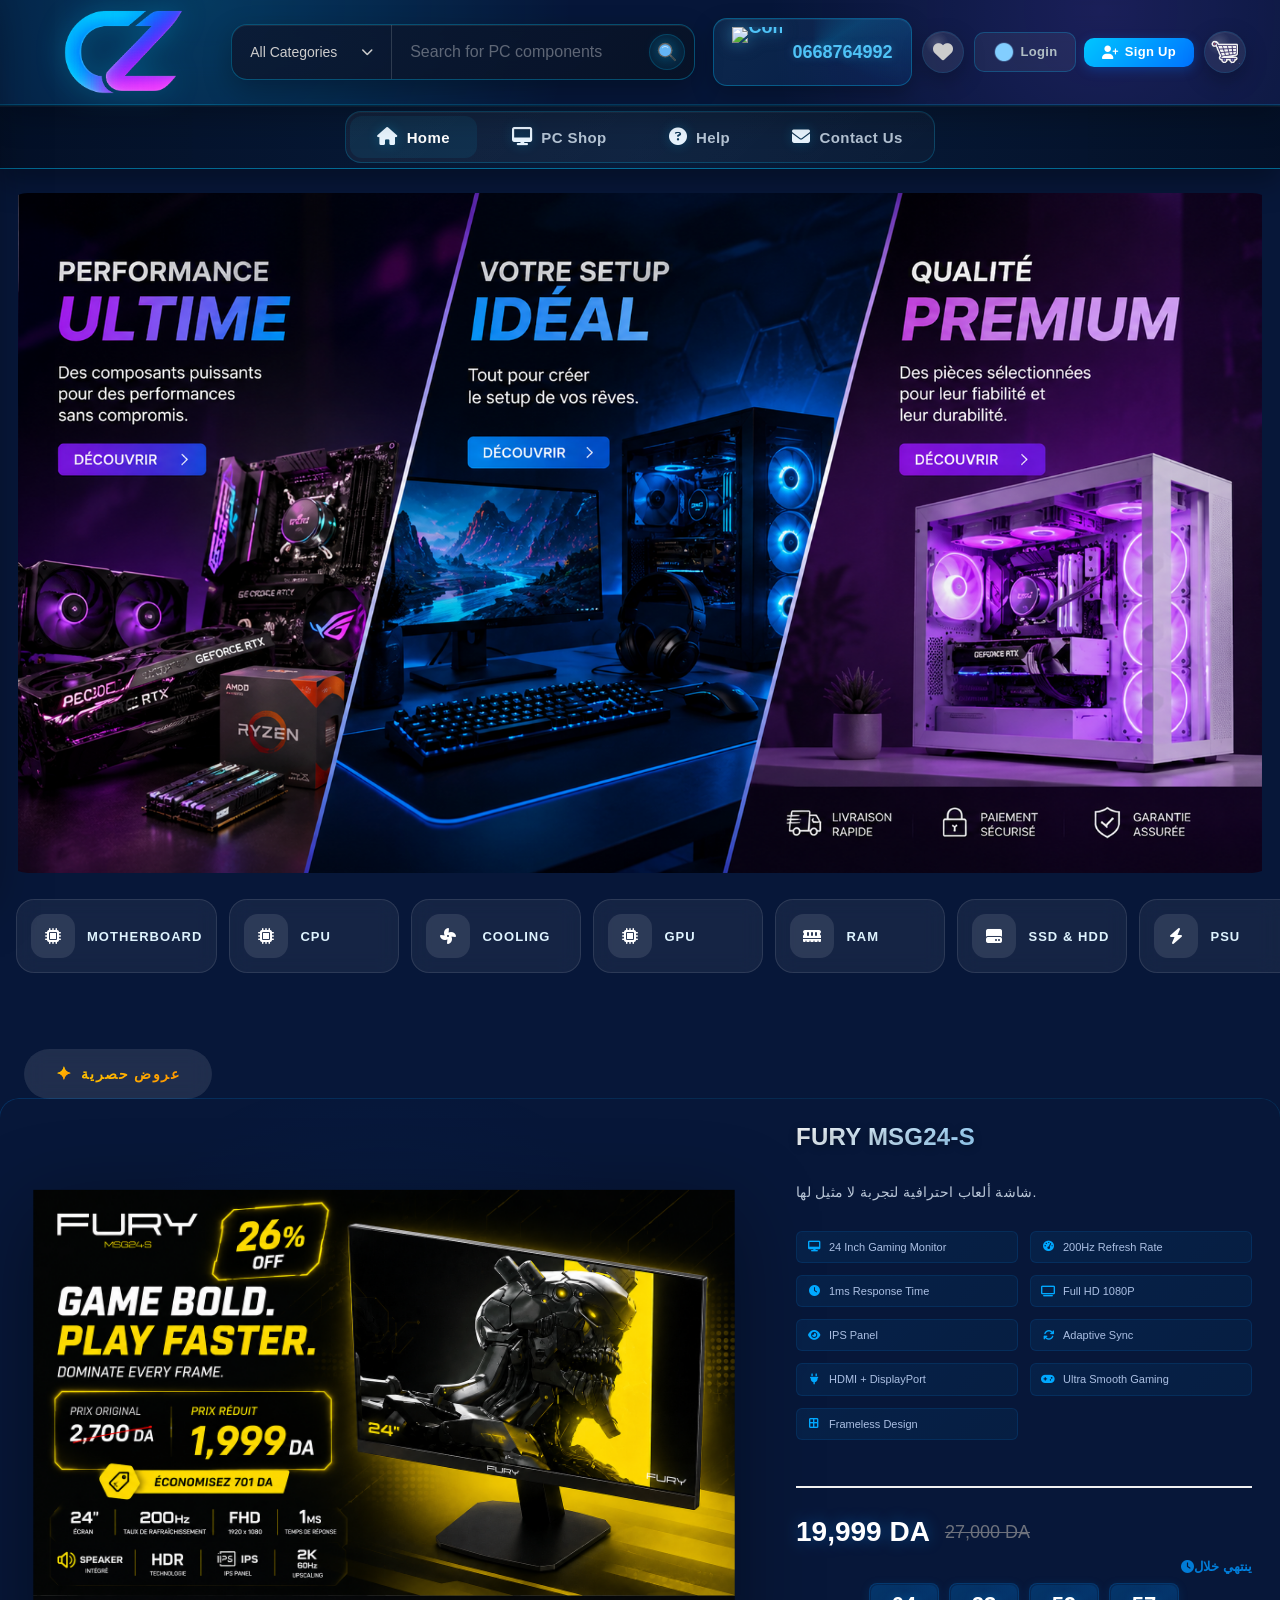
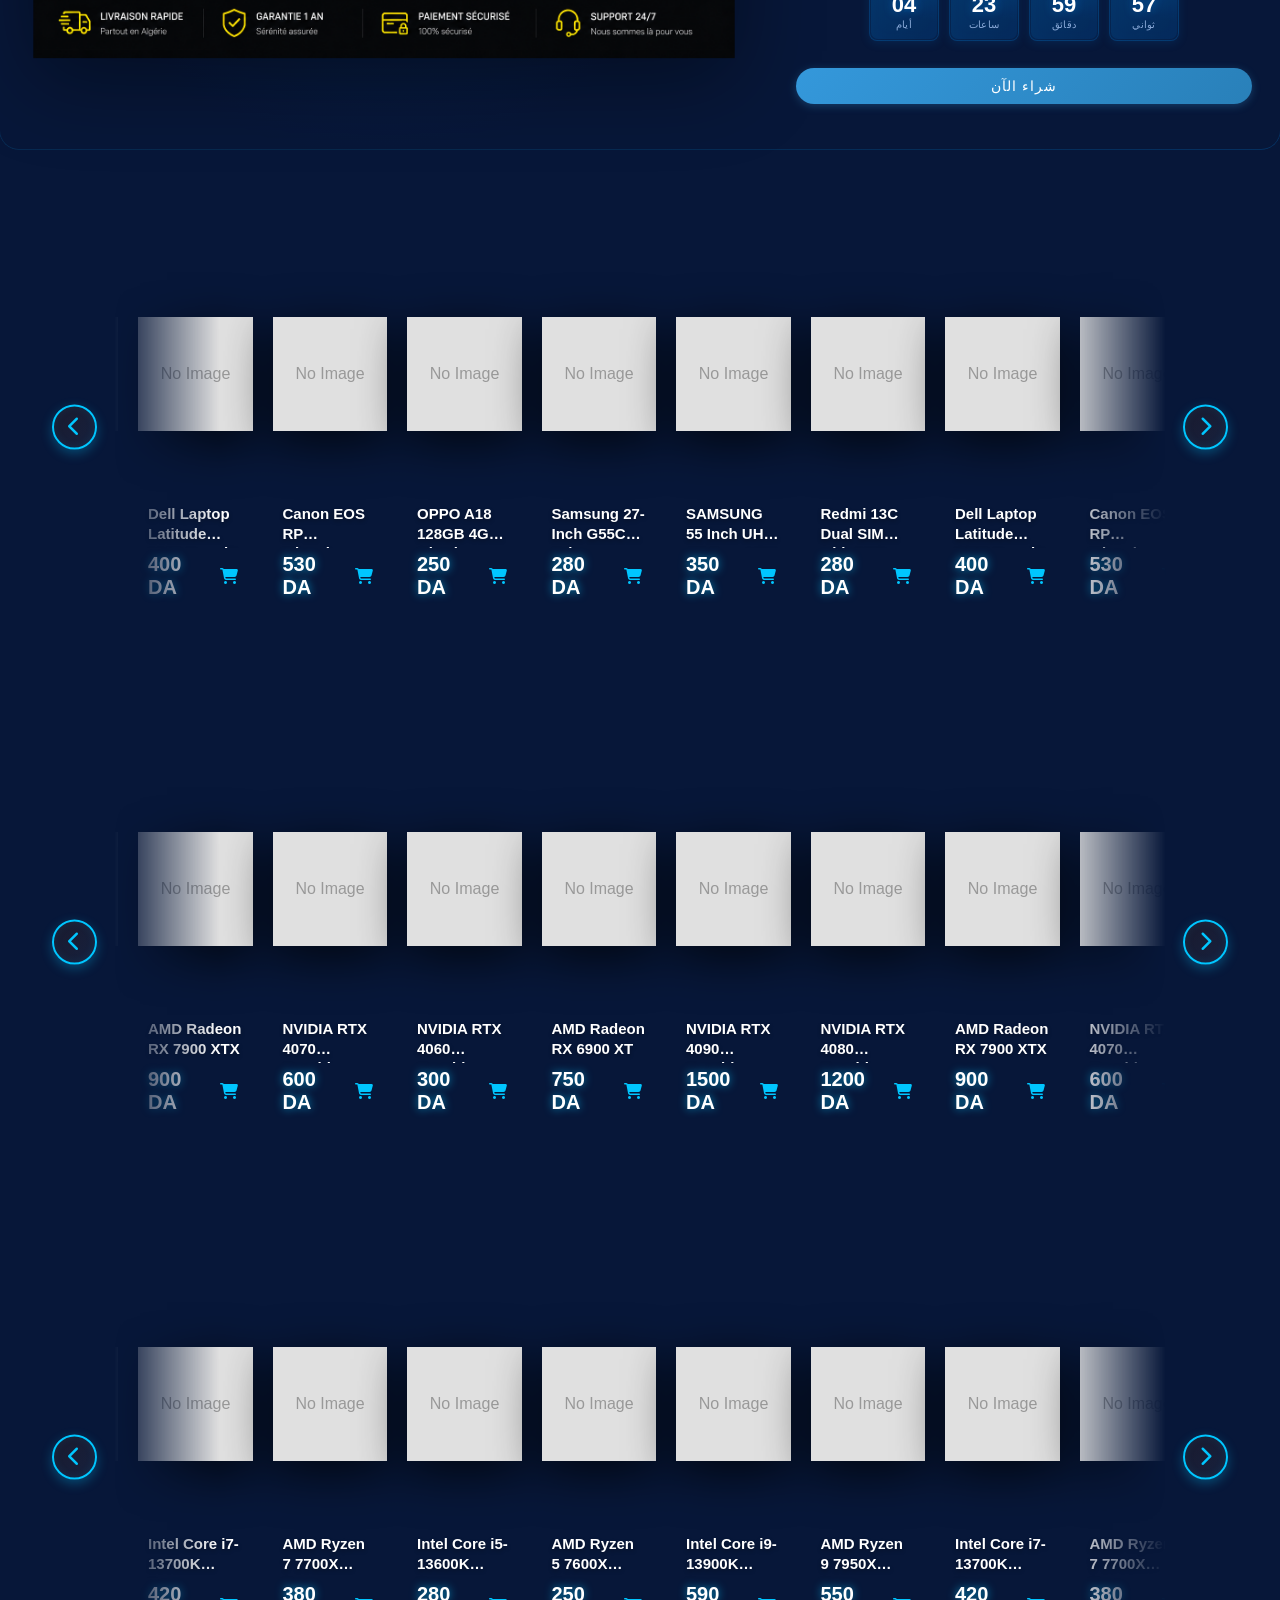
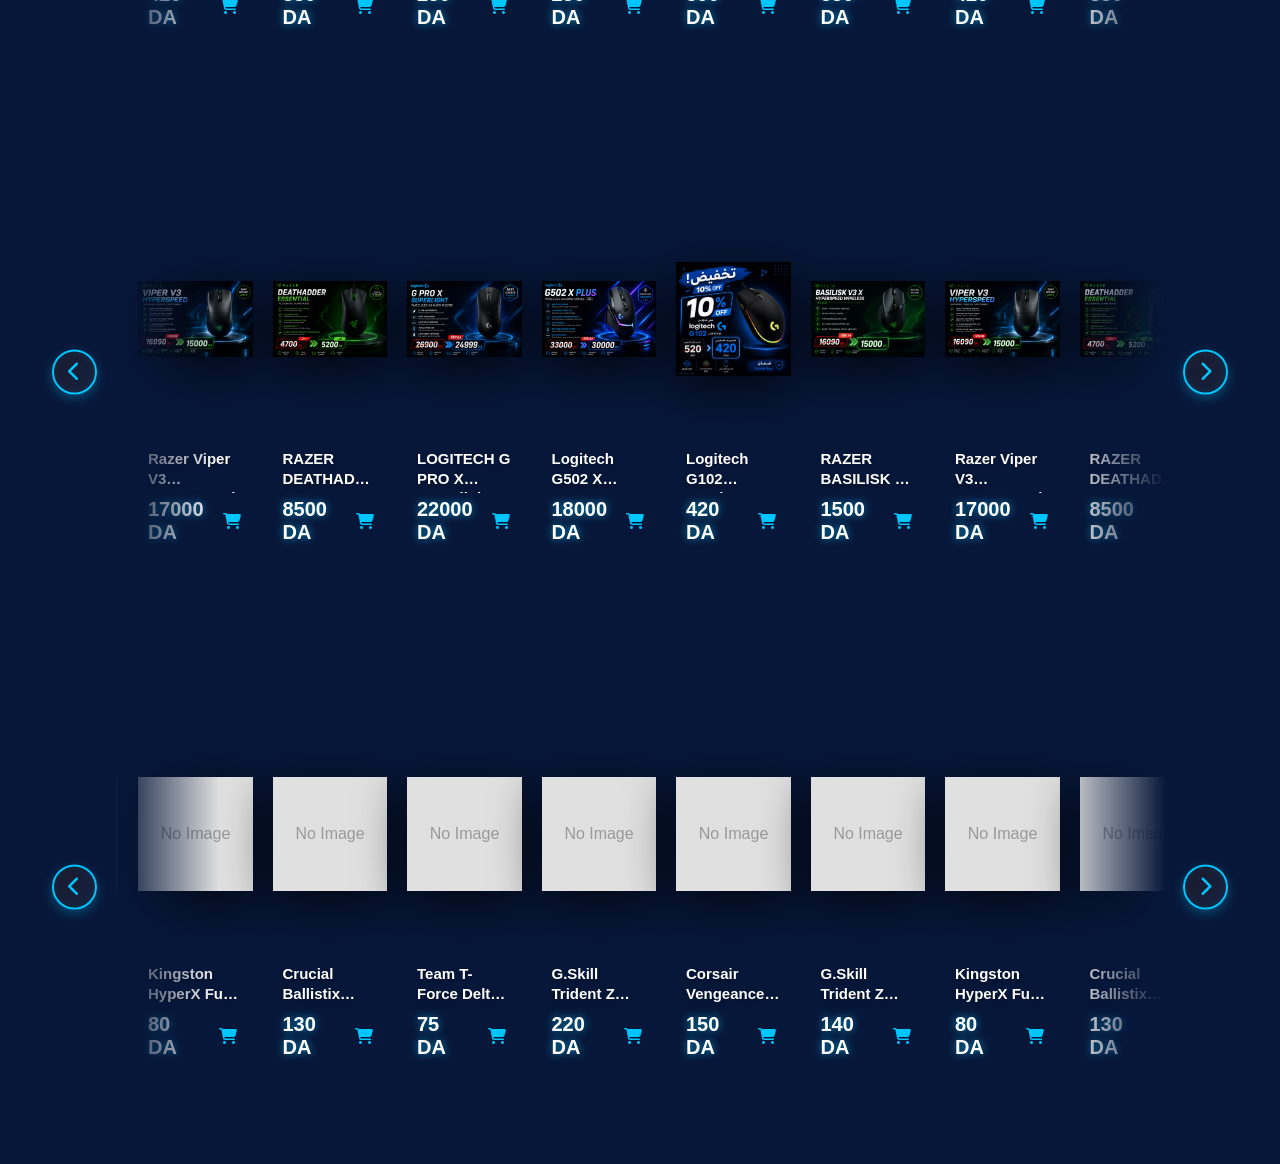
==== index.html @ 2bb11732 "first commit" ====
﻿<!DOCTYPE html>
<html lang="en">

<head>
    <meta charset="UTF-8">
    <meta name="viewport" content="width=device-width, initial-scale=1.0">

    <title>Core Zone</title>

    <!-- ICON -->
    <link rel="icon" href="IMAGE/core zone icon.png" type="image/png">

    <!-- CSS -->
    <link rel="stylesheet" href="CCS/style.css">
    <link rel="stylesheet" href="CCS/navbar-experiment.css">
    <link rel="stylesheet" href="CCS/promo-cards.css">
    <link rel="stylesheet" href="CCS/product-slider.css">

    <!-- FONT AWESOME -->
    <link rel="stylesheet"
    href="https://cdnjs.cloudflare.com/ajax/libs/font-awesome/6.5.1/css/all.min.css">

</head>

<body>

<header>

    <div class="top_header">

        <div class="container">

            <!-- LOGO (Left side) -->
            <a href="#" class="logo">
               <img src="IMAGE/core zone icon.png" alt="Core Zone Logo" class="real-logo">
            </a>

            <!-- SEARCH BOX (Middle) -->
            <form action="" class="search-box">

                <div class="custom-dropdown">
                    <div class="dropdown-toggle" id="categoryToggle">
                        <span>All Categories</span>
                        <i class="fas fa-chevron-down"></i>
                    </div>
                    <ul class="dropdown-menu" id="categoryMenu">
                        <li data-value="all" class="active"><i class="fas fa-th-large"></i> All Categories</li>
                        <li class="dropdown-group-title" data-group="pc-components"><img src="[data-uri]" alt="PC Components" style="width:30px; height:30px; vertical-align:middle; margin-right:8px;"> PC Components <i class="fas fa-chevron-down group-arrow"></i></li>
                        <ul class="dropdown-submenu" data-group="pc-components">
                            <li data-value="motherboard"><img src="[data-uri]" alt="Motherboard" style="width:22px; height:22px; vertical-align:middle; margin-right:6px;"> Motherboard</li>
                            <li data-value="cpu"><i class="fas fa-microchip"></i> CPU</li>
                            <li data-value="cooling"><i class="fas fa-fan"></i> Cooling</li>
                            <li data-value="gpu"><img src="[data-uri]" alt="GPU" style="width:22px; height:22px; vertical-align:middle; margin-right:6px;"> GPU</li>
                            <li data-value="ram"><i class="fas fa-memory"></i> RAM</li>
                            <li data-value="ssd-hdd"><i class="fas fa-hdd"></i> SSD & HDD</li>
                            <li data-value="psu"><img src="[data-uri]" alt="PSU" style="width:22px; height:22px; vertical-align:middle; margin-right:6px;"> PSU</li>
                            <li data-value="case"><img src="[data-uri]" alt="Case" style="width:22px; height:22px; vertical-align:middle; margin-right:6px;"> Case</li>
                            <li data-value="fans"><img src="[data-uri]" alt="Fans" style="width:22px; height:22px; vertical-align:middle; margin-right:6px;"> Fans</li>
                            <li data-value="thermal-paste"><img src="[data-uri]" alt="Thermal Paste" style="width:22px; height:22px; vertical-align:middle; margin-right:6px;"> Thermal Paste</li>
                        </ul>
                        <li class="dropdown-group-title" data-group="pc-peripherals"><img src="[data-uri]" alt="PC Peripherals" style="width:30px; height:30px; vertical-align:middle; margin-right:8px;"> PC Peripherals <i class="fas fa-chevron-down group-arrow"></i></li>
                        <ul class="dropdown-submenu" data-group="pc-peripherals">
                            <li data-value="monitor"><i class="fas fa-desktop"></i> Monitor</li>
                            <li data-value="headset"><i class="fas fa-headphones"></i> Headset</li>
                            <li data-value="keyboard"><i class="fas fa-keyboard"></i> Keyboard</li>
                            <li data-value="mouse"><img src="[data-uri]" alt="Mouse" style="width:22px; height:22px; vertical-align:middle; margin-right:6px;"> Mouse</li>
                            <li data-value="mousepad"><i class="fas fa-square"></i> Mousepad</li>
                            <li data-value="combo"><i class="fas fa-layer-group"></i> Combo</li>
                            <li data-value="controller"><img src="[data-uri]" alt="Controller" style="width:22px; height:22px; vertical-align:middle; margin-right:6px;"> Controller</li>
                            <li data-value="microphone"><i class="fas fa-microphone"></i> Microphone</li>
                            <li data-value="speaker"><img src="[data-uri]" alt="Speaker" style="width:22px; height:22px; vertical-align:middle; margin-right:6px;"> Speaker</li>
                            <li data-value="external-ssd-hdd"><img src="[data-uri]" alt="External SSD & HDD" style="width:22px; height:22px; vertical-align:middle; margin-right:6px;"> External SSD & HDD</li>
                            <li data-value="usb-flash"><img src="[data-uri]" alt="USB Flash Drive" style="width:22px; height:22px; vertical-align:middle; margin-right:6px;"> USB Flash Drive</li>
                            <li data-value="cables"><img src="[data-uri]" alt="Cables" style="width:22px; height:22px; vertical-align:middle; margin-right:6px;"> Cables</li>
                        </ul>
                        <li class="dropdown-group-title" data-group="console"><img src="[data-uri]" alt="Console" style="width:30px; height:30px; vertical-align:middle; margin-right:8px;"> Console <i class="fas fa-chevron-down group-arrow"></i></li>
                        <ul class="dropdown-submenu" data-group="console">
                            <li data-value="xbox"><i class="fab fa-xbox"></i> Xbox</li>
                            <li data-value="playstation"><i class="fab fa-playstation"></i> PlayStation</li>
                            <li data-value="other-consoles"><i class="fas fa-gamepad"></i> Other Consoles</li>
                            <li data-value="console-accessories"><i class="fas fa-puzzle-piece"></i> Accessories</li>
                        </ul>
                    </ul>
                    <input type="hidden" name="category" id="category" value="all">
                </div>

                <input
                    type="text"
                    name="search"
                    id="search"
                    placeholder="Search for PC components"
                >

                <button type="submit">
                    <svg xmlns="http://www.w3.org/2000/svg" x="0px" y="0px" width="22" height="22" viewBox="0 0 48 48"><path fill="#616161" d="M34.6 28.1H38.6V45.1H34.6z" transform="rotate(-45.001 36.586 36.587)"></path><path fill="#616161" d="M20 4A16 16 0 1 0 20 36A16 16 0 1 0 20 4Z"></path><path fill="#37474F" d="M36.2 32.1H40.2V44.400000000000006H36.2z" transform="rotate(-45.001 38.24 38.24)"></path><path fill="#64B5F6" d="M20 7A13 13 0 1 0 20 33A13 13 0 1 0 20 7Z"></path><path fill="#BBDEFB" d="M26.9,14.2c-1.7-2-4.2-3.2-6.9-3.2s-5.2,1.2-6.9,3.2c-0.4,0.4-0.3,1.1,0.1,1.4c0.4,0.4,1.1,0.3,1.4-0.1C16,13.9,17.9,13,20,13s4,0.9,5.4,2.5c0.2,0.2,0.5,0.4,0.8,0.4c0.2,0,0.5-0.1,0.6-0.2C27.2,15.3,27.2,14.6,26.9,14.2z"></path></svg>
                </button>


            </form>

            <!-- HEADER ICONS (Right side) -->
            <div class="header_icones">
                <a href="tel:0668764992" class="contact-phone">
                    <img src="https://img.icons8.com/external-happy-man-bomsymbols-/91/external-call-happy-man-human-resource-and-life-style-set-1-happy-man-bomsymbols--2.png" alt="Contact Us" style="width:50px; height:50px;">
                    <span>0668764992</span>
                </a>
                <a href="#" class="icon wishlist-icon">
                    <i class="fas fa-heart"></i>
                    <span class="badge wishlist-count">0</span>
                </a>

                <div class="auth-buttons">
                    <a href="#login" class="auth-login-btn">
                        <img src="[data-uri]" alt="Login">
                        <span>Login</span>
                    </a>
                    <a href="#signup" class="auth-signup-btn">
                        <i class="fas fa-user-plus"></i>
                        <span>Sign Up</span>
                    </a>
                </div>
                <a href="#" class="icon cart-icon">
                    <img src="[data-uri]" alt="shopping-cart" style="width:30px; height:30px;">
                    <span class="badge cart-count">0</span>
                </a>
            </div>
        </div>

    </div>

</header>

<!-- Gaming Navigation Menu -->
<nav class="gaming-nav">
    <div class="container">
        <ul>
            <li><a href="#"><i class="fas fa-home"></i> Home</a></li>
            <li><a href="#"><i class="fas fa-desktop"></i> PC Shop</a></li>
            <li><a href="#"><i class="fas fa-question-circle"></i> Help</a></li>
            <li><a href="#"><i class="fas fa-envelope"></i> Contact Us</a></li>
        </ul>
    </div>
</nav>

<!-- Hero Banner -->
<section class="hero-slider" aria-label="Main banner">
    <div class="swiper">
        <div class="swiper-wrapper">
            <div class="swiper-slide">
                <img src="IMAGE/banr 1.png" alt="Core Zone setup 1">
            </div>
            <div class="swiper-slide">
                <img src="IMAGE/baner2.png" alt="Core Zone setup 2">
            </div>
            <div class="swiper-slide">
                <img src="IMAGE/bnar3.png" alt="Core Zone setup 3">
            </div>
        </div>
        <div class="swiper-pagination"></div>
    </div>
</section>

<!-- Hardware Marquee -->
<section class="hero-brand-bar" aria-label="Hardware highlights">
    <div class="hero-brand-bar-header">
        <div class="bar-title">
            <span></span>
        </div>
    </div>
    <div class="brand-marquee">
        <div class="marquee-track">
            <div class="marquee-item">
                <div class="brand-icon motherboard"><i class="fas fa-microchip"></i></div>
                <span>Motherboard</span>
            </div>
            <div class="marquee-item">
                <div class="brand-icon cpu"><i class="fas fa-microchip"></i></div>
                <span>CPU</span>
            </div>
            <div class="marquee-item">
                <div class="brand-icon cooling"><i class="fas fa-fan"></i></div>
                <span>Cooling</span>
            </div>
            <div class="marquee-item">
                <div class="brand-icon gpu"><i class="fas fa-microchip"></i></div>
                <span>GPU</span>
            </div>
            <div class="marquee-item">
                <div class="brand-icon ram"><i class="fas fa-memory"></i></div>
                <span>RAM</span>
            </div>
            <div class="marquee-item">
                <div class="brand-icon storage"><i class="fas fa-hdd"></i></div>
                <span>SSD & HDD</span>
            </div>
            <div class="marquee-item">
                <div class="brand-icon psu"><i class="fas fa-bolt"></i></div>
                <span>PSU</span>
            </div>
            <div class="marquee-item">
                <div class="brand-icon case"><i class="fas fa-box"></i></div>
                <span>Case</span>
            </div>
            <div class="marquee-item">
                <div class="brand-icon fans"><i class="fas fa-fan"></i></div>
                <span>Fans</span>
            </div>
            <div class="marquee-item">
                <div class="brand-icon paste"><i class="fas fa-tint"></i></div>
                <span>Thermal Paste</span>
            </div>
            <div class="marquee-item">
                <div class="brand-icon monitor"><i class="fas fa-desktop"></i></div>
                <span>Monitor</span>
            </div>
            <div class="marquee-item">
                <div class="brand-icon headset"><i class="fas fa-headphones"></i></div>
                <span>Headset</span>
            </div>
            <div class="marquee-item">
                <div class="brand-icon keyboard"><i class="fas fa-keyboard"></i></div>
                <span>Keyboard</span>
            </div>
            <div class="marquee-item">
                <div class="brand-icon mouse"><i class="fas fa-mouse"></i></div>
                <span>Mouse</span>
            </div>
            <div class="marquee-item">
                <div class="brand-icon mousepad"><i class="fas fa-square"></i></div>
                <span>Mousepad</span>
            </div>
            <div class="marquee-item">
                <div class="brand-icon combo"><i class="fas fa-layer-group"></i></div>
                <span>Combo</span>
            </div>
            <div class="marquee-item">
                <div class="brand-icon controller"><i class="fas fa-gamepad"></i></div>
                <span>Controller</span>
            </div>
            <div class="marquee-item">
                <div class="brand-icon microphone"><i class="fas fa-microphone"></i></div>
                <span>Microphone</span>
            </div>
            <div class="marquee-item">
                <div class="brand-icon speaker"><i class="fas fa-volume-up"></i></div>
                <span>Speaker</span>
            </div>
            <div class="marquee-item">
                <div class="brand-icon ext-storage"><i class="fas fa-hdd"></i></div>
                <span>External SSD & HDD</span>
            </div>
            <div class="marquee-item">
                <div class="brand-icon usb"><i class="fas fa-usb"></i></div>
                <span>USB Flash Drive</span>
            </div>
            <div class="marquee-item">
                <div class="brand-icon xbox"><i class="fab fa-xbox"></i></div>
                <span>Xbox</span>
            </div>
            <div class="marquee-item">
                <div class="brand-icon playstation"><i class="fab fa-playstation"></i></div>
                <span>PlayStation</span>
            </div>
            <div class="marquee-item">
                <div class="brand-icon console"><i class="fas fa-gamepad"></i></div>
                <span>Other Consoles</span>
            </div>
            <div class="marquee-item">
                <div class="brand-icon motherboard"><i class="fas fa-microchip"></i></div>
                <span>Motherboard</span>
            </div>
            <div class="marquee-item">
                <div class="brand-icon cpu"><i class="fas fa-microchip"></i></div>
                <span>CPU</span>
            </div>
            <div class="marquee-item">
                <div class="brand-icon gpu"><i class="fas fa-microchip"></i></div>
                <span>GPU</span>
            </div>
            <div class="marquee-item">
                <div class="brand-icon ram"><i class="fas fa-memory"></i></div>
                <span>RAM</span>
            </div>
        </div>
    </div>
</section>

<!-- Promo Banner Under Slider -->
<section class="promo-banner" aria-label="Limited time product offers">
    <div class="promo-banner-header">
        <div>
            <div class="exclusive-container">
    <div class="exclusive-text">عروض حصرية</div>
</div>
        </div>
    </div>
    <div class="promo-slider">
        <article class="promo-slide active" data-offer-id="cpu-1" data-duration-days="5">
            <div class="promo-card">
                <div class="promo-card-image">
                    <img src="IMAGE/fury.png" alt="CPU Fury discount">
                    
                </div>
                <div class="promo-card-content">
                    <div class="promo-card-header">
                        <h3>FURY MSG24-S</h3>
                    </div>
                    <p>شاشة ألعاب احترافية لتجربة لا مثيل لها.</p>
                    <div class="product-specs">
                        <div class="spec-item"><i class="fas fa-desktop"></i><span>24 Inch Gaming Monitor</span></div>
                        <div class="spec-item"><i class="fas fa-tachometer-alt"></i><span>200Hz Refresh Rate</span></div>
                        <div class="spec-item"><i class="fas fa-clock"></i><span>1ms Response Time</span></div>
                        <div class="spec-item"><i class="fas fa-tv"></i><span>Full HD 1080P</span></div>
                        <div class="spec-item"><i class="fas fa-eye"></i><span>IPS Panel</span></div>
                        <div class="spec-item"><i class="fas fa-sync"></i><span>Adaptive Sync</span></div>
                        <div class="spec-item"><i class="fas fa-plug"></i><span>HDMI + DisplayPort</span></div>
                        <div class="spec-item"><i class="fas fa-gamepad"></i><span>Ultra Smooth Gaming</span></div>
                        <div class="spec-item"><i class="fas fa-border-all"></i><span>Frameless Design</span></div>
                    </div>
                    <div class="promo-card-footer">
                        <div class="promo-card-price">
                            <span class="current-price">19,999 DA</span>
                            <span class="old-price">27,000 DA</span>
                        </div>
                        <div class="promo-card-timer">
                            <div class="timer-item"><div class="timer-content"><span class="promo-days">05</span><small>أيام</small></div></div>
                            <div class="timer-item"><div class="timer-content"><span class="promo-hours">00</span><small>ساعات</small></div></div>
                            <div class="timer-item"><div class="timer-content"><span class="promo-minutes">00</span><small>دقائق</small></div></div>
                            <div class="timer-item"><div class="timer-content"><span class="promo-seconds">00</span><small>ثواني</small></div></div>
                        </div>
                        <button class="promo-card-buy-btn">شراء الآن</button>
                    </div>
                </div>
            </div>
        </article>
        <article class="promo-slide" data-offer-id="gpu-2" data-duration-days="10">
            <div class="promo-card">
                <div class="promo-card-image">
                    <img src="IMAGE/3060.png" alt="GPU 3060 discount">
                    
                </div>
                <div class="promo-card-content">
                    <div class="promo-card-header">
                        <h3>RTX 3060</h3>
                    </div>
                    <p>كارت شاشة NVIDIA 3060 بعرض قوي لتجربة ألعاب ممتازة.</p>
                    <p class="product-description">The ASUS GeForce RTX Dual 3060 O12G LHR graphics card features 12GB of next generation GDDR6 video memory. This model features high operating frequencies and an improved cooling system for long-term reliability and performance.</p>
                    <div class="promo-card-footer">
                        <div class="promo-card-price">
                            <span class="current-price">6,000 DA</span>
                            <span class="old-price">7,000 DA</span>
                        </div>
                        <div class="promo-card-timer">
                            <div class="timer-item"><div class="timer-content"><span class="promo-days">10</span><small>أيام</small></div></div>
                            <div class="timer-item"><div class="timer-content"><span class="promo-hours">00</span><small>ساعات</small></div></div>
                            <div class="timer-item"><div class="timer-content"><span class="promo-minutes">00</span><small>دقائق</small></div></div>
                            <div class="timer-item"><div class="timer-content"><span class="promo-seconds">00</span><small>ثواني</small></div></div>
                        </div>
                        <button class="promo-card-buy-btn">شراء الآن</button>
                    </div>
                </div>
            </div>
        </article>
        <article class="promo-slide" data-offer-id="ram-3" data-duration-days="36">
            <div class="promo-card">
                <div class="promo-card-image">
                    <img src="IMAGE/pc build.png" alt="RAM PC Build discount">
                    
                </div>
                <div class="promo-card-content">
                    <div class="promo-card-header">
                        <h3>PC BUILD</h3>
                    </div>
                    <p>ذاكرة قوية لبناء جهاز الألعاب المثالي وتسريع النظام.</p>
                    <div class="product-specs">
                        <div class="spec-item"><i class="fas fa-microchip"></i><span>Ryzen 7 5700X</span></div>
                        <div class="spec-item"><i class="fas fa-desktop"></i><span>RTX 3060 12GB</span></div>
                        <div class="spec-item"><i class="fas fa-memory"></i><span>16GB RAM DDR4</span></div>
                        <div class="spec-item"><i class="fas fa-hdd"></i><span>1TB NVMe SSD</span></div>
                        <div class="spec-item"><i class="fas fa-bolt"></i><span>750W Power Supply</span></div>
                        <div class="spec-item"><i class="fas fa-box"></i><span>RGB Gaming Case</span></div>
                        <div class="spec-item"><i class="fas fa-fan"></i><span>Liquid Cooling</span></div>
                        <div class="spec-item"><i class="fab fa-windows"></i><span>Windows 11 Pro</span></div>
                        <div class="spec-item"><i class="fas fa-wifi"></i><span>Wi-Fi Ready</span></div>
                    </div>
                    <div class="promo-card-footer">
                        <div class="promo-card-price">
                            <span class="current-price">15,000 DA</span>
                            <span class="old-price">20,000 DA</span>
                        </div>
                        <div class="promo-card-timer">
                            <div class="timer-item"><div class="timer-content"><span class="promo-days">36</span><small>أيام</small></div></div>
                            <div class="timer-item"><div class="timer-content"><span class="promo-hours">00</span><small>ساعات</small></div></div>
                            <div class="timer-item"><div class="timer-content"><span class="promo-minutes">00</span><small>دقائق</small></div></div>
                            <div class="timer-item"><div class="timer-content"><span class="promo-seconds">00</span><small>ثواني</small></div></div>
                        </div>
                        <button class="promo-card-buy-btn">شراء الآن</button>
                    </div>
                </div>
            </div>
        </article>
    </div>
</section>

<!-- Sidebar Panel -->
<div class="sidebar-panel" id="sidebarPanel">
        <div class="sidebar-header">
            <a href="#" class="sidebar-logo">
                <img src="IMAGE/CZ.png" alt="Core Zone Logo">
            </a>
            <button class="sidebar-close-btn" id="sidebarCloseBtn" aria-label="Close Menu">
                <i class="fas fa-times"></i>
            </button>
        </div>
        <ul class="sidebar-links">
            <li><a href="index.html" class="active"><img src="[data-uri]" alt="home-page"> Home</a></li>
            <li><a href="#pc-shop"><i class="fas fa-desktop"></i> PC Shop</a></li>
            <li><a href="#help"><i class="fas fa-question-circle"></i> Help</a></li>
            <li><a href="#contact-us"><i class="fas fa-envelope"></i> Contact Us</a></li>
        </ul>
        <div class="sidebar-divider"></div>
        <div class="sidebar-auth">
            <a href="#login" class="sidebar-login-btn"><i class="fas fa-sign-in-alt"></i> Login</a>
            <a href="#signup" class="sidebar-signup-btn"><i class="fas fa-user-plus"></i> Sign Up</a>
        </div>
    </div>

<!-- Sidebar Overlay -->
<div class="sidebar-overlay" id="sidebarOverlay"></div>


<script>
    const toggle = document.getElementById('categoryToggle');
    const menu = document.getElementById('categoryMenu');
    const hiddenInput = document.getElementById('category');
    const groupTitles = menu.querySelectorAll('.dropdown-group-title');
    const submenus = menu.querySelectorAll('.dropdown-submenu');

    toggle.addEventListener('click', function(e) {
        e.stopPropagation();
        toggle.classList.toggle('open');
        menu.classList.toggle('open');
    });

    // Toggle submenus on group title click
    groupTitles.forEach(function(title) {
        title.addEventListener('click', function(e) {
            e.stopPropagation();
            const group = title.getAttribute('data-group');
            const submenu = menu.querySelector('.dropdown-submenu[data-group="' + group + '"]');
            const isOpen = submenu.classList.contains('open');

            // Close all submenus
            submenus.forEach(function(s) { s.classList.remove('open'); });
            groupTitles.forEach(function(t) { t.classList.remove('expanded'); });

            // Open clicked one if it was closed
            if (!isOpen) {
                submenu.classList.add('open');
                title.classList.add('expanded');
            }
        });
    });

    // Select category item
    submenus.forEach(function(submenu) {
        const items = submenu.querySelectorAll('li');
        items.forEach(function(item) {
            item.addEventListener('click', function() {
                // Remove active from all items
                menu.querySelectorAll('li[data-value]').forEach(function(i) { i.classList.remove('active'); });
                item.classList.add('active');
                toggle.querySelector('span').textContent = item.textContent.trim();
                hiddenInput.value = item.getAttribute('data-value');
                toggle.classList.remove('open');
                menu.classList.remove('open');
                // Close all submenus
                submenus.forEach(function(s) { s.classList.remove('open'); });
                groupTitles.forEach(function(t) { t.classList.remove('expanded'); });
            });
        });
    });

    // All Categories click
    const allItem = menu.querySelector('li[data-value="all"]');
    if (allItem) {
        allItem.addEventListener('click', function() {
            menu.querySelectorAll('li[data-value]').forEach(function(i) { i.classList.remove('active'); });
            allItem.classList.add('active');
            toggle.querySelector('span').textContent = 'All Categories';
            hiddenInput.value = 'all';
            toggle.classList.remove('open');
            menu.classList.remove('open');
            submenus.forEach(function(s) { s.classList.remove('open'); });
            groupTitles.forEach(function(t) { t.classList.remove('expanded'); });
        });
    }

    document.addEventListener('click', function(e) {
        if (!e.target.closest('.custom-dropdown')) {
            toggle.classList.remove('open');
            menu.classList.remove('open');
            submenus.forEach(function(s) { s.classList.remove('open'); });
            groupTitles.forEach(function(t) { t.classList.remove('expanded'); });
        }
    });

    // Sidebar Navigation
    const sidebarToggleBtn = document.getElementById('sidebarToggleBtn');
    const sidebarPanel = document.getElementById('sidebarPanel');
    const sidebarCloseBtn = document.getElementById('sidebarCloseBtn');
    const sidebarOverlay = document.getElementById('sidebarOverlay');

    function openSidebar() {
        sidebarPanel.classList.add('active');
        sidebarOverlay.classList.add('active');
        document.body.style.overflow = 'hidden';
    }

    function closeSidebar() {
        sidebarPanel.classList.remove('active');
        sidebarOverlay.classList.remove('active');
        document.body.style.overflow = '';
    }

    sidebarToggleBtn.addEventListener('click', function(e) {
        e.preventDefault();
        openSidebar();
    });

    sidebarCloseBtn.addEventListener('click', function(e) {
        e.preventDefault();
        closeSidebar();
    });

    sidebarOverlay.addEventListener('click', function() {
        closeSidebar();
    });

    // Close sidebar when clicking a nav link
    const sidebarLinks = sidebarPanel.querySelectorAll('.sidebar-links a');
    sidebarLinks.forEach(function(link) {
        link.addEventListener('click', function() {
            closeSidebar();
        });
    });

    // Close sidebar on ESC key
    document.addEventListener('keydown', function(e) {
        if (e.key === 'Escape') {
            closeSidebar();
        }
    });
</script>

<script>
    document.addEventListener('DOMContentLoaded', function() {
        const swiper = document.querySelector('.swiper');
        const wrapper = swiper ? swiper.querySelector('.swiper-wrapper') : null;
        const pagination = swiper ? swiper.querySelector('.swiper-pagination') : null;
        const prevButton = swiper ? swiper.querySelector('.swiper-button-prev') : null;
        const nextButton = swiper ? swiper.querySelector('.swiper-button-next') : null;
        if (!swiper || !wrapper) {
            console.error('Slider elements not found');
            return;
        }

        const slides = Array.from(wrapper.querySelectorAll('.swiper-slide'));
        if (!slides.length) return;

        slides.forEach(function(slide) {
            slide.style.flex = '0 0 100%';
            slide.style.maxWidth = '100%';
        });

        const firstClone = slides[0].cloneNode(true);
        const lastClone = slides[slides.length - 1].cloneNode(true);
        firstClone.classList.add('clone');
        lastClone.classList.add('clone');
        wrapper.appendChild(firstClone);
        wrapper.insertBefore(lastClone, wrapper.firstChild);

        const allSlides = Array.from(wrapper.querySelectorAll('.swiper-slide'));
        const totalSlides = slides.length;
        let currentIndex = 1;
        let isTransitioning = false;
        const transitionSpeed = 800;
        const autoplayDelay = 3000;
        let autoplayId = null;

        function setSlide(index, animate = true) {
            wrapper.style.transition = animate ? `transform ${transitionSpeed}ms ease` : 'none';
            wrapper.style.transform = `translateX(-${index * 100}%)`;
            currentIndex = index;
        }

        function getRealIndex() {
            if (currentIndex === 0) return totalSlides - 1;
            if (currentIndex === allSlides.length - 1) return 0;
            return currentIndex - 1;
        }

        function updatePagination() {
            if (!pagination) return;
            const bullets = Array.from(pagination.querySelectorAll('.swiper-pagination-bullet'));
            bullets.forEach(function(bullet, index) {
                bullet.classList.toggle('swiper-pagination-bullet-active', index === getRealIndex());
            });
        }

        function createPagination() {
            if (!pagination) return;
            pagination.innerHTML = '';
            slides.forEach(function() {
                const bullet = document.createElement('button');
                bullet.type = 'button';
                bullet.className = 'swiper-pagination-bullet';
                pagination.appendChild(bullet);
            });

            const bullets = Array.from(pagination.querySelectorAll('.swiper-pagination-bullet'));
            bullets.forEach(function(bullet, index) {
                bullet.addEventListener('click', function() {
                    if (isTransitioning) return;
                    setSlide(index + 1, true);
                    updatePagination();
                    restartAutoplay();
                });
            });
        }

        function nextSlide() {
            if (isTransitioning) return;
            setSlide(currentIndex + 1, true);
        }

        function prevSlide() {
            if (isTransitioning) return;
            setSlide(currentIndex - 1, true);
        }

        function restartAutoplay() {
            clearInterval(autoplayId);
            autoplayId = setInterval(nextSlide, autoplayDelay);
        }

        wrapper.addEventListener('transitionstart', function() {
            isTransitioning = true;
        });

        wrapper.addEventListener('transitionend', function() {
            isTransitioning = false;
            if (currentIndex === allSlides.length - 1) {
                setSlide(1, false);
            } else if (currentIndex === 0) {
                setSlide(totalSlides, false);
            }
            updatePagination();
        });

        if (prevButton) {
            prevButton.addEventListener('click', function() {
                prevSlide();
                restartAutoplay();
            });
        }

        if (nextButton) {
            nextButton.addEventListener('click', function() {
                nextSlide();
                restartAutoplay();
            });
        }

        createPagination();
        setSlide(1, false);
        updatePagination();
        restartAutoplay();
        swiper.style.visibility = 'visible';
        swiper.style.opacity = '1';
    });
</script>
<script>
    document.addEventListener('DOMContentLoaded', function() {
        const marqueeTrack = document.querySelector('.brand-marquee .marquee-track');
        if (marqueeTrack) {
            const items = Array.from(marqueeTrack.children);
            items.forEach(function(item) {
                marqueeTrack.appendChild(item.cloneNode(true));
            });
        }

        const promoSlides = document.querySelectorAll('.promo-slide');
        let activeSlide = 0;
        const promoStorageKey = 'promoOfferTimers';
        const replacements = [
            {
                offerId: 'bundle-1',
                durationDays: 12,
                image: 'IMAGE/baner2.png',
                badge: '12 يوم فقط',
                title: 'عرض باقة تجميع',
                desc: 'عرض بديل على مجموعة مكونات للألعاب.'
            },
            {
                offerId: 'monitor-1',
                durationDays: 8,
                image: 'IMAGE/fury.png',
                badge: '8 أيام فقط',
                title: 'شاشة الألعاب',
                desc: 'شاشة عالية الجودة بتخفيض خاص.'
            }
        ];

        function loadPromoTimers() {
            const stored = localStorage.getItem(promoStorageKey);
            let saved = {};
            if (stored) {
                try {
                    saved = JSON.parse(stored) || {};
                } catch (e) {
                    saved = {};
                }
            }
            return saved;
        }

        function savePromoTimers(timers) {
            localStorage.setItem(promoStorageKey, JSON.stringify(timers));
        }

        function getSlideEndTime(slide, saved) {
            const offerId = slide.dataset.offerId;
            const durationDays = parseInt(slide.dataset.durationDays || '0', 10);
            if (offerId && saved[offerId]) {
                const endTime = new Date(saved[offerId]);
                if (endTime > new Date()) {
                    return endTime;
                }
            }
            const endTime = new Date();
            endTime.setDate(endTime.getDate() + durationDays);
            if (offerId) {
                saved[offerId] = endTime.toISOString();
            }
            return endTime;
        }

        function createReplacementSlide(offer) {
            const article = document.createElement('article');
            article.className = 'promo-slide';
            article.dataset.offerId = offer.offerId;
            article.dataset.durationDays = offer.durationDays;
            article.innerHTML = `
                <div class="promo-card">
                    <div class="promo-card-image">
                        <img src="${offer.image}" alt="${offer.title}">
                        <span class="promo-card-badge">${offer.badge}</span>
                    </div>
                    <div class="promo-card-content">
                        <h3>${offer.title}</h3>
                        <p>${offer.desc}</p>
                        <div class="promo-card-timer">
                            <div class="timer-item"><span class="promo-days">00</span><small>أيام</small></div>
                            <div class="timer-item"><span class="promo-hours">00</span><small>ساعات</small></div>
                            <div class="timer-item"><span class="promo-minutes">00</span><small>دقائق</small></div>
                            <div class="timer-item"><span class="promo-seconds">00</span><small>ثواني</small></div>
                        </div>
                    </div>
                </div>
            `;
            return article;
        }

        function buildPromoTimers() {
            const saved = loadPromoTimers();
            const timers = [];
            promoSlides.forEach(function(slide) {
                const endTime = getSlideEndTime(slide, saved);
                timers.push({ slide, endTime });
            });
            savePromoTimers(saved);
            return timers;
        }

        let promoTimers = buildPromoTimers();

        function updatePromoTimer() {
            const now = new Date();
            const saved = loadPromoTimers();
            promoTimers = promoTimers.filter(function(item) {
                const remaining = item.endTime - now;
                if (remaining <= 0) {
                    removeExpiredSlide(item.slide);
                    delete saved[item.slide.dataset.offerId];
                    return false;
                }
                const days = Math.floor(remaining / (1000 * 60 * 60 * 24));
                const hours = Math.floor((remaining / (1000 * 60 * 60)) % 24);
                const minutes = Math.floor((remaining / (1000 * 60)) % 60);
                const seconds = Math.floor((remaining / 1000) % 60);
                const daysText = String(days).padStart(2, '0');
                const hoursText = String(hours).padStart(2, '0');
                const minutesText = String(minutes).padStart(2, '0');
                const secondsText = String(seconds).padStart(2, '0');
                const daysEls = item.slide.querySelectorAll('.promo-days');
                const hoursEls = item.slide.querySelectorAll('.promo-hours');
                const minutesEls = item.slide.querySelectorAll('.promo-minutes');
                const secondsEls = item.slide.querySelectorAll('.promo-seconds');
                daysEls.forEach(function(el) { el.textContent = daysText; });
                hoursEls.forEach(function(el) { el.textContent = hoursText; });
                minutesEls.forEach(function(el) { el.textContent = minutesText; });
                secondsEls.forEach(function(el) { el.textContent = secondsText; });
                if (item.slide.dataset.offerId) {
                    saved[item.slide.dataset.offerId] = item.endTime.toISOString();
                }
                return true;
            });
            savePromoTimers(saved);
            if (promoTimers.length === 0) {
                showEmptyState();
            }
        }

        function removeExpiredSlide(slide) {
            if (slide.classList.contains('active')) {
                slide.classList.remove('active');
                activeSlide = 0;
            }
            const nextOffer = replacements.shift();
            if (nextOffer) {
                const newSlide = createReplacementSlide(nextOffer);
                document.querySelector('.promo-slider').appendChild(newSlide);
                promoTimers.push({ slide: newSlide, endTime: getSlideEndTime(newSlide, loadPromoTimers()) });
                updateActiveSlideAfterRemoval();
            }
            slide.remove();
        }

        function updateActiveSlideAfterRemoval() {
            const slides = Array.from(document.querySelectorAll('.promo-slide'));
            if (slides.length === 0) return;
            slides.forEach(function(slide) { slide.classList.remove('active'); });
            activeSlide = Math.min(activeSlide, slides.length - 1);
            slides[activeSlide].classList.add('active');
        }

        function rotatePromoSlides() {
            promoSlides[activeSlide].classList.remove('active');
            activeSlide = (activeSlide + 1) % promoSlides.length;
            promoSlides[activeSlide].classList.add('active');
        }

        updatePromoTimer();
        setInterval(updatePromoTimer, 1000);
        setInterval(rotatePromoSlides, 5000);
    });
</script>

<!-- منزلق المنتجات - أفضل المنتجات (مختلطة) -->
<section class="product-slider-section" style="margin-top: 40px; margin-bottom: 40px;">
    <div class="container">

        
        <div class="slider-container-new">
            <div class="slider-wrapper-new">
                <div class="slider-new" id="bestProductsSlider">
                    <!-- المنتجات سيتم إدراجها هنا -->
                </div>
            </div>
            
            <!-- أزرار التنقل الجديدة -->
            <button class="slider-btn-new prev-btn-new" id="bestProductsPrevBtn">
                <i class="fas fa-chevron-left"></i>
            </button>
            <button class="slider-btn-new next-btn-new" id="bestProductsNextBtn">
                <i class="fas fa-chevron-right"></i>
            </button>
            

        </div>
    </div>
</section>

<!-- GPU Section -->
<section class="product-slider-section" style="margin-top: 40px; margin-bottom: 40px;">
    <div class="container">

<style>
    @keyframes fadeInUp {
        from {
            opacity: 0;
            transform: translateY(20px);
        }
        to {
            opacity: 1;
            transform: translateY(0);
        }
    }
    @keyframes pulse {
        0%, 100% {
            transform: scale(1);
        }
        50% {
            transform: scale(1.1);
        }
    }
</style>
        
        <div class="slider-container-new">
            <div class="slider-wrapper-new">
                <div class="slider-new" id="gpuSlider">
                    <!-- المنتجات سيتم إدراجها هنا -->
                </div>
            </div>
            
            <!-- أزرار التنقل الجديدة -->
            <button class="slider-btn-new prev-btn-new" id="gpuPrevBtn">
                <i class="fas fa-chevron-left"></i>
            </button>
            <button class="slider-btn-new next-btn-new" id="gpuNextBtn">
                <i class="fas fa-chevron-right"></i>
            </button>
            

        </div>
    </div>
</section>

<!-- CPU Section -->
<section class="product-slider-section" style="margin-top: 40px; margin-bottom: 40px;">
    <div class="container">

        
        <div class="slider-container-new">
            <div class="slider-wrapper-new">
                <div class="slider-new" id="cpuSlider">
                    <!-- المنتجات سيتم إدراجها هنا -->
                </div>
            </div>
            
            <!-- أزرار التنقل الجديدة -->
            <button class="slider-btn-new prev-btn-new" id="cpuPrevBtn">
                <i class="fas fa-chevron-left"></i>
            </button>
            <button class="slider-btn-new next-btn-new" id="cpuNextBtn">
                <i class="fas fa-chevron-right"></i>
            </button>
            

        </div>
    </div>
</section>

<!-- MOUSE Section -->
<section class="product-slider-section" style="margin-top: 40px; margin-bottom: 40px;">
    <div class="container">

        
        <div class="slider-container-new">
            <div class="slider-wrapper-new">
                <div class="slider-new" id="mouseSlider">
                    <!-- المنتجات سيتم إدراجها هنا -->
                </div>
            </div>
            
            <!-- أزرار التنقل الجديدة -->
            <button class="slider-btn-new prev-btn-new" id="mousePrevBtn">
                <i class="fas fa-chevron-left"></i>
            </button>
            <button class="slider-btn-new next-btn-new" id="mouseNextBtn">
                <i class="fas fa-chevron-right"></i>
            </button>
            

        </div>
    </div>
</section>

<!-- RAM Section -->
<section class="product-slider-section" style="margin-top: 40px; margin-bottom: 40px;">
    <div class="container">

        
        <div class="slider-container-new">
            <div class="slider-wrapper-new">
                <div class="slider-new" id="ramSlider">
                    <!-- المنتجات سيتم إدراجها هنا -->
                </div>
            </div>
            
            <!-- أزرار التنقل الجديدة -->
            <button class="slider-btn-new prev-btn-new" id="ramPrevBtn">
                <i class="fas fa-chevron-left"></i>
            </button>
            <button class="slider-btn-new next-btn-new" id="ramNextBtn">
                <i class="fas fa-chevron-right"></i>
            </button>
            

        </div>
    </div>
</section>

<!-- Featured Products Sections Container (HIDDEN - GPU, MOUSE, KEYBOARD) -->
<div id="products-container" style="display: none;"></div>

<!-- Featured Products Sections by Category -->
<script>
const categories = [
    // GPU, MOUSE, KEYBOARD تم حذفها
];

let allProducts = [];

document.addEventListener('DOMContentLoaded', async function() {
    try {
        const response = await fetch('products.json');
        allProducts = await response.json();
        
        const mainContainer = document.getElementById('products-container');
        
        categories.forEach(category => {
            const filtered = allProducts.filter(p => p.catetory === category.id).slice(0, 10);
            
            if (filtered.length === 0) return;
            
            const section = document.createElement('section');
            section.className = 'featured-products category-section';
            section.innerHTML = `
                <div class="container">
                    <div class="category-header-with-nav">
                        <h2>${category.name}</h2>
                        <div class="featured-products-nav">
                            <button class="scroll-btn scroll-left-${category.id}">
                                <i class="fas fa-chevron-right"></i>
                            </button>
                            <button class="scroll-btn scroll-right-${category.id}">
                                <i class="fas fa-chevron-left"></i>
                            </button>
                        </div>
                    </div>
                    
                    <div class="featured-products-container">
                        <div class="featured-products-list products-${category.id}" data-category="${category.id}">
                            <!-- Products will be loaded here -->
                        </div>
                    </div>
                </div>
            `;
            
            mainContainer.appendChild(section);
        });
        
        // Load and render all products
        loadAllCategoryProducts();
        
    } catch (error) {
        console.error('Error loading products:', error);
    }
});

function loadAllCategoryProducts() {
    categories.forEach(category => {
        const filtered = allProducts.filter(p => p.catetory === category.id).slice(0, 10);
        const listContainer = document.querySelector(`.products-${category.id}`);
        
        if (!listContainer) return;
        
        filtered.forEach(product => {
            const card = document.createElement('div');
            card.className = 'featured-product-card';
            
            const oldPrice = product.old_price ? `<span class="featured-product-old-price">${product.old_price} د.إ</span>` : '';
            
            card.innerHTML = `
                <div class="featured-product-image">
                    <div class="placeholder">
                        <i class="fas fa-image"></i>
                    </div>
                </div>
                <div class="featured-product-info">
                    <div class="featured-product-name">${product.name}</div>
                    <div class="featured-product-price">
                        ${oldPrice}${product.price} د.إ
                    </div>
                    <div class="featured-product-footer">
                        <span class="featured-product-rating">
                            <i class="fas fa-star"></i>4.5
                        </span>
                    </div>
                </div>
            `;
            
            listContainer.appendChild(card);
        });
        
        // Setup scroll for this category
        setupCategoryScroll(category.id);
    });
}

function setupCategoryScroll(categoryId) {
    const scrollContainer = document.querySelector(`.products-${categoryId}`);
    const scrollLeftBtn = document.querySelector(`.scroll-left-${categoryId}`);
    const scrollRightBtn = document.querySelector(`.scroll-right-${categoryId}`);
    
    const cardWidth = 260; // Card width + gap (200 + 20 + 40 padding)
    
    scrollLeftBtn.addEventListener('click', () => {
        scrollContainer.scrollBy({
            left: -cardWidth,
            behavior: 'smooth'
        });
    });
    
    scrollRightBtn.addEventListener('click', () => {
        scrollContainer.scrollBy({
            left: cardWidth,
            behavior: 'smooth'
        });
    });
    
    // Enable drag functionality
    let isDown = false;
    let startX;
    let scrollLeft;
    
    scrollContainer.addEventListener('mousedown', (e) => {
        isDown = true;
        startX = e.pageX - scrollContainer.offsetLeft;
        scrollLeft = scrollContainer.scrollLeft;
        scrollContainer.style.cursor = 'grabbing';
    });
    
    scrollContainer.addEventListener('mouseleave', () => {
        isDown = false;
        scrollContainer.style.cursor = 'grab';
    });
    
    scrollContainer.addEventListener('mouseup', () => {
        isDown = false;
        scrollContainer.style.cursor = 'grab';
    });
    
    scrollContainer.addEventListener('mousemove', (e) => {
        if (!isDown) return;
        e.preventDefault();
        const x = e.pageX - scrollContainer.offsetLeft;
        const walk = (x - startX) * 1.5;
        scrollContainer.scrollLeft = scrollLeft - walk;
    });
}
</script>

<!-- منزلق المنتجات - سكريبت JavaScript -->
<script src="JS/infinite-slider.js"></script>

</div>
    </div>
    </div>
    </div>
</div>
   </div> 
</div>
</div>
---- CCS/style.css ----
*{
    margin: 0;
    padding: 0;
    box-sizing: border-box;
}

body{
    background: #071739;
    font-family: Arial;
    margin: 0;
    padding: 0;
}

.top_header{
    background: rgba(7, 23, 57, 0.85);
    backdrop-filter: blur(20px);
    -webkit-backdrop-filter: blur(20px);
    padding: 8px 0;
    margin: 0;
    line-height: 0;
    position: sticky;
    top: 0;
    z-index: 1000;
    border-bottom: 1px solid rgba(255, 255, 255, 0.08);
    box-shadow: 0 8px 32px rgba(0, 0, 0, 0.3);
}

.container{
    display: flex;
    align-items: center;
    gap: 22px;
    width: 100%;
    max-width: 1800px;
    margin: 0 auto;
    direction: ltr;
    padding: 0 34px;
    justify-content: space-between;
}

.logo{
    width: clamp(150px, 14vw, 250px);
    height: auto;
    overflow: visible;
    display: inline-flex;
    align-items: center;
    justify-content: center;
    line-height: 0;
    cursor: pointer;
    flex: 0 0 auto;
    margin: 0;
    padding: 0;
}

.logo img.real-logo{
    width: 100%;
    height: auto;
    max-width: 250px;
    max-height: 88px;
    object-fit: contain;
    object-position: center;
    display: block;
    transition: all 0.4s cubic-bezier(0.4, 0, 0.2, 1);
}

.logo:hover img.real-logo{
    transform: scale(1.05);
    filter: drop-shadow(0 0 20px rgba(0, 198, 255, 0.5)) drop-shadow(0 0 40px rgba(0, 114, 255, 0.3));
}

.logo img{
    width: 100%;
    height: auto;
    max-width: 250px;
    max-height: 88px;
    object-fit: contain;
    object-position: center;
    display: block;
    transition: all 0.4s cubic-bezier(0.4, 0, 0.2, 1);
}

.logo:hover img{
    transform: scale(1.05);
    filter: drop-shadow(0 0 20px rgba(0, 198, 255, 0.5)) drop-shadow(0 0 40px rgba(0, 114, 255, 0.3));
}

/* Responsive Logo */
@media (max-width: 768px) {
    .logo{
        width: 118px;
        height: auto;
    }
    .logo img,
    .logo img.real-logo{
        max-width: 118px;
        max-height: 84px;
    }
    
    .container {
        padding: 0 20px;
    }
    
    .search-box {
        min-width: 200px;
        height: 48px;
        flex: 0 1 400px;
        max-width: 400px;
    }
    
    .search-box input {
        font-size: 14px;
        padding: 0 14px;
    }
    
    .search-btn {
        width: 36px;
        height: 36px;
        margin: 0 10px;
    }
}

@media (max-width: 480px) {
    .logo{
        width: 108px;
        height: auto;
    }
    .logo img,
    .logo img.real-logo{
        max-width: 108px;
        max-height: 78px;
    }
    
    .container {
        padding: 0 15px;
        gap: 15px;
    }
    
    .search-box {
        min-width: 150px;
        height: 44px;
        flex: 0 1 300px;
        max-width: 300px;
    }
    
    .search-box input {
        font-size: 13px;
        padding: 0 12px;
    }
    
    .search-btn {
        width: 34px;
        height: 34px;
        margin: 0 8px;
    }
    
    .top_header {
        padding: 6px 0;
    }
}

.search-box{
    display: flex;
    align-items: center;
    background: rgba(17, 24, 39, 0.75);
    backdrop-filter: blur(10px);
    -webkit-backdrop-filter: blur(10px);
    border-radius: 16px;
    overflow: visible;
    position: relative;
    min-width: 280px;
    height: 56px;
    flex: 0 1 560px;
    max-width: 560px;
    margin: 0;
    border: 1.5px solid rgba(79, 195, 247, 0.2);
    box-shadow: 0 4px 20px rgba(0, 0, 0, 0.3), inset 0 1px 0 rgba(255, 255, 255, 0.06);
    transition: all 0.5s cubic-bezier(0.4, 0, 0.2, 1);
}

.search-box:focus-within{
    flex: 1 1 780px;
    max-width: 780px;
    border-color: rgba(79, 195, 247, 0.5);
    box-shadow: 0 8px 32px rgba(0, 114, 255, 0.25), 0 0 30px rgba(79, 195, 247, 0.15), inset 0 1px 0 rgba(255, 255, 255, 0.1);
    transform: none;
}

.search-box::before{
    content: '';
    position: absolute;
    inset: -2px;
    border-radius: 18px;
    background: linear-gradient(135deg, rgba(0, 198, 255, 0), rgba(0, 114, 255, 0), rgba(0, 198, 255, 0));
    z-index: -1;
    transition: all 0.5s cubic-bezier(0.4, 0, 0.2, 1);
    filter: blur(8px);
}

.search-box:focus-within{
    border-color: rgba(79, 195, 247, 0.6);
    box-shadow: 0 8px 32px rgba(0, 114, 255, 0.3), 0 0 40px rgba(79, 195, 247, 0.2), inset 0 1px 0 rgba(255, 255, 255, 0.1);
    transform: translateY(-1px);
}

.search-box:focus-within::before{
    background: linear-gradient(135deg, rgba(0, 198, 255, 0.4), rgba(0, 114, 255, 0.4), rgba(0, 198, 255, 0.4));
    filter: blur(12px);
}

.search-box input{
    height: 100%;
    border: none;
    outline: none;
    background: transparent !important;
    color: #ffffff;
    padding: 0 18px;
    flex: 1;
    min-width: 150px;
    width: 0;
    font-size: 16px;
    font-family: inherit;
    box-shadow: none !important;
    caret-color: #00c6ff;
    transition: all 0.5s cubic-bezier(0.4, 0, 0.2, 1);
}

.search-btn{
    width: 40px;
    height: 40px;
    border: none;
    background: linear-gradient(135deg, #00c6ff, #0072ff);
    border-radius: 50%;
    display: flex;
    align-items: center;
    justify-content: center;
    cursor: pointer;
    margin: 0 12px;
    transition: all 0.4s cubic-bezier(0.4, 0, 0.2, 1);
    box-shadow: 0 4px 15px rgba(0, 114, 255, 0.3);
}

.search-btn:hover{
    transform: scale(1.1) rotate(90deg);
    box-shadow: 0 6px 20px rgba(0, 114, 255, 0.5);
}

.search-btn:active{
    transform: scale(0.95) rotate(90deg);
}

.search-btn i{
    color: white;
    font-size: 18px;
    transition: all 0.3s ease;
}

.search-box:focus-within input{
    min-width: 240px;
    width: auto;
    flex: 1;
}

.search-box input:invalid,
.search-box input:valid,
.search-box input:focus,
.search-box input:active{
    background: transparent !important;
    box-shadow: none !important;
    outline: none !important;
    border: none;
    color: #ffffff;
}

.search-box input::placeholder{
    color: rgba(255, 255, 255, 0.35);
}

.search-box input:-webkit-autofill,
.search-box input:-webkit-autofill:hover,
.search-box input:-webkit-autofill:focus,
.search-box input:-webkit-autofill:active{
    -webkit-text-fill-color: #c0c0c0 !important;
    -webkit-box-shadow: 0 0 0 1000px rgba(17, 24, 39, 0.95) inset !important;
    transition: background-color 5000s ease-in-out 0s;
}

/* Custom Dropdown */
.custom-dropdown{
    position: relative;
    height: 100%;
    flex: 0 0 auto;
}

.dropdown-toggle{
    display: flex;
    align-items: center;
    justify-content: space-between;
    height: 100%;
    padding: 0 18px;
    color: #ccc;
    cursor: pointer;
    min-width: 160px;
    border-right: 1px solid rgba(255,255,255,0.15);
    transition: color 0.3s ease;
    user-select: none;
    font-size: 14px;
}

.dropdown-toggle:hover{
    color: #00c6ff;
}

.dropdown-toggle i{
    font-size: 12px;
    transition: transform 0.4s cubic-bezier(0.4, 0, 0.2, 1);
}

.dropdown-toggle.open i{
    transform: rotate(180deg);
}

.dropdown-menu{
    position: absolute;
    top: 50px;
    left: 0;
    min-width: 260px;
    list-style: none;
    padding: 8px 0;
    margin: 0;
    background: rgba(17, 24, 39, 0.92);
    backdrop-filter: blur(20px);
    -webkit-backdrop-filter: blur(20px);
    border: 1px solid rgba(255, 255, 255, 0.1);
    border-radius: 12px;
    box-shadow: 0 15px 40px rgba(0, 0, 0, 0.5), 0 0 20px rgba(0, 114, 255, 0.1);
    opacity: 0;
    visibility: hidden;
    transform: translateY(-10px) scale(0.95);
    transition: all 0.3s cubic-bezier(0.4, 0, 0.2, 1);
    z-index: 1000;
    overflow: visible;
    max-height: none;
}

.dropdown-menu.open{
    opacity: 1;
    visibility: visible;
    transform: translateY(0) scale(1);
}

.dropdown-menu li{
    padding: 10px 18px;
    color: #ccc;
    cursor: pointer;
    display: flex;
    align-items: center;
    gap: 12px;
    font-size: 15px;
    transition: all 0.3s cubic-bezier(0.4, 0, 0.2, 1);
    position: relative;
    overflow: hidden;
    white-space: nowrap;
}

.dropdown-menu li::before{
    content: '';
    position: absolute;
    left: 0;
    top: 0;
    width: 3px;
    height: 100%;
    background: linear-gradient(135deg, #00c6ff, #0072ff);
    transform: scaleY(0);
    transition: transform 0.3s ease;
    border-radius: 0 3px 3px 0;
}

.dropdown-menu li:not(.dropdown-group-title):hover::before{
    transform: scaleY(1);
}

.dropdown-menu li:not(.dropdown-group-title):hover{
    background: rgba(0, 114, 255, 0.15);
    color: #00c6ff;
    padding-left: 22px;
}

.dropdown-menu li.active{
    color: #00c6ff;
    background: rgba(0, 114, 255, 0.1);
}

/* ===== Dropdown Group Title (PC Components, etc.) ===== */
.dropdown-menu li.dropdown-group-title {
    font-size: 15px;
    font-weight: 600;
    color: #00c6ff;
    padding: 10px 16px;
    cursor: pointer;
    display: flex;
    align-items: center;
    gap: 8px;
    border-top: 1px solid rgba(255, 255, 255, 0.06);
    margin-top: 2px;
    transition: all 0.3s cubic-bezier(0.4, 0, 0.2, 1);
    user-select: none;
}

.dropdown-menu li.dropdown-group-title:hover {
    background: rgba(0, 198, 255, 0.08);
    text-shadow: 0 0 10px rgba(0, 198, 255, 0.4);
}



.dropdown-menu li.dropdown-group-title:first-of-type {
    border-top: none;
    margin-top: 0;
}

.dropdown-menu li.dropdown-group-title .group-arrow {
    margin-left: auto;
    font-size: 10px;
    opacity: 0.5;
    transition: transform 0.3s ease, opacity 0.3s ease;
}

.dropdown-menu li.dropdown-group-title.expanded .group-arrow {
    transform: rotate(180deg);
    opacity: 1;
}

.dropdown-submenu{
    list-style: none;
    padding: 0;
    margin: 0;
    max-height: 0;
    overflow: hidden;
    transition: max-height 0.4s cubic-bezier(0.4, 0, 0.2, 1), opacity 0.3s ease;
    opacity: 0;
}

.dropdown-submenu.open{
    max-height: 9999px;
    opacity: 1;
    overflow: visible;
}

.dropdown-submenu li{
    padding: 8px 18px 8px 32px;
    color: #bbb;
    cursor: pointer;
    display: flex;
    align-items: center;
    gap: 10px;
    font-size: 14px;
    transition: all 0.3s cubic-bezier(0.4, 0, 0.2, 1);
    position: relative;
    overflow: hidden;
    white-space: nowrap;
}

.dropdown-submenu li::before{
    content: '';
    position: absolute;
    left: 0;
    top: 0;
    width: 3px;
    height: 100%;
    background: linear-gradient(135deg, #00c6ff, #0072ff);
    transform: scaleY(0);
    transition: transform 0.3s ease;
    border-radius: 0 3px 3px 0;
}

.dropdown-submenu li:hover::before{
    transform: scaleY(1);
}

.dropdown-submenu li:hover{
    background: rgba(0, 114, 255, 0.15);
    color: #00c6ff;
    padding-left: 36px;
}

.dropdown-submenu li.active{
    color: #00c6ff;
    background: rgba(0, 114, 255, 0.1);
}

.dropdown-submenu li i{
    width: 20px;
    text-align: center;
    font-size: 15px;
    opacity: 0.85;
    color: #00c6ff;
    transition: all 0.3s cubic-bezier(0.4, 0, 0.2, 1);
}

.dropdown-submenu li:hover i{
    opacity: 1;
    color: #00d4ff;
    transform: scale(1.15);
}

.dropdown-submenu li img{
    width: 22px;
    height: 22px;
    vertical-align: middle;
    margin-right: 6px;
    filter: brightness(0) invert(0.5) sepia(1) saturate(3) hue-rotate(175deg);
    transition: filter 0.3s ease, transform 0.3s ease;
}

.dropdown-submenu li:hover img{
    filter: brightness(0) invert(0.7) sepia(1) saturate(4) hue-rotate(175deg);
    transform: scale(1.1);
}

.dropdown-menu li:not(.dropdown-group-title) i{
    width: 22px;
    text-align: center;
    font-size: 16px;
    opacity: 0.85;
    color: #00c6ff;
    transition: all 0.3s cubic-bezier(0.4, 0, 0.2, 1);
}

.dropdown-menu li:not(.dropdown-group-title):hover i{
    opacity: 1;
    color: #00d4ff;
    transform: scale(1.15);
}

.dropdown-menu li.dropdown-group-title img{
    transition: filter 0.3s ease, transform 0.3s ease;
}

.dropdown-menu li.dropdown-group-title:hover img{
    filter: brightness(1.1);
    transform: scale(1.08);
}

.dropdown-menu li:not(.dropdown-group-title) img{
    filter: brightness(0) invert(0.5) sepia(1) saturate(3) hue-rotate(175deg);
    transition: filter 0.3s ease;
}

.dropdown-menu li:not(.dropdown-group-title):hover img{
    filter: brightness(0) invert(0.7) sepia(1) saturate(4) hue-rotate(175deg);
}

.search-box button{
    width: 54px;
    height: 100%;
    border: none;
    color: white;
    cursor: pointer;
    font-size: 16px;
    background: transparent;
    flex: 0 0 54px;
    display: inline-flex;
    align-items: center;
    justify-content: center;
}
.search-box button:hover{
    
    background: transparent;
    transition: all 0.3s ease;
}
.search-box button svg{
    transition: transform 0.3s ease, filter 0.3s ease;
}
.search-box button:hover{
    background: transparent;
    transform: scale(1.1);
}
.search-box button:hover svg{
    transform: rotate(15deg) scale(1.15);
    filter: drop-shadow(0 0 6px rgba(0, 114, 255, 0.5));
}
.search-box button:active svg{
    transform: rotate(-5deg) scale(0.95);
}


/* Auth Buttons in Header */
.auth-buttons{
    display: flex;
    align-items: center;
    gap: 8px;
}

.auth-buttons a{
    display: flex;
    align-items: center;
    gap: 6px;
    padding: 8px 18px;
    border-radius: 10px;
    text-decoration: none;
    font-size: 13px;
    font-weight: 700;
    letter-spacing: 0.3px;
    transition: all 0.35s cubic-bezier(0.4, 0, 0.2, 1);
    white-space: nowrap;
}

.auth-login-btn{
    background: rgba(255, 255, 255, 0.06);
    color: #b0bec5;
    border: 1.5px solid rgba(0, 198, 255, 0.25);
}

.auth-login-btn img{
    width: 22px;
    height: 22px;
    filter: brightness(0) invert(0.65) sepia(1) saturate(3) hue-rotate(175deg);
    transition: filter 0.3s ease, transform 0.3s ease;
}

.auth-login-btn:hover{
    background: rgba(0, 198, 255, 0.12);
    color: #00c6ff;
    border-color: rgba(0, 198, 255, 0.6);
    transform: translateY(-2px);
    box-shadow: 0 5px 20px rgba(0, 114, 255, 0.25);
}

.auth-login-btn:hover img{
    filter: brightness(0) invert(0.8) sepia(1) saturate(4) hue-rotate(175deg);
    transform: scale(1.1);
}

.auth-signup-btn{
    background: linear-gradient(135deg, #00c6ff, #0072ff);
    color: #ffffff;
    border: none;
    box-shadow: 0 3px 12px rgba(0, 114, 255, 0.3);
}

.auth-signup-btn i{
    font-size: 13px;
    transition: transform 0.3s ease;
}

.auth-signup-btn:hover{
    background: linear-gradient(135deg, #00d4ff, #0088ff);
    transform: translateY(-2px);
    box-shadow: 0 6px 25px rgba(0, 114, 255, 0.45);
}

.auth-signup-btn:hover i{
    transform: scale(1.15);
}

/* Header Icons */
.header_icones{
    display: flex;
    align-items: center;
    gap: 10px;
    flex-shrink: 0;
    padding-right: 0;
}

.header_icones .icon{
    display: flex;
    align-items: center;
    justify-content: center;
    width: 42px;
    height: 42px;
    border-radius: 50%;
    background: rgba(255, 255, 255, 0.08);
    color: #ccc;
    font-size: 20px;
    text-decoration: none;
    transition: all 0.3s cubic-bezier(0.4, 0, 0.2, 1);
    position: relative;
}

.header_icones .icon:hover{
    background: linear-gradient(135deg, #00c6ff, #0072ff);
    color: white;
    transform: translateY(-3px);
    box-shadow: 0 5px 20px rgba(0, 114, 255, 0.4);
}

.header_icones .icon .badge{
    position: absolute;
    top: -6px;
    right: -6px;
    background: linear-gradient(135deg, #ff416c, #ff4b2b);
    color: #fff;
    font-size: 11px;
    font-weight: 800;
    min-width: 20px;
    height: 20px;
    border-radius: 50%;
    display: none;
    align-items: center;
    justify-content: center;
    padding: 0 4px;
    box-shadow: 0 2px 8px rgba(255, 65, 108, 0.5);
    border: 2px solid #071739;
    line-height: 1;
    letter-spacing: 0.5px;
    z-index: 10;
    animation: badge-pop 0.3s cubic-bezier(0.4, 0, 0.2, 1);
}

.header_icones .icon .badge.show{
    display: flex;
}

@keyframes badge-pop{
    0%{ transform: scale(0); }
    50%{ transform: scale(1.3); }
    100%{ transform: scale(1); }
}

.header_icones .contact-phone{
    display: flex;
    align-items: center;
    gap: 10px;
    color: #4fc3f7;
    text-decoration: none;
    font-size: 18px;
    font-weight: 700;
    padding: 8px 18px;
    border-radius: 14px;
    background: linear-gradient(135deg, rgba(79, 195, 247, 0.1), rgba(0, 114, 255, 0.08));
    border: 1px solid rgba(79, 195, 247, 0.2);
    transition: all 0.3s ease;
    white-space: nowrap;
    margin-left: auto;
    margin-right: 0;
    text-shadow: 0 0 10px rgba(79, 195, 247, 0.3);
}

.header_icones .contact-phone img{
    width: 38px;
    height: 38px;
    filter: drop-shadow(0 0 8px rgba(79, 195, 247, 0.5));
    animation: pulse-icon 2s infinite;
}

@keyframes pulse-icon{
    0%, 100%{ transform: scale(1); }
    50%{ transform: scale(1.08); }
}

.header_icones .contact-phone:hover{
    background: linear-gradient(135deg, rgba(79, 195, 247, 0.2), rgba(0, 114, 255, 0.15));
    border-color: rgba(79, 195, 247, 0.5);
    color: #fff;
    transform: translateY(-3px) scale(1.03);
    box-shadow: 0 8px 25px rgba(79, 195, 247, 0.35), 0 0 15px rgba(79, 195, 247, 0.2);
}

/* main content */
.main-content{
    padding: 20px 40px;
}

.main-content h2{
    color: white;
    font-size: 25px;
    margin-bottom: 10px;
}

.main-content .cards{
    display: flex;
    flex-wrap: wrap;
    gap: 20px;
}

.main-content .card{
    width: 300px;
    background: #111827;
    border-radius: 10px;
    padding: 20px;
    color: white;
    display: flex;
    flex-direction: column;
    align-items: center;
    justify-content: center;
    text-align: center;
}

.main-content .card img{
    width: 100px;
    height: 100px;
    border-radius: 50%;
    margin-bottom: 10px;
}

.main-content .card h3{
    font-size: 20px;
    margin-bottom: 5px;
}
.main-content .card p{
    font-size: 16px;
    margin-bottom: 10px;
}
.main-content .card .price{
    font-size: 24px;
    font-weight: bold;
    color: #00c6ff;
}
.main-content .card .btn{
    background: linear-gradient(135deg,#00c6ff,#0072ff);
    border: none;
    color: white;
    padding: 10px 20px;
    border-radius: 5px;
    cursor: pointer;
}
.main-content .card .btn:hover{
    background: linear-gradient(135deg,#0072ff,#00c6ff);
}
.main-content .card .btn:active{
    background: linear-gradient(135deg,#0072ff,#00c6ff);
}
.main-content .card .btn:focus{
    outline: none;
}
.main-content .card .btn:disabled{
    background: #111827;
    color: #ccc;
}
.main-content .card .btn:disabled:hover{
    background: #111827;
    color: #ccc;
}
.main-content .card .btn:disabled:active{
    background: #111827;
    color: #ccc;
}
.main-content .card .btn:disabled:focus{
    outline: none;
}
.main-content .card .btn:disabled:focus{
    outline: none;
}
.main-content .card .real-logo{
    width: 500px;
    transform: translate(-140px,-170px);
}

/* ===== Gaming Navigation Menu ===== */
.gaming-nav{
    background:
        radial-gradient(circle at 20% 0%, rgba(0, 198, 255, 0.16), transparent 36%),
        radial-gradient(circle at 80% 100%, rgba(118, 75, 255, 0.14), transparent 34%),
        linear-gradient(135deg, rgba(5, 14, 34, 0.96), rgba(7, 26, 55, 0.94));
    border-top: 1px solid rgba(0, 198, 255, 0.16);
    border-bottom: 1px solid rgba(0, 198, 255, 0.48);
    padding: 4px 0;
    margin: 0;
    position: relative;
    overflow: hidden;
    box-shadow: 0 12px 30px rgba(0, 0, 0, 0.34), inset 0 1px 0 rgba(255, 255, 255, 0.05);
}

.gaming-nav::before{
    content: '';
    position: absolute;
    inset: 0;
    background: linear-gradient(90deg, transparent, rgba(0, 198, 255, 0.13), transparent);
    opacity: 0.7;
    transform: translateX(-100%);
    animation: nav-light-sweep 6s ease-in-out infinite;
    pointer-events: none;
}

.gaming-nav .container{
    display: flex;
    justify-content: center;
    align-items: center;
    gap: 0;
    padding: 0 30px;
    min-height: 54px;
    position: relative;
    z-index: 1;
}

.gaming-nav ul{
    display: flex;
    list-style: none;
    margin: 0;
    padding: 4px;
    gap: 8px;
    border: 1px solid rgba(0, 198, 255, 0.14);
    border-radius: 16px;
    background: rgba(255, 255, 255, 0.035);
    box-shadow: inset 0 1px 0 rgba(255, 255, 255, 0.05);
}

.gaming-nav ul li{
    position: relative;
}

.gaming-nav ul li a{
    display: flex;
    align-items: center;
    gap: 9px;
    padding: 11px 26px;
    color: rgba(228, 242, 255, 0.78);
    text-decoration: none;
    font-size: 15px;
    font-weight: 700;
    letter-spacing: 0.4px;
    transition: transform 0.28s ease, color 0.28s ease, background 0.28s ease, box-shadow 0.28s ease;
    border: 1px solid transparent;
    border-radius: 12px;
    position: relative;
    overflow: hidden;
}

@media (max-width: 1100px) {
    .container{
        gap: 14px;
        padding: 0 18px;
    }

    .search-box{
        flex-basis: 430px;
        max-width: 430px;
    }

    .search-box:focus-within{
        flex: 1 1 560px;
        max-width: 560px;
    }

    .header_icones .contact-phone span,
    .auth-buttons a span{
        display: none;
    }

    .header_icones .contact-phone{
        width: 42px;
        height: 42px;
        padding: 0;
        justify-content: center;
        border-radius: 50%;
    }

    .header_icones .contact-phone img{
        width: 28px !important;
        height: 28px !important;
    }
}

@media (max-width: 768px) {
    body{
        overflow-x: hidden;
    }

    .top_header{
        padding: 8px 0;
    }

    .top_header .container{
        flex-wrap: wrap;
        gap: 10px 12px;
        padding: 0 14px;
    }

    .logo{
        width: 118px;
        height: auto;
    }

    .logo img,
    .logo img.real-logo{
        max-width: 118px;
        max-height: 84px;
    }

    .search-box,
    .search-box:focus-within{
        order: 3;
        flex: 1 1 100%;
        width: 100%;
        min-width: 0;
        max-width: none;
        height: 48px;
    }

    .dropdown-toggle{
        min-width: 142px;
        padding: 0 14px;
        font-size: 13px;
    }

    .search-box input{
        min-width: 0;
        padding: 0 12px;
        font-size: 14px;
    }

    .search-box button{
        width: 46px;
        flex-basis: 46px;
    }

    .header_icones{
        margin-left: auto;
        gap: 8px;
    }

    .auth-buttons{
        display: none;
    }

    .header_icones .icon,
    .header_icones .contact-phone{
        width: 38px;
        height: 38px;
    }

    .gaming-nav .container{
        min-height: 48px;
        padding: 0 10px;
    }

    .gaming-nav ul{
        width: 100%;
        justify-content: center;
        gap: 2px;
    }

    .gaming-nav ul li a{
        gap: 5px;
        padding: 9px 10px;
        font-size: 13px;
        letter-spacing: 0;
    }

    .gaming-nav ul li a i{
        font-size: 16px;
    }
}

@media (max-width: 420px) {
    .gaming-nav ul li a{
        flex-direction: column;
        gap: 3px;
        padding: 8px 9px;
        font-size: 12px;
    }
}

.gaming-nav ul li a::before{
    content: '';
    position: absolute;
    top: 0;
    left: -100%;
    width: 100%;
    height: 100%;
    background: linear-gradient(90deg, transparent, rgba(255, 255, 255, 0.24), transparent);
    transition: left 0.55s ease;
}

.gaming-nav ul li a:hover::before{
    left: 100%;
}

.gaming-nav ul li a:hover{
    color: #ffffff;
    background: linear-gradient(135deg, rgba(0, 198, 255, 0.2), rgba(111, 66, 255, 0.18));
    border-color: rgba(0, 198, 255, 0.34);
    text-shadow: 0 0 18px rgba(0, 198, 255, 0.65);
    box-shadow: 0 10px 28px rgba(0, 114, 255, 0.28), inset 0 0 22px rgba(0, 198, 255, 0.08);
    transform: translateY(-3px);
}

.gaming-nav ul li a i{
    font-size: 18px;
    color: #e9f5ff;
    transition: transform 0.28s ease, color 0.28s ease, filter 0.28s ease;
}

.gaming-nav ul li a:hover i{
    filter: drop-shadow(0 0 8px rgba(0, 198, 255, 0.8));
    transform: scale(1.2);
}

.gaming-nav ul li a::after{
    content: '';
    position: absolute;
    bottom: 5px;
    left: 50%;
    width: 0;
    height: 3px;
    background: linear-gradient(90deg, #00e5ff, #0072ff, #8b5cf6);
    transition: all 0.3s cubic-bezier(0.4, 0, 0.2, 1);
    transform: translateX(-50%);
    box-shadow: 0 0 10px rgba(0, 198, 255, 0.6);
}

.gaming-nav ul li a:hover::after{
    width: 72%;
}

.gaming-nav ul li:first-child a{
    color: #ffffff;
    background: rgba(0, 198, 255, 0.08);
}

@keyframes nav-light-sweep{
    0%, 38%{ transform: translateX(-110%); }
    60%, 100%{ transform: translateX(110%); }
}

/* Hero Banner Slider */
.hero-slider {
    width: 100%;
    padding: 24px 0 0;
    cursor: pointer;
}

.hero-slider:hover .swiper-slide img {
    transform: scale(1.05);
    filter: brightness(1.1) saturate(1.1);
    transition: all 0.5s ease;
}

.hero-slider .swiper-slide img {
    transition: all 0.5s ease;
}

.promo-banner {
    width: min(100%, 1360px);
    max-width: 1360px;
    margin: 24px auto 0;
    padding: 0;
    border-radius: 28px;
}

.promo-banner-header {
    width: 100%;
    margin: 0;
    display: flex;
    align-items: flex-start;
    justify-content: space-between;
    gap: 16px;
    padding: 24px 24px 0;
}

.promo-banner-header .promo-label {
    color: #64b5f6;
    font-size: 13px;
    letter-spacing: 0.16em;
    text-transform: uppercase;
    margin-bottom: 10px;
}

.exclusive-container {
    display: flex;
    align-items: center;
    gap: 12px;
    padding: 8px 20px;
    background: rgba(255, 255, 255, 0.1);
    border-radius: 30px;
    backdrop-filter: blur(10px);
}

.exclusive-icon {
    display: flex;
    justify-content: center;
    align-items: center;
    width: 60px;
    height: 60px;
    background: linear-gradient(135deg, #ffd700, #ff6b6b, #4ecdc4);
    background-size: 300% 300%;
    border-radius: 50%;
    box-shadow: 0 0 20px rgba(255, 215, 0, 0.4), 0 0 40px rgba(255, 107, 107, 0.2);
    animation: exclusivePulse 3s ease-in-out infinite, gradientShift 4s ease infinite;
}

.exclusive-icon i {
    font-size: 28px;
    color: #fff;
    animation: exclusiveRotate 2s ease-in-out infinite;
    filter: drop-shadow(0 0 8px rgba(255, 255, 255, 0.6));
}

.exclusive-text {
    font-size: 14px;
    font-weight: 700;
    color: #ffffff;
    background: linear-gradient(135deg, #ffd700 0%, #ff9500 50%, #ffd700 100%);
    background-size: 200% auto;
    -webkit-background-clip: text;
    -webkit-text-fill-color: transparent;
    background-clip: text;
    letter-spacing: 1.5px;
    text-transform: uppercase;
    transition: all 0.4s ease;
    position: relative;
    display: flex;
    align-items: center;
    gap: 8px;
    padding: 6px 12px;
    border-radius: 20px;
    cursor: pointer;
}

.exclusive-text::before {
    content: "✦";
    font-size: 18px;
    background: linear-gradient(135deg, #ffd700 0%, #ff9500 50%, #ffd700 100%);
    background-size: 200% auto;
    -webkit-background-clip: text;
    -webkit-text-fill-color: transparent;
    background-clip: text;
    transition: all 0.3s ease;
}

.exclusive-text::after {
    content: "";
    position: absolute;
    inset: 0;
    border-radius: 20px;
    background: linear-gradient(135deg, rgba(255, 215, 0, 0.1), rgba(255, 149, 0, 0.05));
    opacity: 0;
    transition: opacity 0.3s ease;
}

.promo-card:hover .exclusive-text {
    animation: textShine 2s linear infinite;
    letter-spacing: 2px;
    transform: scale(1.05);
}

.promo-card:hover .exclusive-text::before {
    animation: starPulse 1s ease-in-out infinite;
    transform: rotate(15deg);
}

.promo-card:hover .exclusive-text::after {
    opacity: 1;
}

@keyframes textShine {
    0% { background-position: 0% center; }
    100% { background-position: 200% center; }
}

@keyframes starPulse {
    0%, 100% {
        transform: scale(1) rotate(0deg);
    }
    50% {
        transform: scale(1.3) rotate(20deg);
    }
}

.exclusive-clock {
    position: relative;
    width: 30px;
    height: 30px;
}

.clock-ring {
    position: absolute;
    top: 0;
    left: 0;
    width: 100%;
    height: 100%;
    border: 3px solid rgba(255, 215, 0, 0.3);
    border-top-color: #ffd700;
    border-radius: 50%;
    animation: clockSpin 1.5s linear infinite;
    transition: all 0.3s ease;
}

.promo-card:hover .clock-ring {
    border-width: 4px;
    animation: clockSpin 0.8s linear infinite;
    box-shadow: 0 0 15px rgba(255, 215, 0, 0.6);
}

.clock-dot {
    position: absolute;
    top: 50%;
    left: 50%;
    transform: translate(-50%, -50%);
    width: 8px;
    height: 8px;
    background: #ffd700;
    border-radius: 50%;
    box-shadow: 0 0 10px rgba(255, 215, 0, 0.8);
}

@keyframes exclusivePulse {
    0%, 100% {
        transform: scale(1);
        box-shadow: 0 0 30px rgba(255, 215, 0, 0.5), 0 0 60px rgba(255, 107, 107, 0.3);
    }
    50% {
        transform: scale(1.1);
        box-shadow: 0 0 50px rgba(255, 215, 0, 0.7), 0 0 80px rgba(255, 107, 107, 0.5);
    }
}

@keyframes exclusiveRotate {
    0%, 100% {
        transform: rotate(-5deg) scale(1);
    }
    50% {
        transform: rotate(5deg) scale(1.1);
    }
}

@keyframes clockSpin {
    0% {
        transform: rotate(0deg);
    }
    100% {
        transform: rotate(360deg);
    }
}

@keyframes gradientShift {
    0% {
        background-position: 0% 50%;
    }
    50% {
        background-position: 100% 50%;
    }
    100% {
        background-position: 0% 50%;
    }
}

.promo-banner-header h2 {
    font-size: clamp(28px, 3.2vw, 42px);
    margin: 0;
    color: #00c6ff;
    background: linear-gradient(135deg, #00c6ff 0%, #0072ff 50%, #00c6ff 100%);
    background-size: 200% auto;
    -webkit-background-clip: text;
    -webkit-text-fill-color: transparent;
    background-clip: text;
    animation: gradientFlow 3s linear infinite;
    text-shadow: 0 0 30px rgba(0, 198, 255, 0.3);
    font-weight: 800;
}

@keyframes gradientFlow {
    0% { background-position: 0% center; }
    100% { background-position: 200% center; }
}

.promo-banner-note {
    color: rgba(244, 247, 251, 0.75);
    font-size: 15px;
    max-width: 540px;
    margin-top: 4px;
}

.promo-slider {
    width: 100%;
    height: auto;
    margin: 0 auto;
    position: relative;
    min-height: 650px;
    padding: 0 24px 24px;
}

.promo-slide {
    position: absolute;
    inset: 0;
    opacity: 0;
    visibility: hidden;
    transform: scale(0.98);
    transition: opacity 0.6s ease, transform 0.6s ease, visibility 0.6s ease;
    height: 650px;
}

.promo-slide.active {
    opacity: 1;
    visibility: visible;
    transform: scale(1);
}

.promo-card {
    width: 100%;
    height: 100%;
    background: transparent;
    border-radius: 0;
    overflow: visible;
    display: grid;
    grid-template-columns: 1.2fr 0.8fr;
    gap: 0;
    box-shadow: none;
    transition: all 0.4s cubic-bezier(0.4, 0, 0.2, 1);
    position: relative;
}

.promo-card::before {
    content: '';
    position: absolute;
    inset: -1px;
    border-radius: 20px;
    padding: 1px;
    background: linear-gradient(135deg, rgba(0, 150, 255, 0.4), rgba(0, 200, 255, 0.2), rgba(0, 150, 255, 0.4));
    -webkit-mask: linear-gradient(#fff 0 0) content-box, linear-gradient(#fff 0 0);
    -webkit-mask-composite: xor;
    mask-composite: exclude;
    opacity: 0.5;
    transition: opacity 0.4s ease;
}

.promo-card:hover::before {
    opacity: 1;
}

.promo-card:hover {
    box-shadow: 0 20px 60px rgba(0, 0, 0, 0.5), 0 0 80px rgba(0, 150, 255, 0.25);
    transform: translateY(-8px) scale(1.02);
    animation: cardGlow 1.5s ease-in-out infinite;
}

@keyframes cardGlow {
    0%, 100% {
        box-shadow: 0 20px 60px rgba(0, 0, 0, 0.5), 0 0 80px rgba(0, 150, 255, 0.25);
    }
    50% {
        box-shadow: 0 25px 70px rgba(0, 0, 0, 0.6), 0 0 100px rgba(0, 150, 255, 0.35);
    }
}

.promo-card-image {
    position: relative;
    width: 100%;
    height: auto;
    min-height: 450px;
    overflow: visible;
    background: radial-gradient(circle at center, rgba(0, 150, 255, 0.1) 0%, rgba(0, 100, 180, 0.05) 40%, transparent 70%);
    display: flex;
    align-items: center;
    justify-content: center;
    padding: 30px;
}

.promo-card-image::before {
    content: "";
    position: absolute;
    top: 0;
    left: -100%;
    width: 50%;
    height: 100%;
    background: linear-gradient(
        90deg,
        transparent,
        rgba(255, 255, 255, 0.2),
        transparent
    );
    transform: skewX(-25deg);
    transition: left 0.5s ease;
    pointer-events: none;
    z-index: 2;
}

.promo-card:hover .promo-card-image::before {
    left: 150%;
}

.promo-card-image img {
    width: 100%;
    height: 100%;
    object-fit: contain;
    object-position: center;
    display: block;
    transition: all 0.5s cubic-bezier(0.4, 0, 0.2, 1);
    padding: 20px;
    filter: drop-shadow(0 20px 40px rgba(0, 0, 0, 0.4));
    transform: scale(1.05);
    max-height: 600px;
    max-width: 100%;
}

.promo-card:hover .promo-card-image img {
    transform: scale(1.1);
    filter: drop-shadow(0 25px 50px rgba(0, 0, 0, 0.5));
}

.promo-card-badge {
    position: absolute;
    top: 12px;
    left: 12px;
    background: linear-gradient(135deg, rgba(0, 120, 200, 0.95), rgba(0, 80, 160, 0.9));
    color: #ffffff;
    padding: 6px 14px;
    border-radius: 20px;
    border: 1px solid rgba(0, 150, 255, 0.3);
    font-weight: 600;
    font-size: 12px;
    box-shadow: 0 4px 15px rgba(0, 120, 200, 0.4), 0 0 20px rgba(0, 150, 255, 0.3);
    backdrop-filter: blur(10px);
    animation: badgeGlow 2s ease-in-out infinite;
}

@keyframes badgeGlow {
    0%, 100% { box-shadow: 0 4px 15px rgba(0, 120, 200, 0.4), 0 0 20px rgba(0, 150, 255, 0.3); }
    50% { box-shadow: 0 4px 15px rgba(0, 120, 200, 0.6), 0 0 30px rgba(0, 150, 255, 0.5); }
}

.promo-card-content {
    padding: 24px 28px;
    display: flex;
    flex-direction: column;
    gap: 14px;
    height: 100%;
    position: relative;
    z-index: 1;
}

.promo-card-content h3 {
    margin: 0;
    color: #ffffff;
    font-size: 28px;
    line-height: 1.2;
    font-weight: 700;
    text-shadow: 0 2px 8px rgba(0, 0, 0, 0.3);
    letter-spacing: 0.01em;
    background: linear-gradient(135deg, #ffffff 0%, #a0d8ff 50%, #ffffff 100%);
    background-size: 200% auto;
    -webkit-background-clip: text;
    -webkit-text-fill-color: transparent;
    background-clip: text;
    animation: titleGradient 3s linear infinite;
}

@keyframes titleGradient {
    0% { background-position: 0% center; }
    100% { background-position: 200% center; }
}

.promo-card-content p {
    margin: 0;
    color: #b8c5d6;
    font-size: 14px;
    line-height: 1.7;
    max-width: 100%;
    font-weight: 400;
    letter-spacing: 0.3px;
}

.promo-card-content .product-description {
    margin: 12px 0 0;
    color: #c8d4e6;
    font-size: 13px;
    font-weight: 400;
    line-height: 1.6;
    padding: 12px 14px;
    background: linear-gradient(135deg, rgba(60, 75, 95, 0.4), rgba(50, 65, 85, 0.3));
    border: 1px solid rgba(100, 120, 140, 0.2);
    border-radius: 10px;
    text-align: justify;
    word-wrap: break-word;
    transition: all 0.4s cubic-bezier(0.4, 0, 0.2, 1);
    backdrop-filter: blur(8px);
}

.promo-card:hover .product-description {
    background: linear-gradient(135deg, rgba(70, 85, 105, 0.5), rgba(60, 75, 95, 0.4));
    border-color: rgba(120, 140, 160, 0.3);
    transform: translateY(-2px);
    box-shadow: 0 6px 20px rgba(0, 0, 0, 0.2), 0 0 12px rgba(100, 120, 140, 0.15);
}

.promo-card-price {
    display: flex;
    align-items: center;
    gap: 12px;
    margin: 8px 0;
}

.promo-card-price .current-price {
    color: #00a8ff;
    font-size: 28px;
    font-weight: 700;
    text-shadow: 0 0 15px rgba(0, 150, 255, 0.4);
}

.promo-card-price .old-price {
    color: rgba(200, 220, 255, 0.4);
    font-size: 16px;
    font-weight: 500;
    text-decoration: line-through;
}

.promo-card-price .discount-badge {
    background: linear-gradient(135deg, rgba(0, 150, 255, 0.3), rgba(0, 200, 255, 0.2));
    border: 1px solid rgba(0, 150, 255, 0.4);
    color: #ffffff;
    font-size: 12px;
    font-weight: 600;
    padding: 4px 10px;
    border-radius: 12px;
    box-shadow: 0 0 15px rgba(0, 150, 255, 0.3);
}

.promo-card-buy-btn {
    background: linear-gradient(135deg, rgba(0, 150, 255, 0.95), rgba(0, 200, 255, 0.95));
    border: 2px solid rgba(0, 150, 255, 0.8);
    color: #ffffff;
    font-size: 16px;
    font-weight: 700;
    padding: 14px 32px;
    border-radius: 10px;
    cursor: pointer;
    transition: all 0.3s ease;
    box-shadow: 0 6px 25px rgba(0, 150, 255, 0.5);
    margin-top: 12px;
    text-transform: uppercase;
    letter-spacing: 1px;
    display: block;
    width: 100%;
}

.promo-card-buy-btn:hover {
    background: linear-gradient(135deg, rgba(0, 180, 255, 1), rgba(0, 220, 255, 1));
    box-shadow: 0 10px 35px rgba(0, 150, 255, 0.7);
    transform: translateY(-3px);
    border-color: rgba(0, 220, 255, 1);
}

.product-specs {
    display: grid;
    grid-template-columns: repeat(2, 1fr);
    gap: 12px;
    margin: 12px 0;
}

.product-specs .spec-item {
    display: flex;
    align-items: center;
    gap: 8px;
    padding: 8px 10px;
    background: linear-gradient(135deg, rgba(0, 150, 255, 0.08), rgba(0, 180, 255, 0.05));
    border: 1px solid rgba(0, 150, 255, 0.12);
    border-radius: 6px;
    transition: all 0.3s ease;
}

.product-specs .spec-item:hover {
    background: linear-gradient(135deg, rgba(0, 150, 255, 0.12), rgba(0, 180, 255, 0.08));
    border-color: rgba(0, 150, 255, 0.25);
    transform: translateX(2px);
    box-shadow: 0 3px 10px rgba(0, 150, 255, 0.15);
}

.product-specs .spec-item i {
    color: #00a8ff;
    font-size: 11px;
    width: 14px;
    text-align: center;
}

.product-specs .spec-item span {
    color: rgba(200, 220, 255, 0.85);
    font-size: 11px;
    font-weight: 500;
    line-height: 1.3;
}

.promo-card-timer {
    display: grid;
    grid-template-columns: repeat(4, 1fr);
    gap: 6px;
    margin-top: 12px;
    position: relative;
}

.promo-card-timer::before {
    content: '\f017 ينتهي خلال';
    font-family: 'Font Awesome 6 Free', 'Cairo', sans-serif;
    font-weight: 900;
    position: absolute;
    top: -24px;
    right: 0;
    color: rgba(0, 150, 255, 0.8);
    font-size: 13px;
    animation: timerPulse 2s ease-in-out infinite;
    white-space: nowrap;
}

@keyframes timerPulse {
    0%, 100% { opacity: 0.6; }
    50% { opacity: 1; }
}

.promo-card .timer-item {
    background: linear-gradient(135deg, rgba(0, 100, 180, 0.2) 0%, rgba(0, 80, 160, 0.15) 100%);
    border: 1px solid rgba(0, 150, 255, 0.2);
    border-radius: 8px;
    padding: 10px 6px;
    text-align: center;
    position: relative;
    overflow: hidden;
    box-shadow: 0 2px 10px rgba(0, 100, 180, 0.2), inset 0 0 15px rgba(0, 150, 255, 0.03);
}

.promo-card .timer-item::before {
    content: '';
    position: absolute;
    top: -50%;
    left: -50%;
    width: 200%;
    height: 200%;
    background: conic-gradient(from 0deg, transparent, rgba(0, 150, 255, 0.08), transparent 30%);
    animation: timerRotate 4s linear infinite;
}

.promo-card .timer-item::after {
    content: '';
    position: absolute;
    inset: 1px;
    background: linear-gradient(135deg, rgba(0, 100, 180, 0.25) 0%, rgba(0, 80, 160, 0.2) 100%);
    border-radius: 7px;
    z-index: 0;
}

.promo-card .timer-item .timer-content {
    position: relative;
    z-index: 1;
}

@keyframes timerRotate {
    0% { transform: rotate(0deg); }
    100% { transform: rotate(360deg); }
}

.promo-card .timer-item span {
    display: block;
    color: #ffffff;
    font-size: 22px;
    font-weight: 700;
    line-height: 1;
    margin-bottom: 3px;
    text-shadow: 0 0 10px rgba(0, 150, 255, 0.4);
}

.promo-card .timer-item small {
    display: block;
    color: rgba(180, 210, 255, 0.75);
    font-size: 10px;
    text-transform: uppercase;
    letter-spacing: 0.03em;
    font-weight: 500;
}

@media (max-width: 1080px) {
    .promo-card {
        grid-template-columns: 1fr;
    }
    .promo-card-timer {
        grid-template-columns: repeat(2, minmax(0, 1fr));
    }
    .promo-slider {
        min-height: 580px;
    }
    .promo-card-image {
        min-height: 350px;
    }
}

@media (max-width: 760px) {
    .promo-banner-header,
    .promo-slider {
        padding: 0 16px;
    }
    .promo-banner-header {
        flex-direction: column;
        align-items: flex-start;
    }
    .promo-card {
        grid-template-columns: 1fr;
    }
    .promo-card-image {
        min-height: 380px;
        padding: 24px;
    }
    .promo-card-image img {
        max-width: 95%;
        max-height: 420px;
    }
    .promo-card-content {
        padding: 24px 20px 28px;
        gap: 16px;
    }
    .promo-card-content h3 {
        font-size: 26px;
    }
    .promo-card-content p {
        font-size: 15px;
    }
    .promo-card-buy-btn {
        font-size: 15px;
        padding: 14px 24px;
    }
    .promo-card .timer-item {
        min-height: 60px;
        padding: 12px 8px;
    }
    .promo-card .timer-item span {
        font-size: 20px;
    }
    .promo-card .timer-item small {
        font-size: 11px;
    }
    .product-specs {
        grid-template-columns: repeat(2, 1fr);
        gap: 10px;
    }
    .product-specs .spec-item {
        padding: 8px 12px;
    }
    .product-specs .spec-item i {
        font-size: 12px;
    }
    .product-specs .spec-item span {
        font-size: 11px;
    }
}

@media (max-width: 480px) {
    .promo-slider {
        min-height: 580px;
        padding: 0 12px 12px;
    }
    .promo-slide {
        height: 580px;
    }
    .promo-card-image {
        min-height: 320px;
        padding: 16px;
    }
    .promo-card-image img {
        max-width: 98%;
        max-height: 360px;
    }
    .promo-card-content {
        padding: 20px 16px 24px;
        gap: 14px;
    }
    .promo-card-content h3 {
        font-size: 22px;
    }
    .promo-card-content p {
        font-size: 14px;
    }
    .promo-card-buy-btn {
        font-size: 14px;
        padding: 12px 20px;
        border-radius: 8px;
    }
    .promo-card .timer-item {
        min-height: 52px;
        padding: 10px 6px;
    }
    .promo-card .timer-item span {
        font-size: 18px;
    }
    .product-description {
        font-size: 12px !important;
        padding: 10px 12px !important;
    }
}

.special-offers {
    width: 100%;
    padding: 28px 0 24px;
}

.featured-products {
    width: 100%;
    padding: 40px 0;
    background: #e8f1ff;
}

.category-section {
    border-top: 1px solid #d0e0f5;
}

.category-section:first-of-type {
    border-top: none;
}

.featured-products-header {
    display: flex;
    justify-content: space-between;
    align-items: center;
    margin-bottom: 30px;
    padding: 0 28px;
}

.featured-products-header h2 {
    font-size: 32px;
    font-weight: 600;
    color: #222;
    margin: 0;
}

.category-header-with-nav {
    display: flex;
    align-items: center;
    gap: 20px;
    margin-bottom: 30px;
    padding: 0 28px;
}

.category-header-with-nav h2 {
    font-size: 32px;
    font-weight: 600;
    color: #222;
    margin: 0;
    white-space: nowrap;
    min-width: max-content;
}

.featured-products-nav {
    display: flex;
    gap: 10px;
}

.scroll-btn {
    background: white;
    border: 2px solid #3b82f6;
    padding: 10px 15px;
    border-radius: 6px;
    cursor: pointer;
    font-size: 14px;
    color: #3b82f6;
    transition: all 0.3s ease;
}

.scroll-btn:hover {
    background: #3b82f6;
    color: white;
}

.category-filter {
    display: flex;
    gap: 12px;
    margin-bottom: 20px;
    padding: 0 28px;
    overflow-x: auto;
    -webkit-overflow-scrolling: touch;
    scrollbar-width: none;
}

.category-filter::-webkit-scrollbar {
    display: none;
}

.category-btn {
    padding: 10px 24px;
    border: 2px solid #ddd;
    background: white;
    border-radius: 20px;
    cursor: pointer;
    font-size: 14px;
    font-weight: 500;
    color: #666;
    white-space: nowrap;
    transition: all 0.3s ease;
}

.category-btn:hover {
    border-color: #3b82f6;
    color: #3b82f6;
}

.category-btn.active {
    background: #3b82f6;
    border-color: #3b82f6;
    color: white;
}

.featured-products-container {
    position: relative;
    padding: 0 28px;
    overflow: hidden;
}

.featured-products-list {
    display: flex;
    gap: 20px;
    overflow-x: auto;
    scroll-behavior: smooth;
    padding: 10px 0;
    -webkit-overflow-scrolling: touch;
    scrollbar-width: none;
}

.featured-products-list::-webkit-scrollbar {
    display: none;
}

.featured-product-card {
    flex: 0 0 calc(25% - 15px);
    min-width: 200px;
    background: white;
    border-radius: 10px;
    overflow: hidden;
    box-shadow: 0 2px 8px rgba(0,0,0,0.1);
    transition: transform 0.3s ease, box-shadow 0.3s ease;
    border: 2px solid white;
}

.featured-product-card:hover {
    transform: translateY(-5px);
    box-shadow: 0 4px 16px rgba(0,0,0,0.15);
    border: 2px solid white;
}

.featured-product-image {
    width: 100%;
    height: 200px;
    background: linear-gradient(135deg, #e8f1ff 0%, #f0f7ff 100%);
    overflow: hidden;
    display: flex;
    align-items: center;
    justify-content: center;
    position: relative;
}

.featured-product-image img {
    width: 100%;
    height: 100%;
    object-fit: cover;
    transition: transform 0.3s ease;
}

.featured-product-image .placeholder {
    display: flex;
    align-items: center;
    justify-content: center;
    width: 100%;
    height: 100%;
    color: #3b82f6;
    font-size: 48px;
    opacity: 0.3;
}

.featured-product-card:hover .featured-product-image img {
    transform: scale(1.05);
}

.featured-product-info {
    padding: 16px;
}

.featured-product-name {
    font-size: 14px;
    font-weight: 600;
    color: #222;
    margin-bottom: 10px;
    line-height: 1.3;
    display: -webkit-box;
    -webkit-line-clamp: 2;
    -webkit-box-orient: vertical;
    overflow: hidden;
}

.featured-product-price {
    font-size: 18px;
    font-weight: 700;
    color: #3b82f6;
    margin-bottom: 8px;
}

.featured-product-old-price {
    font-size: 12px;
    color: #999;
    text-decoration: line-through;
    margin-right: 8px;
}

.featured-product-footer {
    display: flex;
    gap: 8px;
    align-items: center;
}

.featured-product-rating {
    font-size: 12px;
    color: #ffc107;
}

.featured-product-rating i {
    margin-right: 3px;
}

@media (max-width: 1080px) {
    .featured-product-card {
        flex: 0 0 calc(33.33% - 14px);
    }
}

@media (max-width: 760px) {
    .category-header-with-nav {
        flex-direction: column;
        align-items: flex-start;
        padding: 0 16px;
        gap: 12px;
    }
    
    .category-header-with-nav h2 {
        font-size: 24px;
    }
    
    .featured-products-container {
        padding: 0 16px;
    }
    
    .featured-product-card {
        flex: 0 0 calc(33.33% - 14px);
        min-width: 150px;
    }
    
    .featured-product-image {
        height: 150px;
    }
}
    
    .featured-products-header h2 {
        font-size: 24px;
    }
}

@media (max-width: 480px) {
    .featured-products {
        padding: 24px 0;
    }
    
    .featured-products-header {
        padding: 0 12px;
        margin-bottom: 20px;
    }
    
    .featured-products-container {
        padding: 0 12px;
    }
    
    .featured-products-header h2 {
        font-size: 20px;
    }
    
    .featured-products-nav {
        gap: 8px;
        margin-top: 12px;
    }
    
    .featured-products-nav button {
        padding: 8px 12px;
        font-size: 12px;
    }
    
    .featured-product-card {
        flex: 0 0 calc(50% - 10px);
        min-width: 140px;
    }
    
    .featured-product-image {
        height: 120px;
    }
    
    .featured-product-info {
        padding: 12px;
    }
    
    .featured-product-name {
        font-size: 12px;
    }
    
    .featured-product-price {
        font-size: 16px;
    }
}

.special-offers .container.offer-content {
    display: flex;
    flex-direction: column;
    gap: 20px;
}

.offer-header {
    display: flex;
    align-items: center;
    justify-content: space-between;
    gap: 18px;
    padding: 0 16px;
}

.section-label {
    color: #64b5f6;
    font-size: 12px;
    letter-spacing: 0.18em;
    text-transform: uppercase;
    margin-bottom: 8px;
}

.special-offers h2 {
    color: #f4f7fb;
    font-size: clamp(28px, 3vw, 38px);
    line-height: 1.1;
    margin: 0;
}

.offer-link {
    color: #64b5f6;
    text-decoration: none;
    font-weight: 700;
    display: inline-flex;
    align-items: center;
    gap: 8px;
    transition: color 0.3s ease;
}

.offer-link:hover {
    color: #00c6ff;
}

.offer-cards {
    display: grid;
    grid-template-columns: repeat(3, minmax(0, 1fr));
    gap: 18px;
    padding: 0 16px;
}

.offer-card {
    background: rgba(255, 255, 255, 0.05);
    border: 1px solid rgba(255, 255, 255, 0.10);
    border-radius: 22px;
    padding: 24px;
    min-height: 220px;
    display: flex;
    flex-direction: column;
    gap: 14px;
    transition: transform 0.3s ease, border-color 0.3s ease;
}

.offer-card:hover {
    transform: translateY(-4px);
    border-color: rgba(0, 198, 255, 0.35);
}

.offer-badge {
    display: inline-flex;
    align-items: center;
    justify-content: center;
    padding: 8px 14px;
    border-radius: 999px;
    background: rgba(0, 198, 255, 0.16);
    color: #00d4ff;
    font-weight: 700;
    font-size: 13px;
    letter-spacing: 0.04em;
}

.offer-card h3 {
    color: #ffffff;
    font-size: 18px;
    margin: 0;
}

.offer-card p {
    color: #cbd6e8;
    line-height: 1.6;
    margin: 0;
}

@media (max-width: 980px) {
    .offer-cards {
        grid-template-columns: repeat(2, minmax(0, 1fr));
    }
}

@media (max-width: 680px) {
    .offer-header {
        flex-direction: column;
        align-items: flex-start;
    }
    .offer-cards {
        grid-template-columns: 1fr;
    }
}

.swiper {
    width: min(100%, 1360px);
    max-width: 1360px;
    margin: 0 auto;
    padding: 0;
    overflow: hidden;
    border-radius: 28px;
    position: relative;
    visibility: visible;
    opacity: 1;
    background: transparent;
    border: none;
}

.swiper-wrapper {
    display: flex;
    align-items: stretch;
    transition: transform 0.8s ease;
}

.swiper-slide {
    position: relative;
    flex: 0 0 100%;
    width: 100% !important;
    min-width: 100%;
    height: 680px;
    display: flex;
    align-items: center;
    justify-content: center;
    overflow: hidden;
    border-radius: 24px;
    background: transparent;
    box-shadow: none;
}

.swiper-slide::before {
    display: none;
}

.swiper-slide img {
    position: relative;
    z-index: 0;
    width: auto;
    height: 700px;
    max-width: 100%;
    max-height: 700px;
    object-fit: contain;
    object-position: center;
    display: block;
    margin: 0 auto;
}

.swiper-slide:hover img {
    transform: scale(1.02);
    filter: brightness(1.05) saturate(1.05);
}

@keyframes slide-float {
    0%, 100% {
        transform: translateY(0);
    }
    50% {
        transform: translateY(-6px);
    }
}

.swiper-pagination,
.swiper-progress,
.swiper-progress-fill {
    display: none;
}

.swiper-button {
    display: none;
}

.swiper-button:hover {
    background: rgba(255, 255, 255, 0.18);
    transform: translateY(-50%) scale(1.05);
    box-shadow: 0 18px 30px rgba(0, 0, 0, 0.2);
}

.swiper-button-prev {
    left: 16px;
}

.swiper-button-next {
    right: 16px;
}

.hero-brand-bar {
    width: 100%;
    padding: 12px 0 14px;
    position: relative;
}

.hero-brand-bar::before {
    display: none;
}

.hero-brand-bar-header {
    width: 100%;
    max-width: none;
    margin: 0;
    padding: 0 16px;
    display: flex;
    align-items: center;
    justify-content: flex-start;
    gap: 14px;
}

.bar-title span {
    display: inline-block;
    color: #f4f7fb;
    font-weight: 700;
    font-size: 14px;
    letter-spacing: 0.1em;
    text-transform: uppercase;
    background: none;
    -webkit-background-clip: initial;
}

.bar-title span:empty {
    display: none;
}

.brand-marquee {
    width: 100%;
    max-width: none;
    margin: 0;
    overflow: hidden;
    border-radius: 0;
    border: none;
    background: transparent;
    box-shadow: none;
    backdrop-filter: none;
    position: relative;
}

.brand-marquee::before {
    display: none;
}

.brand-marquee:hover .marquee-track {
    animation-play-state: paused;
}

.marquee-track {
    display: flex;
    align-items: center;
    gap: 12px;
    padding: 14px 16px;
    width: max-content;
    animation: marquee 48s linear infinite;
}

.marquee-item {
    display: flex;
    align-items: center;
    gap: 12px;
    min-width: 170px;
    max-width: 220px;
    padding: 14px 14px;
    border-radius: 18px;
    background: rgba(255, 255, 255, 0.06);
    border: 1px solid rgba(255, 255, 255, 0.10);
    box-shadow: none;
    backdrop-filter: blur(10px);
    transition: transform 0.35s ease, border-color 0.35s ease;
}

.marquee-item:hover {
    transform: translateY(-2px);
    border-color: rgba(255, 255, 255, 0.14);
}

.brand-icon {
    width: 44px;
    height: 44px;
    display: grid;
    place-items: center;
    border-radius: 14px;
    color: #ffffff;
    font-size: 16px;
    background: rgba(255, 255, 255, 0.10);
    box-shadow: none;
}

.marquee-item span {
    font-size: 13px;
    color: #dff4ff;
    font-weight: 700;
    letter-spacing: 0.08em;
    text-transform: uppercase;
}

@keyframes marquee {
    0% { transform: translateX(0); }
    100% { transform: translateX(-50%); }
}

body {
    overflow-x: hidden;
}

@media (max-width:768px){
    .swiper{
        border-radius: 15px;
    }
    .swiper-slide{
        height:240px;
        border-radius: 15px;
    }
    .swiper-slide img{
        border-radius: 15px;
    }
}

@media (max-width:520px){
    .swiper{
        border-radius: 10px;
    }
    .swiper-slide{
        height:200px;
        border-radius: 10px;
    }
    .swiper-slide img{
        border-radius: 10px;
    }

}

/* ===== Sidebar Navigation ===== */
.sidebar-nav{
    position: relative;
    z-index: 200;
}

.sidebar-toggle-btn{
    display: flex;
    align-items: center;
    justify-content: center;
    width: 48px;
    height: 48px;
    border-radius: 14px;
    background: rgba(255, 255, 255, 0.06);
    border: 1.5px solid rgba(0, 198, 255, 0.2);
    cursor: pointer;
    transition: all 0.35s cubic-bezier(0.4, 0, 0.2, 1);
    padding: 0;
    position: relative;
    overflow: hidden;
}

.sidebar-toggle-btn::before{
    content: '';
    position: absolute;
    inset: 0;
    background: linear-gradient(135deg, rgba(0, 198, 255, 0.1), rgba(0, 114, 255, 0.05));
    border-radius: 14px;
    opacity: 0;
    transition: opacity 0.35s ease;
}

.sidebar-toggle-btn:hover::before{
    opacity: 1;
}

.sidebar-toggle-btn:hover{
    border-color: rgba(0, 198, 255, 0.5);
    transform: translateY(-2px);
    box-shadow: 0 5px 20px rgba(0, 114, 255, 0.3), 0 0 15px rgba(0, 198, 255, 0.1);
}

.sidebar-toggle-btn:active{
    transform: translateY(0) scale(0.95);
}

.sidebar-toggle-btn svg{
    position: relative;
    z-index: 1;
    transition: transform 0.3s ease;
}

.sidebar-toggle-btn:hover svg{
    transform: scale(1.1);
}

/* Sidebar Panel */
.sidebar-panel{
    position: fixed;
    top: 0;
    left: -320px;
    width: 290px;
    height: 100%;
    background: linear-gradient(180deg, #0a1628 0%, #0d2137 40%, #0f2b4a 100%);
    z-index: 9999;
    transition: left 0.45s cubic-bezier(0.4, 0, 0.2, 1);
    box-shadow: 10px 0 50px rgba(0, 0, 0, 0.6), 5px 0 20px rgba(0, 0, 0, 0.4);
    display: flex;
    flex-direction: column;
    overflow-y: auto;
    border-right: 1px solid rgba(0, 198, 255, 0.1);
}

.sidebar-panel.active{
    left: 0;
}

/* Sidebar Header */
.sidebar-header{
    display: flex;
    align-items: center;
    justify-content: space-between;
    padding: 20px 20px 16px;
    border-bottom: 1px solid rgba(0, 198, 255, 0.1);
    background: rgba(0, 0, 0, 0.15);
}

.sidebar-logo img{
    width: 110px;
    height: auto;
    object-fit: contain;
    filter: drop-shadow(0 0 12px rgba(0, 198, 255, 0.3));
    transition: filter 0.3s ease;
}

.sidebar-logo:hover img{
    filter: drop-shadow(0 0 20px rgba(0, 198, 255, 0.5));
}

.sidebar-close-btn{
    width: 38px;
    height: 38px;
    border-radius: 10px;
    background: rgba(255, 255, 255, 0.06);
    border: 1px solid rgba(255, 255, 255, 0.1);
    color: #b0bec5;
    font-size: 18px;
    cursor: pointer;
    display: flex;
    align-items: center;
    justify-content: center;
    transition: all 0.35s cubic-bezier(0.4, 0, 0.2, 1);
}

.sidebar-close-btn:hover{
    background: linear-gradient(135deg, #ff416c, #ff4b2b);
    color: #fff;
    border-color: transparent;
    transform: rotate(90deg) scale(1.1);
    box-shadow: 0 4px 15px rgba(255, 65, 108, 0.4);
}

/* Sidebar Links */
.sidebar-links{
    list-style: none;
    padding: 12px 0;
    margin: 0;
    flex: 1;
}

.sidebar-links li{
    opacity: 0;
    transform: translateX(-30px);
    transition: all 0.35s cubic-bezier(0.4, 0, 0.2, 1);
}

.sidebar-panel.active .sidebar-links li{
    opacity: 1;
    transform: translateX(0);
}

.sidebar-panel.active .sidebar-links li:nth-child(1){ transition-delay: 0.08s; }
.sidebar-panel.active .sidebar-links li:nth-child(2){ transition-delay: 0.14s; }
.sidebar-panel.active .sidebar-links li:nth-child(3){ transition-delay: 0.2s; }
.sidebar-panel.active .sidebar-links li:nth-child(4){ transition-delay: 0.26s; }

.sidebar-links li a{
    display: flex;
    align-items: center;
    gap: 14px;
    padding: 14px 22px;
    color: rgba(176, 190, 197, 0.85);
    text-decoration: none;
    font-size: 15px;
    font-weight: 700;
    letter-spacing: 0.5px;
    transition: all 0.35s cubic-bezier(0.4, 0, 0.2, 1);
    position: relative;
    overflow: hidden;
    border-left: 3px solid transparent;
}

.sidebar-links li a::before{
    content: '';
    position: absolute;
    inset: 0;
    background: linear-gradient(90deg, rgba(0, 198, 255, 0.1), transparent);
    opacity: 0;
    transition: opacity 0.35s ease;
}

.sidebar-links li a:hover::before,
.sidebar-links li a.active::before{
    opacity: 1;
}

.sidebar-links li a:hover,
.sidebar-links li a.active{
    color: #ffffff;
    border-left-color: #00c6ff;
    background: rgba(0, 114, 255, 0.08);
    text-shadow: 0 0 15px rgba(0, 198, 255, 0.3);
}

.sidebar-links li a i{
    width: 22px;
    text-align: center;
    font-size: 17px;
    color: #00c6ff;
    opacity: 0.7;
    transition: all 0.35s ease;
    position: relative;
    z-index: 1;
}

.sidebar-links li a img{
    width: 24px;
    height: 24px;
    filter: brightness(0) invert(0.6) sepia(1) saturate(3) hue-rotate(175deg);
    transition: filter 0.3s ease, transform 0.3s ease;
    position: relative;
    z-index: 1;
}

.sidebar-links li a:hover i,
.sidebar-links li a.active i{
    opacity: 1;
    color: #00e5ff;
    transform: scale(1.15);
    filter: drop-shadow(0 0 6px rgba(0, 198, 255, 0.5));
}

.sidebar-links li a:hover img,
.sidebar-links li a.active img{
    filter: brightness(0) invert(0.8) sepia(1) saturate(4) hue-rotate(175deg);
    transform: scale(1.1);
}

.sidebar-links li a span{
    position: relative;
    z-index: 1;
}

/* Sidebar Divider */
.sidebar-divider{
    height: 1px;
    background: linear-gradient(90deg, transparent, rgba(0, 198, 255, 0.3), transparent);
    margin: 4px 20px;
}

/* Sidebar Auth */
.sidebar-auth{
    display: flex;
    flex-direction: column;
    gap: 10px;
    padding: 16px 20px 24px;
}

.sidebar-auth a{
    display: flex;
    align-items: center;
    justify-content: center;
    gap: 10px;
    padding: 12px 20px;
    border-radius: 12px;
    text-decoration: none;
    font-size: 14px;
    font-weight: 700;
    letter-spacing: 0.5px;
    transition: all 0.35s cubic-bezier(0.4, 0, 0.2, 1);
}

.sidebar-login-btn{
    background: rgba(255, 255, 255, 0.06);
    color: #b0bec5;
    border: 1.5px solid rgba(0, 198, 255, 0.25);
}

.sidebar-login-btn:hover{
    background: rgba(0, 198, 255, 0.12);
    color: #00c6ff;
    border-color: rgba(0, 198, 255, 0.5);
    transform: translateY(-2px);
    box-shadow: 0 5px 20px rgba(0, 114, 255, 0.25);
}

.sidebar-signup-btn{
    background: linear-gradient(135deg, #00c6ff, #0072ff);
    color: #ffffff;
    border: none;
    box-shadow: 0 4px 15px rgba(0, 114, 255, 0.3);
}

.sidebar-signup-btn:hover{
    background: linear-gradient(135deg, #00d4ff, #0088ff);
    transform: translateY(-2px);
    box-shadow: 0 6px 25px rgba(0, 114, 255, 0.45);
}

.sidebar-auth a i{
    font-size: 15px;
    transition: transform 0.3s ease;
}

.sidebar-login-btn:hover i{
    transform: translateX(-3px);
}

.sidebar-signup-btn:hover i{
    transform: scale(1.15);
}

/* Sidebar Overlay */
.sidebar-overlay{
    position: fixed;
    top: 0;
    left: 0;
    width: 100%;
    height: 100%;
    background: rgba(0, 0, 0, 0.6);
    backdrop-filter: blur(4px);
    -webkit-backdrop-filter: blur(4px);
    z-index: 9998;
    opacity: 0;
    visibility: hidden;
    transition: all 0.4s cubic-bezier(0.4, 0, 0.2, 1);
}

.sidebar-overlay.active{
    opacity: 1;
    visibility: visible;
}

/* ===== Top Navigation Bar (kept for reference, hidden) ===== */
.top-nav-bar{
    background: linear-gradient(90deg, #0a1628 0%, #0d2137 30%, #0f2b4a 50%, #0d2137 70%, #0a1628 100%);
    border-bottom: 2px solid transparent;
    border-image: linear-gradient(90deg, transparent, rgba(0, 198, 255, 0.4), rgba(0, 114, 255, 0.6), rgba(0, 198, 255, 0.4), transparent) 1;
    box-shadow: 0 6px 30px rgba(0, 0, 0, 0.4), 0 1px 0 rgba(0, 198, 255, 0.1), inset 0 1px 0 rgba(255, 255, 255, 0.03);
    position: relative;
    z-index: 100;
    overflow: hidden;
}

.top-nav-bar::before{
    content: '';
    position: absolute;
    top: 0;
    left: -100%;
    width: 200%;
    height: 100%;
    background: linear-gradient(90deg, transparent, rgba(0, 198, 255, 0.03), transparent);
    animation: navShimmer 8s ease-in-out infinite;
}

@keyframes navShimmer{
    0%, 100%{ transform: translateX(-30%); }
    50%{ transform: translateX(30%); }
}

.top-nav-container{
    display: flex;
    align-items: center;
    justify-content: center;
    max-width: 1400px;
    margin: 0 auto;
    padding: 0 30px;
    position: relative;
    z-index: 1;
}

/* Nav Links */
.top-nav-links{
    display: flex;
    align-items: center;
    list-style: none;
    padding: 0;
    margin: 0;
    gap: 6px;
}

.top-nav-links li{
    position: relative;
}

.top-nav-links li a{
    display: flex;
    align-items: center;
    gap: 10px;
    padding: 14px 28px;
    color: rgba(176, 190, 197, 0.85);
    text-decoration: none;
    font-size: 15px;
    font-weight: 700;
    letter-spacing: 0.8px;
    text-transform: uppercase;
    transition: all 0.4s cubic-bezier(0.4, 0, 0.2, 1);
    position: relative;
    overflow: hidden;
    border-radius: 8px;
}

.top-nav-links li a::before{
    content: '';
    position: absolute;
    inset: 0;
    background: linear-gradient(135deg, rgba(0, 198, 255, 0.08), rgba(0, 114, 255, 0.05));
    border-radius: 8px;
    opacity: 0;
    transition: opacity 0.4s ease;
}

.top-nav-links li a:hover::before,
.top-nav-links li a.active::before{
    opacity: 1;
}

.top-nav-links li a::after{
    content: '';
    position: absolute;
    bottom: 4px;
    left: 50%;
    transform: translateX(-50%) scaleX(0);
    width: 60%;
    height: 2.5px;
    background: linear-gradient(90deg, #00c6ff, #0072ff, #00c6ff);
    border-radius: 3px;
    transition: transform 0.4s cubic-bezier(0.4, 0, 0.2, 1);
    box-shadow: 0 0 10px rgba(0, 198, 255, 0.5);
}

.top-nav-links li a:hover::after,
.top-nav-links li a.active::after{
    transform: translateX(-50%) scaleX(1);
}

.top-nav-links li a i{
    font-size: 16px;
    color: #00c6ff;
    opacity: 0.6;
    transition: all 0.4s cubic-bezier(0.4, 0, 0.2, 1);
    position: relative;
    z-index: 1;
}

.top-nav-links li a span,
.top-nav-links li a{
    position: relative;
    z-index: 1;
}

.top-nav-links li a:hover{
    color: #ffffff;
    text-shadow: 0 0 25px rgba(0, 198, 255, 0.5);
}

.top-nav-links li a:hover i{
    opacity: 1;
    transform: scale(1.25) translateY(-2px);
    color: #00e5ff;
    filter: drop-shadow(0 0 8px rgba(0, 198, 255, 0.7));
}

/* Active state */
.top-nav-links li a.active{
    color: #ffffff;
    text-shadow: 0 0 15px rgba(0, 198, 255, 0.3);
}

.top-nav-links li a.active i{
    opacity: 1;
    color: #00e5ff;
}

/* ===== Sidebar Navigation ===== */
.sidebar-nav{
    position: relative;
    z-index: 200;
}

.sidebar-toggle-btn{
    display: flex;
    align-items: center;
    justify-content: center;
    width: 48px;
    height: 48px;
    border-radius: 14px;
    background: rgba(255, 255, 255, 0.06);
    border: 1.5px solid rgba(0, 198, 255, 0.2);
    cursor: pointer;
    transition: all 0.35s cubic-bezier(0.4, 0, 0.2, 1);
    padding: 0;
    position: relative;
    overflow: hidden;
}

.sidebar-toggle-btn::before{
    content: '';
    position: absolute;
    inset: 0;
    background: linear-gradient(135deg, rgba(0, 198, 255, 0.1), rgba(0, 114, 255, 0.05));
    border-radius: 14px;
    opacity: 0;
    transition: opacity 0.35s ease;
}

.sidebar-toggle-btn:hover::before{
    opacity: 1;
}

.sidebar-toggle-btn:hover{
    border-color: rgba(0, 198, 255, 0.5);
    transform: translateY(-2px);
    box-shadow: 0 5px 20px rgba(0, 114, 255, 0.3), 0 0 15px rgba(0, 198, 255, 0.1);
}

.sidebar-toggle-btn:active{
    transform: translateY(0) scale(0.95);
}

.sidebar-toggle-btn svg{
    position: relative;
    z-index: 1;
    transition: transform 0.3s ease;
}

.sidebar-toggle-btn:hover svg{
    transform: scale(1.1);
}

/* Sidebar Panel */
.sidebar-panel{
    position: fixed;
    top: 0;
    left: -320px;
    width: 290px;
    height: 100%;
    background: linear-gradient(180deg, #0a1628 0%, #0d2137 40%, #0f2b4a 100%);
    z-index: 9999;
    transition: left 0.45s cubic-bezier(0.4, 0, 0.2, 1);
    box-shadow: 10px 0 50px rgba(0, 0, 0, 0.6), 5px 0 20px rgba(0, 0, 0, 0.4);
    display: flex;
    flex-direction: column;
    overflow-y: auto;
    border-right: 1px solid rgba(0, 198, 255, 0.1);
}

.sidebar-panel.active{
    left: 0;
}

/* Sidebar Header */
.sidebar-header{
    display: flex;
    align-items: center;
    justify-content: space-between;
    padding: 20px 20px 16px;
    border-bottom: 1px solid rgba(0, 198, 255, 0.1);
    background: rgba(0, 0, 0, 0.15);
}

.sidebar-logo img{
    width: 110px;
    height: auto;
    object-fit: contain;
    filter: drop-shadow(0 0 12px rgba(0, 198, 255, 0.3));
    transition: filter 0.3s ease;
}

.sidebar-logo:hover img{
    filter: drop-shadow(0 0 20px rgba(0, 198, 255, 0.5));
}

.sidebar-close-btn{
    width: 38px;
    height: 38px;
    border-radius: 10px;
    background: rgba(255, 255, 255, 0.06);
    border: 1px solid rgba(255, 255, 255, 0.1);
    color: #b0bec5;
    font-size: 18px;
    cursor: pointer;
    display: flex;
    align-items: center;
    justify-content: center;
    transition: all 0.35s cubic-bezier(0.4, 0, 0.2, 1);
}

.sidebar-close-btn:hover{
    background: linear-gradient(135deg, #ff416c, #ff4b2b);
    color: #fff;
    border-color: transparent;
    transform: rotate(90deg) scale(1.1);
    box-shadow: 0 4px 15px rgba(255, 65, 108, 0.4);
}

/* Sidebar Links */
.sidebar-links{
    list-style: none;
    padding: 12px 0;
    margin: 0;
    flex: 1;
}

.sidebar-links li{
    opacity: 0;
    transform: translateX(-30px);
    transition: all 0.35s cubic-bezier(0.4, 0, 0.2, 1);
}

.sidebar-panel.active .sidebar-links li{
    opacity: 1;
    transform: translateX(0);
}

.sidebar-panel.active .sidebar-links li:nth-child(1){ transition-delay: 0.08s; }
.sidebar-panel.active .sidebar-links li:nth-child(2){ transition-delay: 0.14s; }
.sidebar-panel.active .sidebar-links li:nth-child(3){ transition-delay: 0.2s; }
.sidebar-panel.active .sidebar-links li:nth-child(4){ transition-delay: 0.26s; }

.sidebar-links li a{
    display: flex;
    align-items: center;
    gap: 14px;
    padding: 14px 22px;
    color: rgba(176, 190, 197, 0.85);
    text-decoration: none;
    font-size: 15px;
    font-weight: 700;
    letter-spacing: 0.5px;
    transition: all 0.35s cubic-bezier(0.4, 0, 0.2, 1);
    position: relative;
    overflow: hidden;
    border-left: 3px solid transparent;
}

.sidebar-links li a::before{
    content: '';
    position: absolute;
    inset: 0;
    background: linear-gradient(90deg, rgba(0, 198, 255, 0.1), transparent);
    opacity: 0;
    transition: opacity 0.35s ease;
}

.sidebar-links li a:hover::before,
.sidebar-links li a.active::before{
    opacity: 1;
}

.sidebar-links li a:hover,
.sidebar-links li a.active{
    color: #ffffff;
    border-left-color: #00c6ff;
    background: rgba(0, 114, 255, 0.08);
    text-shadow: 0 0 15px rgba(0, 198, 255, 0.3);
}

.sidebar-links li a i{
    width: 22px;
    text-align: center;
    font-size: 17px;
    color: #00c6ff;
    opacity: 0.7;
    transition: all 0.35s ease;
    position: relative;
    z-index: 1;
}

.sidebar-links li a img{
    width: 24px;
    height: 24px;
    filter: brightness(0) invert(0.6) sepia(1) saturate(3) hue-rotate(175deg);
    transition: filter 0.3s ease, transform 0.3s ease;
    position: relative;
    z-index: 1;
}

.sidebar-links li a:hover i,
.sidebar-links li a.active i{
    opacity: 1;
    color: #00e5ff;
    transform: scale(1.15);
    filter: drop-shadow(0 0 6px rgba(0, 198, 255, 0.5));
}

.sidebar-links li a:hover img,
.sidebar-links li a.active img{
    filter: brightness(0) invert(0.8) sepia(1) saturate(4) hue-rotate(175deg);
    transform: scale(1.1);
}

/* Sidebar Divider */
.sidebar-divider{
    height: 1px;
    background: linear-gradient(90deg, transparent, rgba(0, 198, 255, 0.3), transparent);
    margin: 4px 20px;
}

/* Sidebar Auth */
.sidebar-auth{
    display: flex;
    flex-direction: column;
    gap: 10px;
    padding: 16px 20px 24px;
}

.sidebar-auth a{
    display: flex;
    align-items: center;
    justify-content: center;
    gap: 10px;
    padding: 12px 20px;
    border-radius: 12px;
    text-decoration: none;
    font-size: 14px;
    font-weight: 700;
    letter-spacing: 0.5px;
    transition: all 0.35s cubic-bezier(0.4, 0, 0.2, 1);
}

.sidebar-login-btn{
    background: rgba(255, 255, 255, 0.06);
    color: #b0bec5;
    border: 1.5px solid rgba(0, 198, 255, 0.25);
}

.sidebar-login-btn:hover{
    background: rgba(0, 198, 255, 0.12);
    color: #00c6ff;
    border-color: rgba(0, 198, 255, 0.5);
    transform: translateY(-2px);
    box-shadow: 0 5px 20px rgba(0, 114, 255, 0.25);
}

.sidebar-signup-btn{
    background: linear-gradient(135deg, #00c6ff, #0072ff);
    color: #ffffff;
    border: none;
    box-shadow: 0 4px 15px rgba(0, 114, 255, 0.3);
}

.sidebar-signup-btn:hover{
    background: linear-gradient(135deg, #00d4ff, #0088ff);
    transform: translateY(-2px);
    box-shadow: 0 6px 25px rgba(0, 114, 255, 0.45);
}

.sidebar-auth a i{
    font-size: 15px;
    transition: transform 0.3s ease;
}

.sidebar-login-btn:hover i{
    transform: translateX(-3px);
}

.sidebar-signup-btn:hover i{
    transform: scale(1.15);
}

/* Sidebar Overlay */
.sidebar-overlay{
    position: fixed;
    top: 0;
    left: 0;
    width: 100%;
    height: 100%;
    background: rgba(0, 0, 0, 0.6);
    backdrop-filter: blur(4px);
    -webkit-backdrop-filter: blur(4px);
    z-index: 9998;
    opacity: 0;
    visibility: hidden;
    transition: all 0.4s cubic-bezier(0.4, 0, 0.2, 1);
}

.sidebar-overlay.active{
    opacity: 1;
    visibility: visible;
}







/* Product Button Styling */
.product_button {
    background: linear-gradient(135deg, #00c6ff, #0072ff);
    color: white;
    border: none;
    padding: 12px 16px;
    border-radius: 8px;
    cursor: pointer;
    font-weight: 600;
    font-size: 15px;
    transition: all 0.3s ease;
    box-shadow: 0 4px 12px rgba(0, 114, 255, 0.3);
    display: block;
    max-width: 100%;
    width: 100%;
}

.product_button:hover {
    background: linear-gradient(135deg, #00d4ff, #0088ff);
    transform: translateY(-2px);
    box-shadow: 0 6px 20px rgba(0, 114, 255, 0.5);
}

.product_button:active {
    transform: translateY(0);
    box-shadow: 0 2px 8px rgba(0, 114, 255, 0.3);
}

/* Product Container Styles */
.product_img {
    display: flex;
    align-items: center;
    justify-content: center;
    width: 100%;
    min-height: 240px;
    position: relative;
}

.product_buttons {
    display: flex;
    flex-direction: column;
    gap: 8px;
    width: 100%;
    margin-top: 10px;
    position: relative;
    z-index: 5;
}

/* Mobile responsive styles */
@media (max-width: 768px) {
    /* Product image adjustments for mobile */
    .product_img {
        min-height: 200px;
        width: 100%;
    }

    .product_img img {
        max-width: 100% !important;
        width: 100% !important;
        height: auto !important;
        object-fit: contain !important;
    }

    /* Product buttons layout for mobile */
    .product_buttons {
        display: flex !important;
        flex-direction: column !important;
        gap: 8px !important;
        width: 100% !important;
        margin-top: 12px !important;
    }

    .product_button {
        width: 100% !important;
        padding: 10px 12px !important;
        font-size: 14px !important;
        flex: 1 !important;
    }

    /* Hide extra icons on mobile if needed */
    .iconns {
        display: flex !important;
        gap: 8px !important;
        margin-top: 8px !important;
        width: 100% !important;
    }

    .iconns span {
        flex: 1 !important;
        display: flex !important;
        align-items: center !important;
        justify-content: center !important;
        padding: 8px !important;
        font-size: 12px !important;
    }
}

@media (max-width: 480px) {
    .product_img {
        min-height: 160px;
    }

    .product_button {
        padding: 8px 10px !important;
        font-size: 12px !important;
    }

    .product_buttons {
        gap: 6px !important;
    }

    .iconns {
        flex-wrap: wrap !important;
    }

    .iconns span {
        padding: 6px !important;
        font-size: 11px !important;
    }
}
---- CCS/navbar-experiment.css ----
/* Temporary navbar experiment preview.
   This file is only loaded by preview-navbar-experiment.html. */

.top_header{
    background:
        radial-gradient(circle at 16% 0%, rgba(0, 198, 255, 0.2), transparent 34%),
        radial-gradient(circle at 86% 10%, rgba(132, 76, 255, 0.16), transparent 30%),
        rgba(7, 23, 57, 0.88);
    border-bottom-color: rgba(0, 198, 255, 0.2);
}

.top_header .container{
    gap: 18px;
}

.logo{
    filter: drop-shadow(0 0 14px rgba(0, 198, 255, 0.28));
}

.search-box{
    background:
        linear-gradient(135deg, rgba(12, 25, 50, 0.88), rgba(8, 18, 38, 0.9));
    border-color: rgba(0, 198, 255, 0.32);
    box-shadow:
        0 10px 28px rgba(0, 0, 0, 0.28),
        inset 0 1px 0 rgba(255, 255, 255, 0.07);
}

.search-box:focus-within{
    border-color: rgba(0, 229, 255, 0.75);
    box-shadow:
        0 12px 34px rgba(0, 114, 255, 0.28),
        0 0 28px rgba(0, 229, 255, 0.22),
        inset 0 1px 0 rgba(255, 255, 255, 0.1);
}

.search-box button{
    position: relative;
    color: #f4fbff;
}

.search-box button::before{
    content: '';
    position: absolute;
    width: 34px;
    height: 34px;
    border-radius: 50%;
    background: rgba(0, 198, 255, 0.08);
    border: 1px solid rgba(0, 198, 255, 0.2);
    transition: transform 0.3s ease, opacity 0.3s ease;
}

.search-box button:hover::before{
    transform: scale(1.14);
    opacity: 0.9;
}

.search-box button svg{
    position: relative;
    z-index: 1;
    filter: drop-shadow(0 0 7px rgba(0, 198, 255, 0.45));
}

.header_icones .icon,
.header_icones .contact-phone{
    box-shadow:
        0 8px 22px rgba(0, 0, 0, 0.25),
        inset 0 1px 0 rgba(255, 255, 255, 0.06);
}

.header_icones .icon{
    background:
        radial-gradient(circle at 35% 28%, rgba(255, 255, 255, 0.16), transparent 30%),
        rgba(255, 255, 255, 0.08);
    border: 1px solid rgba(0, 198, 255, 0.12);
}

.header_icones .icon:hover{
    transform: translateY(-3px) scale(1.04);
}

.header_icones .contact-phone{
    position: relative;
    overflow: hidden;
    border-color: rgba(0, 198, 255, 0.34);
}

.header_icones .contact-phone::before{
    content: '';
    position: absolute;
    inset: -40%;
    background: conic-gradient(from 0deg, transparent, rgba(0, 198, 255, 0.18), transparent 32%);
    animation: phone-ring-light 4s linear infinite;
}

.header_icones .contact-phone img,
.header_icones .contact-phone span{
    position: relative;
    z-index: 1;
}

.header_icones .contact-phone img{
    animation: phone-bounce 2.4s ease-in-out infinite;
}

.gaming-nav{
    background:
        linear-gradient(90deg, rgba(4, 16, 39, 0.96), rgba(8, 29, 59, 0.94), rgba(4, 16, 39, 0.96));
}

.gaming-nav ul{
    border-color: rgba(0, 198, 255, 0.22);
    background:
        linear-gradient(135deg, rgba(255, 255, 255, 0.055), rgba(255, 255, 255, 0.025));
}

.gaming-nav ul li a{
    isolation: isolate;
}

.gaming-nav ul li a i{
    filter: drop-shadow(0 0 6px rgba(0, 198, 255, 0.24));
}

.gaming-nav ul li a:hover i{
    animation: nav-icon-pop 0.5s ease both;
}

@keyframes phone-ring-light{
    to{ transform: rotate(360deg); }
}

@keyframes phone-bounce{
    0%, 100%{ transform: scale(1) rotate(0deg); }
    12%{ transform: scale(1.08) rotate(-5deg); }
    24%{ transform: scale(1.02) rotate(4deg); }
    36%{ transform: scale(1.06) rotate(-3deg); }
    48%{ transform: scale(1) rotate(0deg); }
}

@keyframes nav-icon-pop{
    0%{ transform: scale(1) translateY(0); }
    45%{ transform: scale(1.22) translateY(-2px); }
    100%{ transform: scale(1.12) translateY(-1px); }
}

@media (max-width: 768px){
    .top_header .container{
        gap: 8px 10px;
    }

    .logo{
        width: 108px;
    }

    .logo img,
    .logo img.real-logo{
        max-width: 108px;
    }

    .search-box{
        height: 50px;
    }
}
---- CCS/promo-cards.css ----
.promo-card-header {
    display: flex;
    justify-content: space-between;
    align-items: center;
    margin-bottom: 15px;
}

.promo-card-header h3 {
    margin: 0;
    font-size: 24px;
    font-weight: 700;
    color: #333;
}

.promo-card-header .promo-card-badge {
    position: relative;
    width: 40px;
    height: 40px;
    display: flex;
    align-items: center;
    justify-content: center;
}

.promo-card-header .promo-card-badge img {
    width: 100%;
    height: 100%;
    object-fit: contain;
    filter: drop-shadow(0 2px 4px rgba(0, 0, 0, 0.2));
    transition: transform 0.3s ease;
}

.promo-card:hover .promo-card-header .promo-card-badge img {
    transform: scale(1.1);
}

.promo-card-footer {
    margin-top: 20px;
    padding-top: 20px;
    border-top: 2px solid #f0f0f0;
    display: flex;
    flex-direction: column;
    gap: 15px;
}

.promo-card-price {
    display: flex;
    align-items: center;
    gap: 15px;
}

.promo-card-price .current-price {
    font-size: 28px;
    font-weight: 800;
    color: #ffffff;
}

.promo-card-price .old-price {
    font-size: 18px;
    color: #999;
    text-decoration: line-through;
}

.promo-card-timer {
    display: flex;
    gap: 10px;
    justify-content: center;
}

.timer-item {
    background: linear-gradient(135deg, #667eea 0%, #764ba2 100%);
    padding: 10px 15px;
    border-radius: 8px;
    text-align: center;
    min-width: 70px;
}

.timer-content span {
    font-size: 24px;
    font-weight: 700;
    color: #fff;
}

.timer-content small {
    font-size: 12px;
    color: rgba(255, 255, 255, 0.8);
}

.promo-card-buy-btn {
    width: 100%;
    padding: 10px 20px;
    background: linear-gradient(135deg, #3498db 0%, #2980b9 100%);
    color: #fff;
    border: none;
    border-radius: 20px;
    font-size: 14px;
    font-weight: 500;
    cursor: pointer;
    transition: all 0.3s ease;
    box-shadow: 0 2px 8px rgba(52, 152, 219, 0.3);
}

.promo-card-buy-btn:hover {
    transform: translateY(-2px);
    box-shadow: 0 6px 20px rgba(102, 126, 234, 0.6);
}
---- CCS/product-slider.css ----
/* منزلق المنتجات - النسخة الجديدة */
.slider-container-new {
    position: relative;
    max-width: 100%;
    margin: 40px auto;
    padding: 20px 80px;
    background: transparent;
    border-radius: 0;
    overflow: visible;
    width: 100%;
    box-sizing: border-box;
}

.slider-wrapper-new {
    position: relative;
    width: 100%;
    overflow: hidden;
    margin: 0 0;
    mask-image: linear-gradient(to right, transparent 0%, black 10%, black 90%, transparent 100%);
    -webkit-mask-image: linear-gradient(to right, transparent 0%, black 10%, black 90%, transparent 100%);
    display: flex;
    align-items: stretch;
    box-sizing: border-box;
}

.slider-new {
    display: flex;
    gap: 20px;
    transition: transform 0.5s ease-in-out;
    padding: 0;
    overflow: visible;
    width: 100%;
    flex-wrap: nowrap;
    box-sizing: border-box;
}

.product-item {
    flex: 0 0 calc(16.667% - 25px);
    background: transparent;
    border-radius: 0;
    overflow: visible;
    box-shadow: none;
    transition: all 0.5s cubic-bezier(0.4, 0, 0.2, 1);
    cursor: pointer;
    display: flex;
    flex-direction: column;
    border: none;
    width: calc(16.667% - 25px);
    max-width: calc(16.667% - 25px);
    position: relative;
    min-width: 0;
    flex-shrink: 0;
    box-sizing: border-box;
    padding: 0;
}

.product-item::before {
    display: none;
}

.product-item:hover {
    transform: translateY(-5px) scale(1.02);
}

.product-item:hover::before {
    display: none;
}

.product-image {
    width: 100%;
    height: 250px;
    background: transparent;
    display: flex;
    align-items: center;
    justify-content: center;
    overflow: visible;
    position: relative;
    padding: 0;
    box-sizing: border-box;
}

.product-image img {
    max-width: 100%;
    max-height: 100%;
    object-fit: contain;
    object-position: center;
    width: 100%;
    height: 100%;
    transition: transform 0.5s cubic-bezier(0.4, 0, 0.2, 1), filter 0.5s ease;
    filter: drop-shadow(0 12px 24px rgba(0, 0, 0, 0.7));
    box-sizing: border-box;
    animation: imageFloat 3s ease-in-out infinite;
}

@keyframes imageFloat {
    0%, 100% {
        transform: translateY(0);
    }
    50% {
        transform: translateY(-5px);
    }
}

.product-item:hover .product-image img {
    transform: scale(1.1);
    filter: drop-shadow(0 15px 30px rgba(0, 198, 255, 0.6));
}

.product-info {
    padding: 0;
    flex-grow: 0;
    display: flex;
    flex-direction: column;
    box-sizing: border-box;
    background: transparent;
    border: none;
    gap: 0;
}

.product-name {
    font-size: 15px;
    font-weight: 700;
    color: #fff;
    margin: 0;
    padding: 5px 10px;
    line-height: 1.3;
    min-height: 38px;
    overflow: hidden;
    text-overflow: ellipsis;
    display: -webkit-box;
    -webkit-line-clamp: 2;
    -webkit-box-orient: vertical;
    box-sizing: border-box;
    text-shadow: 0 2px 4px rgba(0, 0, 0, 0.3);
    transition: color 0.3s ease;
}

.product-item:hover .product-name {
    color: #00c6ff;
}

.product-price {
    margin: 0;
    padding: 5px 10px;
    display: flex;
    align-items: center;
    gap: 8px;
    border: none;
    justify-content: space-between;
    position: relative;
}

.add-to-cart-btn {
    background: transparent;
    border: none;
    border-radius: 5px;
    width: 30px;
    height: 30px;
    display: flex;
    align-items: center;
    justify-content: center;
    cursor: pointer;
    transition: all 0.3s ease;
    color: #00c6ff;
    font-size: 16px;
    margin: 0;
    padding: 0;
}

.add-to-cart-btn:hover {
    transform: scale(1.2);
    color: #0072ff;
}

.add-to-cart-btn i {
    margin: 0;
}

.current-price {
    font-size: 20px;
    font-weight: 700;
    color: #ffffff;
    text-shadow: 0 0 8px rgba(0, 198, 255, 0.7);
    transition: all 0.3s ease;
    background: transparent;
    padding: 0;
    border-radius: 0;
    border: none;
}

.product-item:hover .current-price {
    color: #00c6ff;
    text-shadow: 0 0 12px rgba(0, 198, 255, 0.9);
}

.old-price {
    font-size: 14px;
    color: #666;
    text-decoration: line-through;
    opacity: 0.7;
}

.discount-badge {
    display: inline-block;
    background: linear-gradient(135deg, #ff6b6b 0%, #ee5a5a 100%);
    color: white;
    padding: 6px 12px;
    border-radius: 20px;
    font-size: 13px;
    font-weight: bold;
    margin-left: auto;
    box-shadow: 0 3px 10px rgba(255, 107, 107, 0.5);
    transition: all 0.3s ease;
    position: absolute;
    top: 10px;
    right: 10px;
    z-index: 10;
}

.product-item:hover .discount-badge {
    transform: scale(1.1);
    box-shadow: 0 5px 15px rgba(255, 107, 107, 0.7);
}

@keyframes discountPulse {
    0%, 100% {
        transform: scale(1);
    }
    50% {
        transform: scale(1.05);
    }
}

/* أزرار التنقل الجديدة - أزرق وأسهم */
.slider-btn-new {
    position: absolute;
    top: 50%;
    transform: translateY(-50%);
    width: 45px;
    height: 45px;
    border: 2px solid #00c6ff;
    background: linear-gradient(135deg, #1a1a2e 0%, #16213e 100%);
    color: #00c6ff;
    border-radius: 50%;
    cursor: pointer;
    display: flex;
    align-items: center;
    justify-content: center;
    font-size: 20px;
    font-weight: bold;
    transition: all 0.3s cubic-bezier(0.4, 0, 0.2, 1);
    z-index: 1000;
    box-shadow: 0 4px 12px rgba(0, 198, 255, 0.3), inset 0 0 10px rgba(0, 198, 255, 0.08);
    margin: 0 8px;
}

.slider-btn-new:hover {
    background: linear-gradient(135deg, #00c6ff 0%, #0072ff 100%);
    color: white;
    transform: translateY(-50%) scale(1.2) rotate(10deg);
    box-shadow: 0 6px 18px rgba(0, 198, 255, 0.7), inset 0 0 15px rgba(255, 255, 255, 0.25);
    border-color: #00c6ff;
    animation: buttonPulse 0.6s ease-in-out infinite;
}

@keyframes buttonPulse {
    0%, 100% {
        box-shadow: 0 6px 18px rgba(0, 198, 255, 0.7), inset 0 0 15px rgba(255, 255, 255, 0.25);
    }
    50% {
        box-shadow: 0 8px 22px rgba(0, 198, 255, 0.8), inset 0 0 18px rgba(255, 255, 255, 0.3);
    }
}

.slider-btn-new:active {
    transform: translateY(-50%) scale(1.05);
}

.prev-btn-new {
    left: 10px;
}

.next-btn-new {
    right: 10px;
}

/* المؤشرات الجديدة */
.slider-indicators-new {
    display: flex;
    justify-content: center;
    gap: 8px;
    margin-top: 20px;
}

.indicator {
    width: 10px;
    height: 10px;
    border-radius: 50%;
    background: #ddd;
    cursor: pointer;
    transition: all 0.3s ease;
}

.indicator.active {
    background: #0066cc;
    width: 30px;
    border-radius: 5px;
}

/* تجاوب للشاشات الصغيرة */
@media (max-width: 1440px) {
    .product-item {
        flex: 0 0 calc(12.5% - 17px);
        box-sizing: border-box;
    }
}

@media (max-width: 1024px) {
    .product-item {
        flex: 0 0 calc(16.667% - 17px);
        box-sizing: border-box;
    }
    
    .slider-new {
        padding: 0 50px;
    }
}

@media (max-width: 768px) {
    .product-item {
        flex: 0 0 calc(33.333% - 13px);
        min-width: 0;
        flex-shrink: 0;
        box-sizing: border-box;
    }

    .slider-btn-new {
        width: 45px;
        height: 45px;
        font-size: 18px;
        margin: 0 8px;
        box-sizing: border-box;
    }

    .product-image {
        height: 180px;
    }
    
    .slider-new {
        padding: 0 50px;
        gap: 15px;
        box-sizing: border-box;
    }
    
    .slider-container-new {
        padding: 15px 45px;
        margin: 30px auto;
        box-sizing: border-box;
    }
    
    .product-name {
        font-size: 13px;
        min-height: 36px;
    }
    
    .current-price {
        font-size: 18px;
    }
}

@media (max-width: 480px) {
    .product-item {
        flex: 0 0 calc(50% - 10px);
        min-width: 0;
        flex-shrink: 0;
        box-sizing: border-box;
    }

    .slider-new {
        gap: 12px;
        padding: 0 45px;
        box-sizing: border-box;
    }

    .slider-btn-new {
        width: 40px;
        height: 40px;
        font-size: 16px;
        margin: 0 6px;
        box-sizing: border-box;
    }
    
    .slider-container-new {
        padding: 10px 40px;
        margin: 20px auto;
        box-sizing: border-box;
    }
    
    .product-image {
        height: 160px;
    }
    
    .product-name {
        font-size: 12px;
        min-height: 32px;
    }
    
    .current-price {
        font-size: 16px;
    }
    
    .old-price {
        font-size: 12px;
    }
    
    .discount-badge {
        font-size: 10px;
        padding: 4px 8px;
    }
}
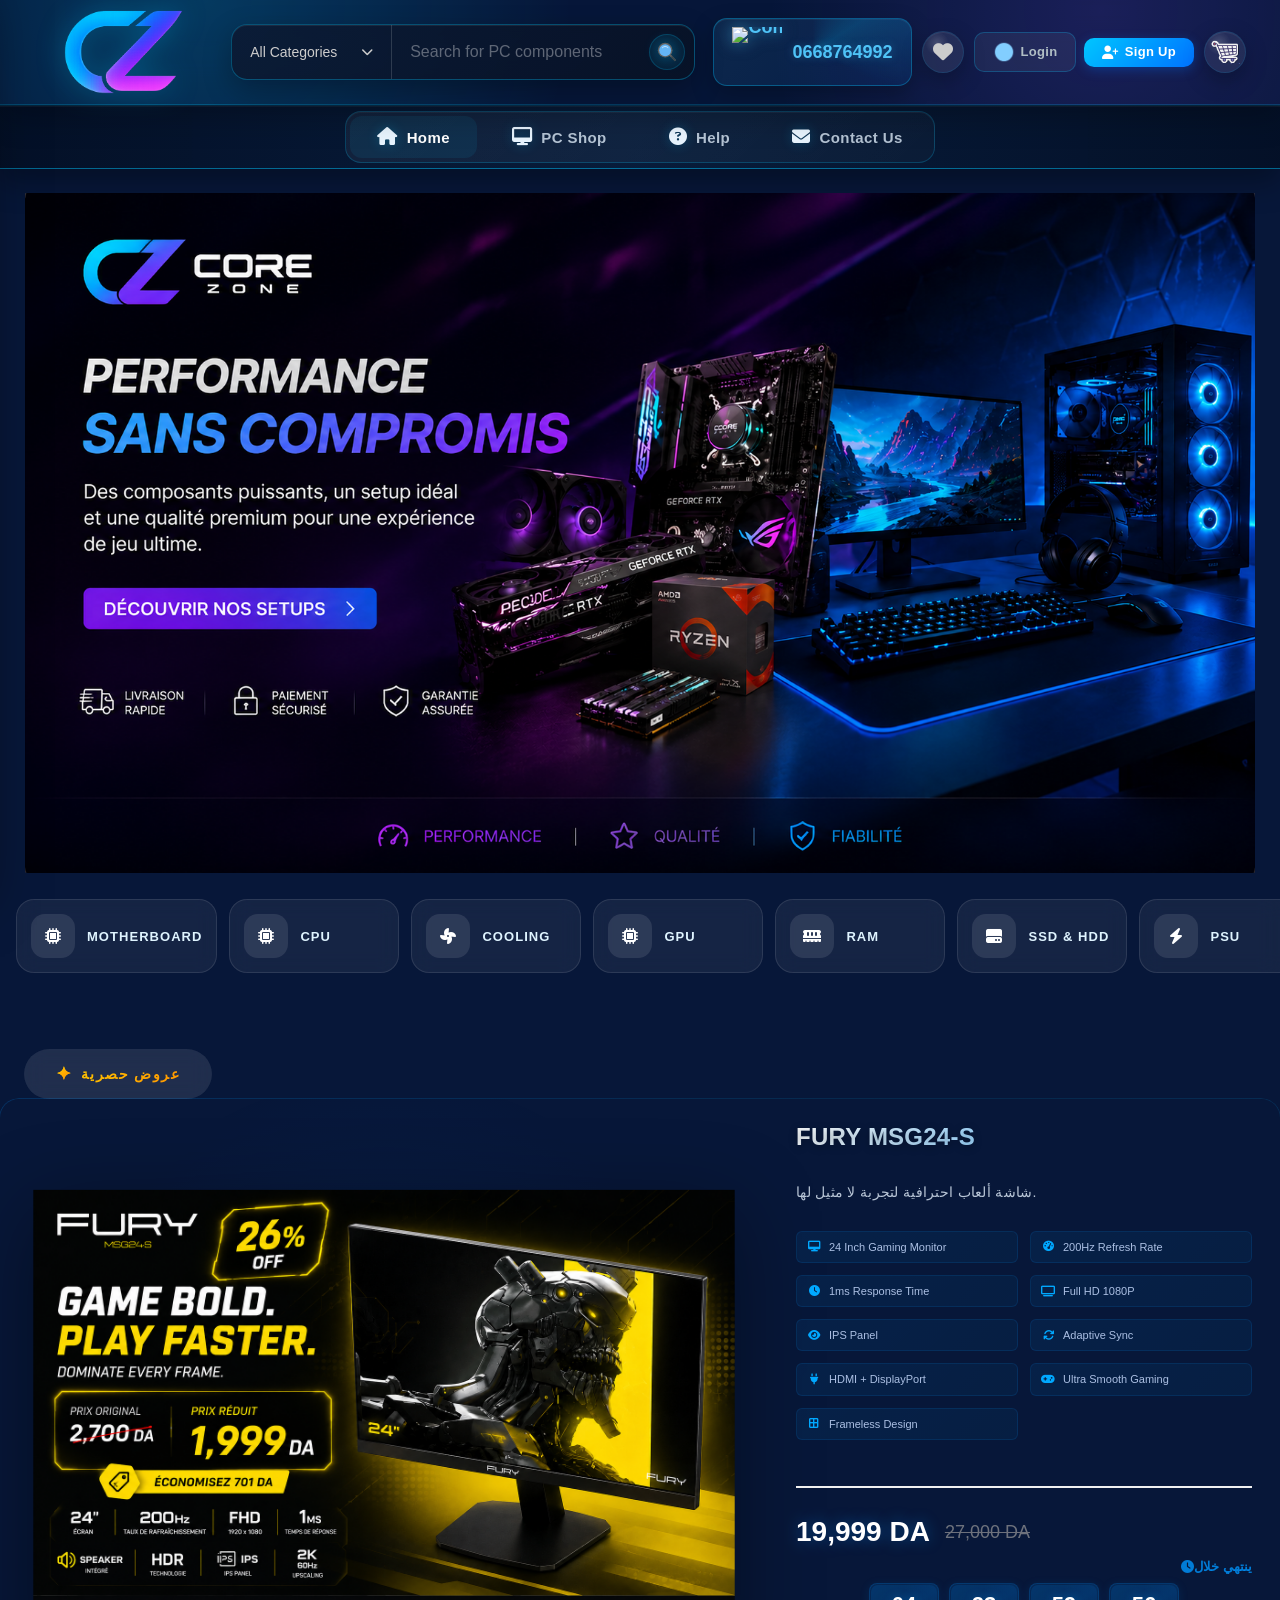
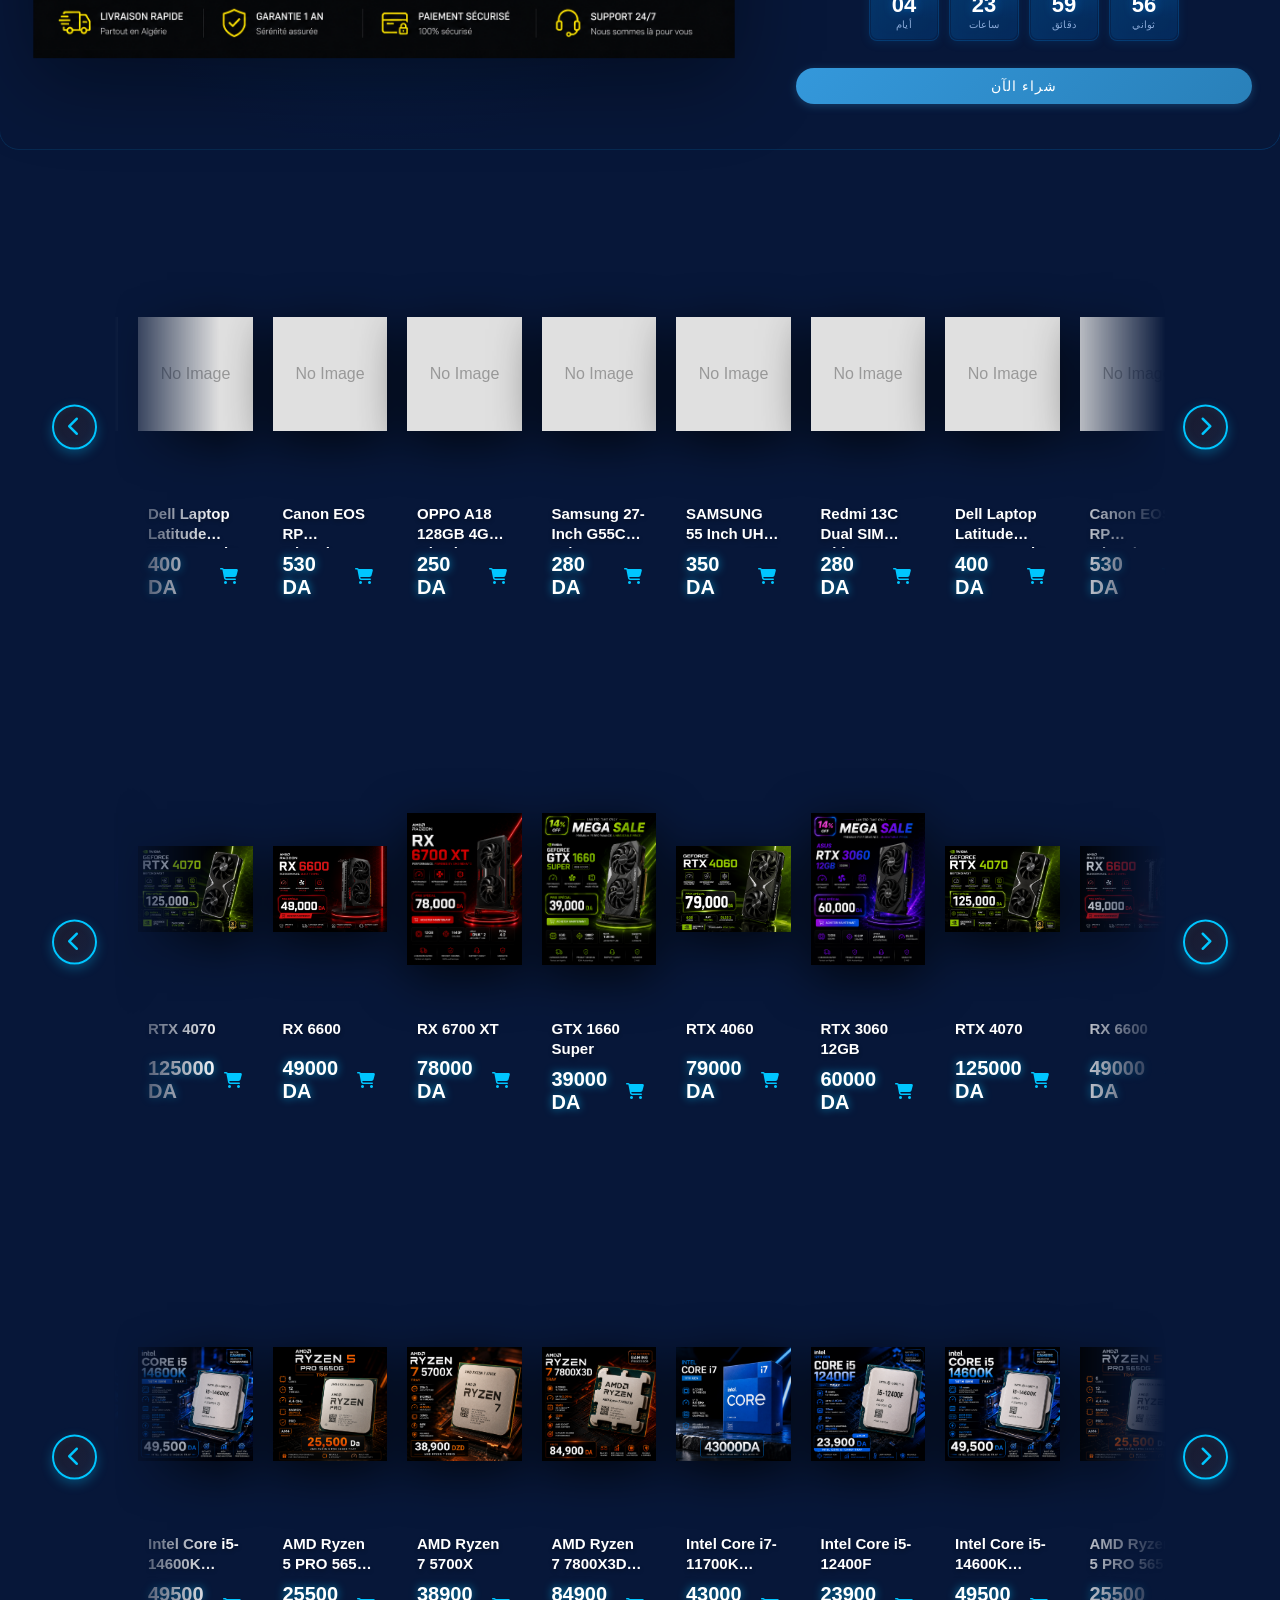
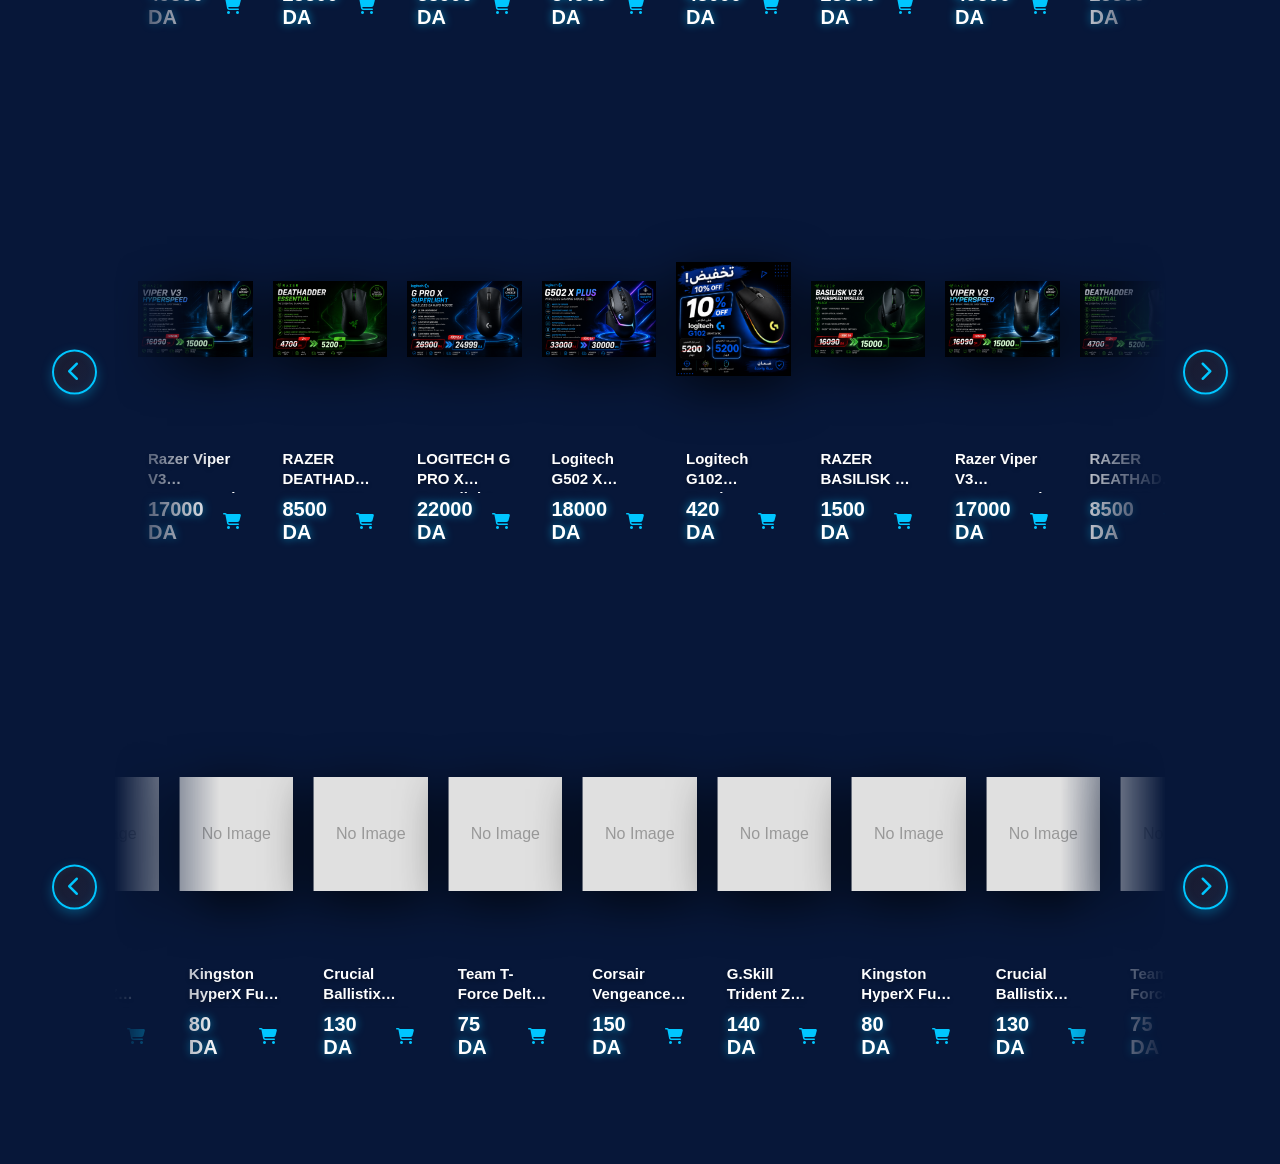
==== commit 67b695e5: "first commit" ====
--- a/index.html
+++ b/index.html
@@ -935,7 +935,7 @@
         <div class="slider-container-new">
             <div class="slider-wrapper-new">
                 <div class="slider-new" id="cpuSlider">
-                    <!-- المنتجات سيتم إدراجها هنا -->
+                    <!-- المنتجات سيتم إدراجها هنا من ملف products.json -->
                 </div>
             </div>
             
@@ -1153,6 +1153,360 @@
 }
 </script>
 
+<!-- بيانات المنتجات -->
+<script>
+const productsData = [
+  {
+    "id": 0,
+    "img": "img/product/0.png",
+    "name": "SAMSUNG 55 Inch UHD 4K Smart TV With Receiver",
+    "price": 350,
+    "catetory":"electronics"
+  },
+  {
+    "id": 1,
+    "img": "img/product/1.png",
+    "name": "Redmi 13C Dual SIM with 6GB RAM",
+    "price": 280,
+    "catetory":"mobiles"
+  },
+  {
+    "id": 2,
+    "img": "img/product/2.png",
+    "name": "Dell Laptop Latitude 5530 Core i7-1255U 8GB SSD",
+    "price": 400,
+    "catetory":"electronics"
+  },
+  {
+    "id": 3,
+    "img": "img/product/3.png",
+    "name": "Canon EOS RP Mirrorless Camera",
+    "price": 530,
+    "catetory":"electronics"
+  },
+  {
+    "id": 4,
+    "img": "img/product/4.png",
+    "name": "OPPO A18 128GB 4GB Glowing Black",
+    "price": 250,
+    "catetory":"mobiles"
+  },
+  {
+    "id": 5,
+    "img": "img/product/5.png",
+    "name": "Samsung 27-Inch G55C Odyssey QHD 4k",
+    "price": 280,
+    "catetory":"electronics"
+  },
+  {
+    "id": 6,
+    "img": "img/product/6.png",
+    "name": "Infinix Smart (Galaxy White, 4GB RAM, 64GB Storage)",
+    "price": 220,
+    "old_price": 300,
+    "catetory":"mobiles"
+  },
+  {
+    "id": 7,
+    "img": "img/product/7.png",
+    "name": "HP Victus Gaming Laptop 8RAM SSD",
+    "price": 370,
+    "catetory":"electronics"
+  },
+  {
+    "id": 8,
+    "img": "img/product/8.png",
+    "name": "Xiaomi Redmi 13C Dual SIM 8GB",
+    "price": 320,
+    "catetory":"mobiles"
+  },
+  {
+    "id": 9,
+    "img": "img/product/9.png",
+    "name": "Handheld Barcode Scanner 1D/2D/QR Code",
+    "price": 80,
+    "old_price": 100,
+    "catetory":"electronics"
+  },
+  {
+    "id": 10,
+    "img": "img/product/10.png",
+    "name": "Large Venue building mapping Projector",
+    "price": 300,
+    "catetory":"electronics"
+  },
+  {
+    "id": 11,
+    "img": "img/product/11.png",
+    "name": "Infinix Hot 40i (RAM: 4+4GB, 128GB)",
+    "price": 260,
+    "old_price": 300,
+    "catetory":"mobiles"
+  },
+  {
+    "id": 12,
+    "img": "img/product/12.png",
+    "name": "HP DeskJet 2710 Printer, All-in-One",
+    "price": 370,
+    "catetory":"electronics"
+  },
+  {
+    "id": 13,
+    "img": "img/product/13.png",
+    "name": "Fuzzy Logic Rice Cooker DIGITAL-JAR 1.8L 940W – HD4515/67",
+    "price": 490,
+    "catetory":"appliances"
+  },
+  {
+    "id": 14,
+    "img": "img/product/14.png",
+    "name": "Sencor STS 5070SS Electric Toaster for Four Slices",
+    "price": 340,
+    "catetory":"appliances"
+  },
+  {
+    "id": 15,
+    "img": "img/product/15.png",
+    "name": "Infinix Smart 6 Plus (Miracle Black)",
+    "price": 240,
+    "old_price": 300,
+    "catetory":"mobiles"
+  },
+  {
+    "id": 16,
+    "img": "img/product/16.png",
+    "name": "Washing Machine 959 Series 8kg Senator Aqua SX, Silver",
+    "price": 600,
+    "old_price": 700,
+    "catetory":"appliances"
+  },
+  {
+    "id": 17,
+    "img": "img/product/17.png",
+    "name": "HIKVISION PTZ Camera 4K Outdoo",
+    "price": 185,
+    "catetory":"electronics"
+  },
+  {
+    "id": 18,
+    "img": "img/product/18.png",
+    "name": "OPPO Reno11 5G 256GB 12GB",
+    "price": 225,
+    "catetory":"mobiles"
+  },
+  {
+    "id": 19,
+    "img": "img/product/19.png",
+    "name": "VIVAX kettle WH-175L with a capacity of 1.7 ",
+    "price": 140,
+    "catetory":"appliances"
+  },
+  {
+    "id": 20,
+    "img": "img/product/20.png",
+    "name": "Kenstar Ester ABS Plastic 750W Mixer Grinder",
+    "price": 280,
+    "old_price": 330,
+    "catetory":"appliances"
+  },
+  {
+    "id": 21,
+    "img": "img/product/21.png",
+    "name": "Multifunctional Food Processor",
+    "price": 350,
+    "catetory":"appliances"
+  },
+  {
+    "id": 22,
+    "img": "img/product/22.png",
+    "name": "Zanussi Washing Machine 8 Kg 1200 RPM ",
+    "price": 580,
+    "catetory":"appliances"
+  },
+  {
+    "id": 23,
+    "img": "img/product/23.png",
+    "name": "Sharp 42 Lt Electronic Oven Convection",
+    "price": 400,
+    "catetory":"appliances"
+  },
+  {
+    "id": 24,
+    "img": "img/product/24.png",
+    "name": "Lenovo Monitor Legion R27fc-30 Gaming Curved",
+    "price": 300,
+    "old_price": 380,
+    "catetory":"electronics"
+  },
+  {
+    "id": 25,
+    "img": "IMAGE/RTX 4060.png",
+    "name": "RTX 4060",
+    "price": 79000,
+    "catetory":"gpu"
+  },
+  {
+    "id": 26,
+    "img": "IMAGE/RTX3060.png",
+    "name": "RTX 3060 12GB",
+    "price": 60000,
+    "catetory":"gpu"
+  },
+  {
+    "id": 27,
+    "img": "IMAGE/4070RTX.png",
+    "name": "RTX 4070",
+    "price": 125000,
+    "catetory":"gpu"
+  },
+  {
+    "id": 28,
+    "img": "IMAGE/RX6600.png",
+    "name": "RX 6600",
+    "price": 49000,
+    "catetory":"gpu"
+  },
+  {
+    "id": 29,
+    "img": "IMAGE/RX 6700x.png",
+    "name": "RX 6700 XT",
+    "price": 78000,
+    "catetory":"gpu"
+  },
+  {
+    "id": 30,
+    "img": "IMAGE/GTX 1660.png",
+    "name": "GTX 1660 Super",
+    "price": 39000,
+    "catetory":"gpu"
+  },
+  {
+    "id": 31,
+    "img": "IMAGE/log102.png",
+    "name": "Logitech G102 Gaming Mouse",
+    "price": 420,
+    "catetory":"mouse"
+  },
+  {
+    "id": 32,
+    "img": "IMAGE/razer v3.png",
+    "name": "RAZER BASILISK V3 X HYPERSPEED WIRELESS - BLACK",
+    "price": 1500,
+    "old_price": 1800,
+    "catetory":"mouse"
+  },
+  {
+    "id": 33,
+    "img": "IMAGE/v3.png",
+    "name": "Razer Viper V3 HyperSpeed",
+    "price": 17000,
+    "old_price": 17500,
+    "catetory":"mouse"
+  },
+  {
+    "id": 34,
+    "img": "IMAGE/deathadder.png",
+    "name": "RAZER DEATHADDER ESSENTIAL",
+    "price": 8500,
+    "old_price": 9500,
+    "catetory":"mouse"
+  },
+  {
+    "id": 35,
+    "img": "IMAGE/prox.png",
+    "name": "LOGITECH G PRO X Superlight Wireless Gaming Mouse",
+    "price": 22000,
+    "old_price": 25000,
+    "catetory":"mouse"
+  },
+  {
+    "id": 36,
+    "img": "IMAGE/g502.png",
+    "name": "Logitech G502 X PLUS Wireless Gaming Mouse RGB",
+    "price": 18000,
+    "old_price": 20000,
+    "catetory":"mouse"
+  },
+  {
+    "id": 37,
+    "img": "IMAGE/i7 11700k.png",
+    "name": "Intel Core i7-11700K Processor",
+    "price": 43000,
+    "catetory":"cpu"
+  },
+  {
+    "id": 38,
+    "img": "IMAGE/i5 12400f.png",
+    "name": "Intel Core i5-12400F",
+    "price": 23900,
+    "catetory":"cpu"
+  },
+  {
+    "id": 39,
+    "img": "IMAGE/i5 14600k.png",
+    "name": "Intel Core i5-14600K Processor",
+    "price": 49500,
+    "catetory":"cpu"
+  },
+  {
+    "id": 40,
+    "img": "IMAGE/rayzen 5 5600g.png",
+    "name": "AMD Ryzen 5 PRO 5650G TRAY",
+    "price": 25500,
+    "catetory":"cpu"
+  },
+  {
+    "id": 41,
+    "img": "IMAGE/5 5700x.png",
+    "name": "AMD Ryzen 7 5700X",
+    "price": 38900,
+    "catetory":"cpu"
+  },
+  {
+    "id": 42,
+    "img": "IMAGE/ryzen 7 7800x3d.png",
+    "name": "AMD Ryzen 7 7800X3D TRAY",
+    "price": 84900,
+    "catetory":"cpu"
+  },
+  {
+    "id": 43,
+    "img": "img/product/5.png",
+    "name": "Corsair Vengeance RGB Pro 32GB DDR4",
+    "price": 150,
+    "catetory":"ram"
+  },
+  {
+    "id": 44,
+    "img": "img/product/6.png",
+    "name": "G.Skill Trident Z RGB 32GB DDR4",
+    "price": 140,
+    "catetory":"ram"
+  },
+  {
+    "id": 45,
+    "img": "img/product/7.png",
+    "name": "Kingston HyperX Fury 16GB DDR4",
+    "price": 80,
+    "catetory":"ram"
+  },
+  {
+    "id": 46,
+    "img": "img/product/8.png",
+    "name": "Crucial Ballistix 32GB DDR4",
+    "price": 130,
+    "catetory":"ram"
+  },
+  {
+    "id": 47,
+    "img": "img/product/9.png",
+    "name": "Team T-Force Delta RGB 16GB DDR4",
+    "price": 75,
+    "catetory":"ram"
+  }
+];
+</script>
+
 <!-- منزلق المنتجات - سكريبت JavaScript -->
 <script src="JS/infinite-slider.js"></script>
 
--- a/CCS/style.css
+++ b/CCS/style.css
@@ -1407,6 +1407,7 @@
     padding: 1px;
     background: linear-gradient(135deg, rgba(0, 150, 255, 0.4), rgba(0, 200, 255, 0.2), rgba(0, 150, 255, 0.4));
     -webkit-mask: linear-gradient(#fff 0 0) content-box, linear-gradient(#fff 0 0);
+    mask: linear-gradient(#fff 0 0) content-box, linear-gradient(#fff 0 0);
     -webkit-mask-composite: xor;
     mask-composite: exclude;
     opacity: 0.5;
@@ -2064,6 +2065,7 @@
     line-height: 1.3;
     display: -webkit-box;
     -webkit-line-clamp: 2;
+    line-clamp: 2;
     -webkit-box-orient: vertical;
     overflow: hidden;
 }
@@ -2127,7 +2129,6 @@
     .featured-product-image {
         height: 150px;
     }
-}
     
     .featured-products-header h2 {
         font-size: 24px;
@@ -2411,6 +2412,7 @@
     letter-spacing: 0.1em;
     text-transform: uppercase;
     background: none;
+    background-clip: initial;
     -webkit-background-clip: initial;
 }
 
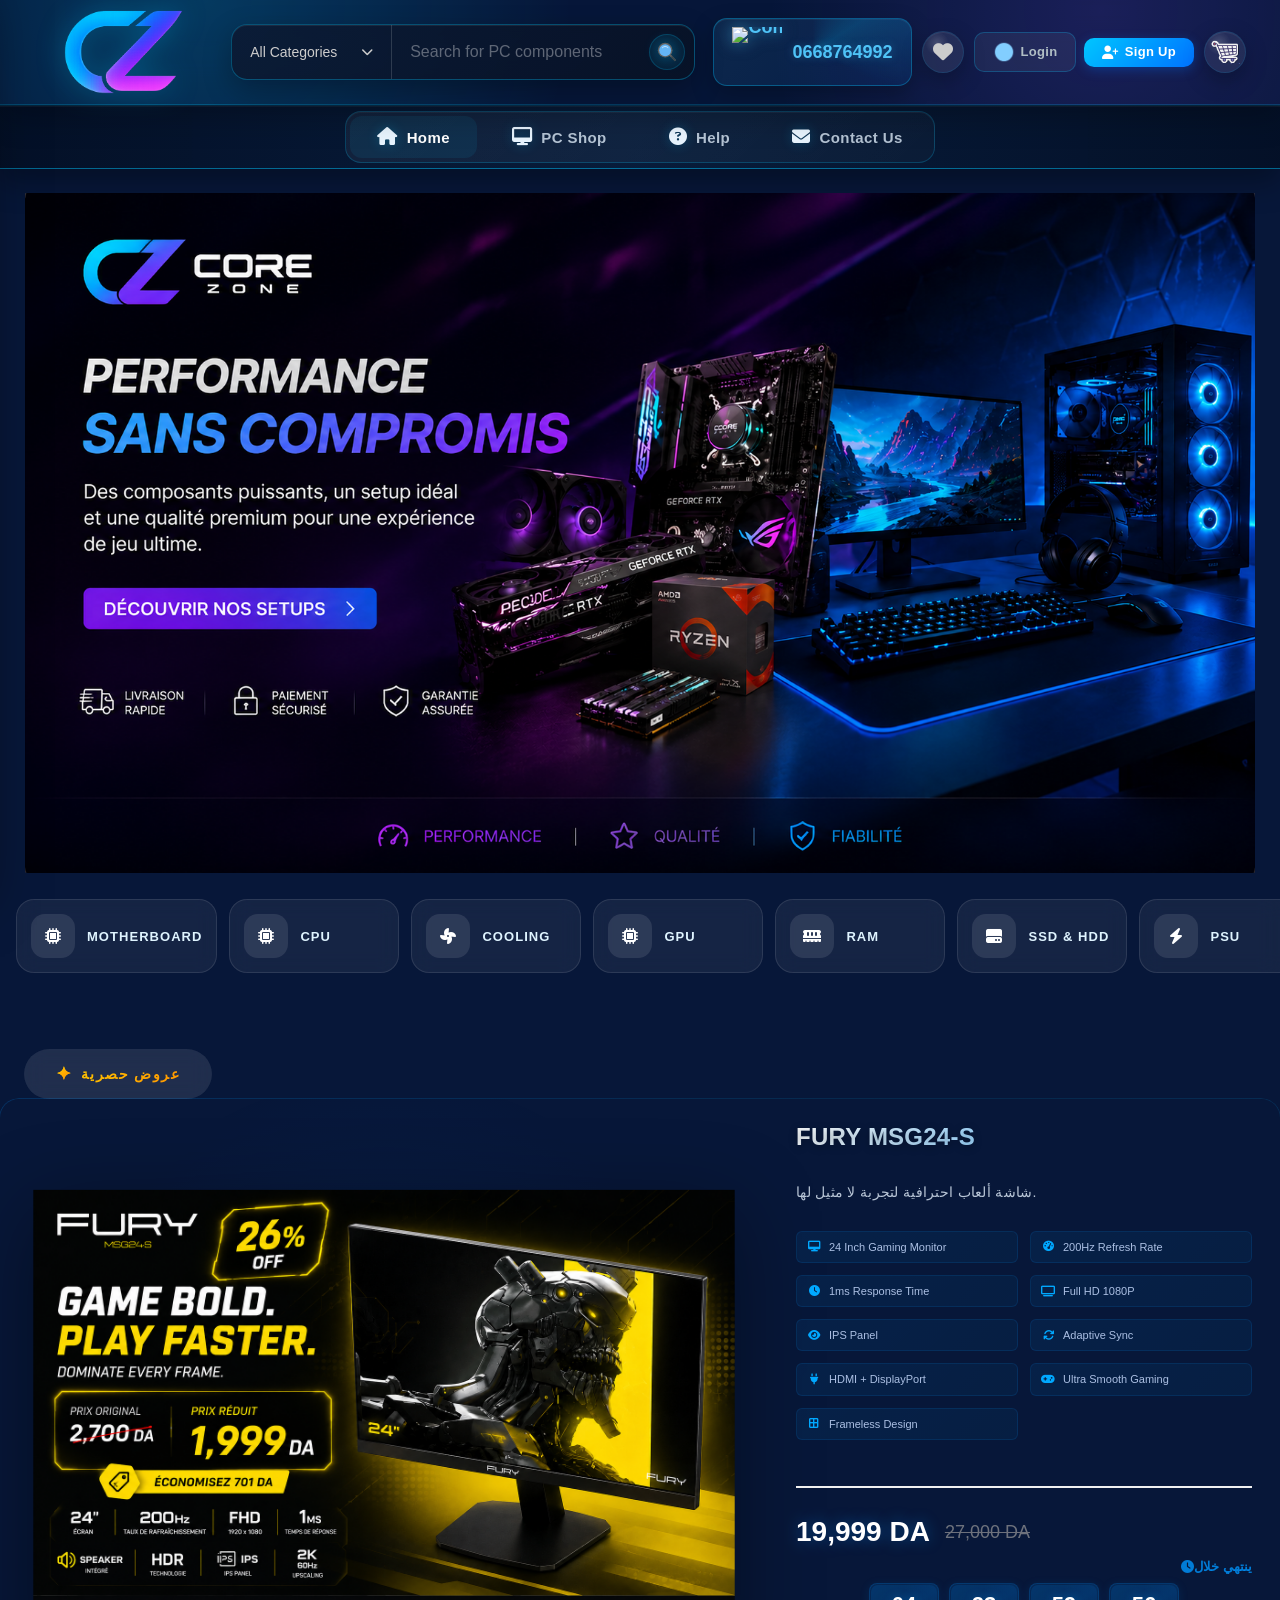
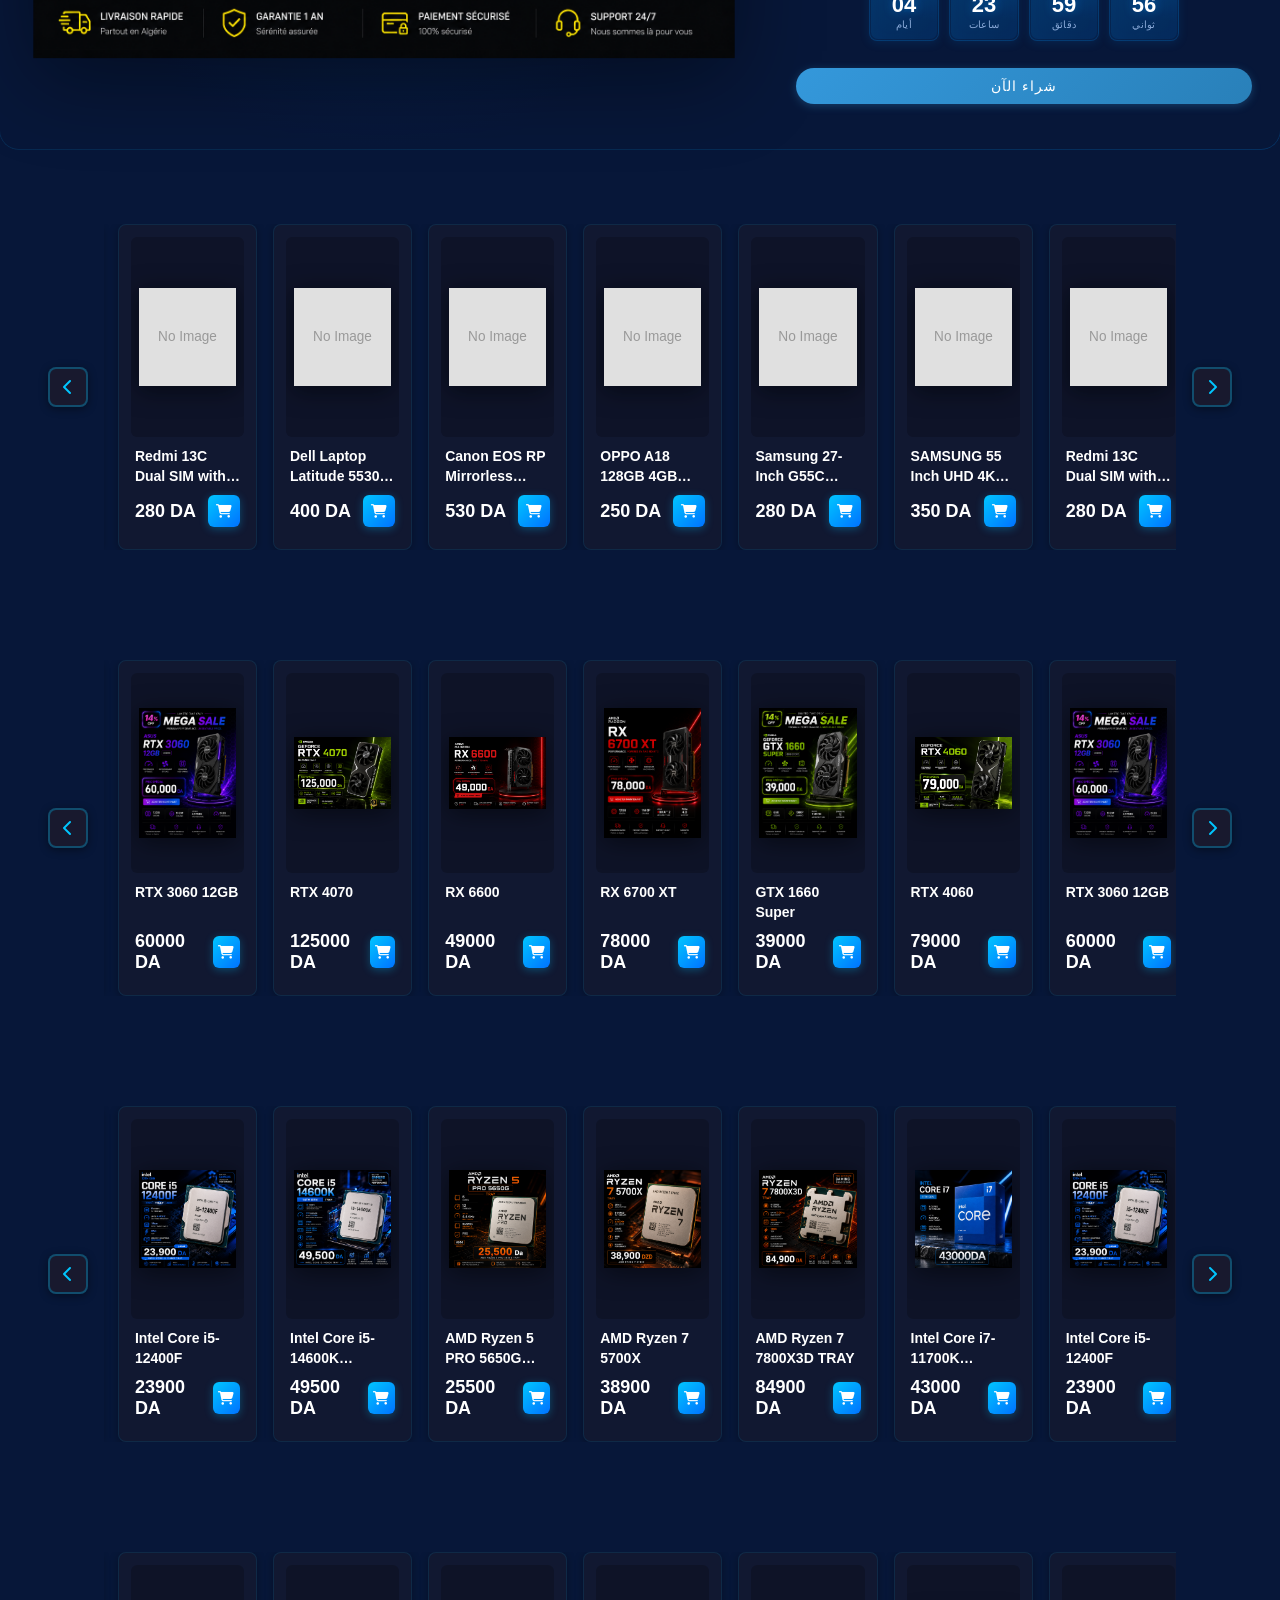
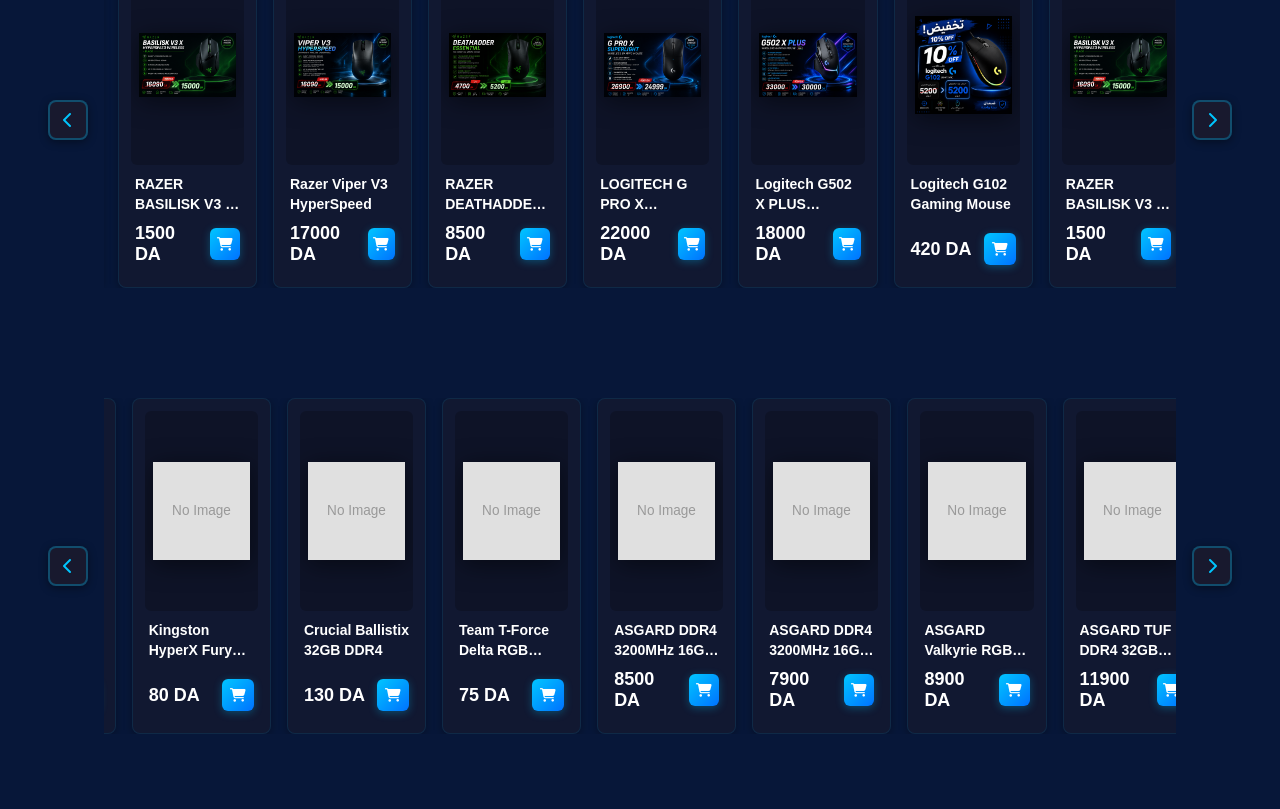
==== commit 3c210adb: "Fix slider and improve website UI" ====
--- a/index.html
+++ b/index.html
@@ -14,7 +14,7 @@
     <link rel="stylesheet" href="CCS/style.css">
     <link rel="stylesheet" href="CCS/navbar-experiment.css">
     <link rel="stylesheet" href="CCS/promo-cards.css">
-    <link rel="stylesheet" href="CCS/product-slider.css">
+    <link rel="stylesheet" href="CCS/product-slider-updated.css">
 
     <!-- FONT AWESOME -->
     <link rel="stylesheet"
@@ -1503,6 +1503,90 @@
     "name": "Team T-Force Delta RGB 16GB DDR4",
     "price": 75,
     "catetory":"ram"
+  },
+  {
+    "id": 48,
+    "img": "img/product/ram1.png",
+    "name": "ASGARD DDR4 3200MHz 16GB (1x16)",
+    "price": 8500,
+    "catetory":"ram"
+  },
+  {
+    "id": 49,
+    "img": "img/product/ram2.png",
+    "name": "ASGARD DDR4 3200MHz 16GB (2x8)",
+    "price": 7900,
+    "catetory":"ram"
+  },
+  {
+    "id": 50,
+    "img": "img/product/ram3.png",
+    "name": "ASGARD Valkyrie RGB DDR4 16GB (2x8) RGB",
+    "price": 8900,
+    "catetory":"ram"
+  },
+  {
+    "id": 51,
+    "img": "img/product/ram4.png",
+    "name": "ASGARD TUF DDR4 32GB (2x16)",
+    "price": 11900,
+    "catetory":"ram"
+  },
+  {
+    "id": 52,
+    "img": "img/product/ram5.png",
+    "name": "ASGARD Valkyrie RGB DDR4 32GB (2x16) RGB",
+    "price": 32900,
+    "catetory":"ram"
+  },
+  {
+    "id": 53,
+    "img": "img/product/ram6.png",
+    "name": "CUSU DR360 RGB DDR4 8GB 3200MHz",
+    "price": 9500,
+    "catetory":"ram"
+  },
+  {
+    "id": 54,
+    "img": "img/product/ram7.png",
+    "name": "CUSU DR360 RGB DDR4 16GB (2x8) 3200MHz",
+    "price": 15900,
+    "catetory":"ram"
+  },
+  {
+    "id": 55,
+    "img": "img/product/ram8.png",
+    "name": "CUSU DR360 RGB DDR4 32GB (2x16) 3600MHz",
+    "price": 27000,
+    "catetory":"ram"
+  },
+  {
+    "id": 56,
+    "img": "img/product/ram9.png",
+    "name": "CUSU Phantom RGB DDR4 16GB (1x16) 3200MHz",
+    "price": 10500,
+    "catetory":"ram"
+  },
+  {
+    "id": 57,
+    "img": "img/product/ram10.png",
+    "name": "CUSU Phantom RGB DDR5 32GB (2x16) 6000MHz",
+    "price": 36000,
+    "catetory":"ram"
+  },
+  {
+    "id": 58,
+    "img": "img/product/ram11.png",
+    "name": "CUSU Blade RGB DDR5 16GB 5600MHz",
+    "price": 18500,
+    "catetory":"ram"
+  },
+  {
+    "id": 59,
+    "img": "img/product/ram12.png",
+    "name": "CUSU Blade RGB DDR5 32GB (2x16) 6400MHz",
+    "price": 41000,
+    "catetory":"ram"
   }
 ];
 </script>
--- a/CCS/product-slider-updated.css
+++ b/CCS/product-slider-updated.css
@@ -0,0 +1,395 @@
+/* منزلق المنتجات - النسخة الجديدة */
+.slider-container-new {
+    position: relative;
+    max-width: 100%;
+    margin: 20px auto;
+    padding: 15px 70px;
+    background: transparent;
+    border-radius: 0;
+    overflow: hidden;
+    width: 100%;
+    box-sizing: border-box;
+}
+
+.slider-wrapper-new {
+    position: relative;
+    width: 100%;
+    overflow: hidden;
+    margin: 0;
+    display: flex;
+    align-items: stretch;
+    box-sizing: border-box;
+}
+
+.slider-new {
+    display: flex;
+    gap: 16px;
+    transition: transform 0.4s cubic-bezier(0.4, 0, 0.2, 1);
+    padding: 0;
+    overflow: visible;
+    width: 100%;
+    flex-wrap: nowrap;
+    box-sizing: border-box;
+}
+
+.product-item {
+    flex: 0 0 calc(16.667% - 14px);
+    background: rgba(26, 26, 46, 0.6);
+    border-radius: 8px;
+    overflow: hidden;
+    box-shadow: 0 2px 8px rgba(0, 0, 0, 0.3);
+    transition: all 0.3s cubic-bezier(0.4, 0, 0.2, 1);
+    cursor: pointer;
+    display: flex;
+    flex-direction: column;
+    border: 1px solid rgba(0, 198, 255, 0.1);
+    width: calc(16.667% - 14px);
+    max-width: calc(16.667% - 14px);
+    position: relative;
+    min-width: 0;
+    flex-shrink: 0;
+    box-sizing: border-box;
+    padding: 12px;
+}
+
+.product-item::before {
+    display: none;
+}
+
+.product-item:hover {
+    transform: translateY(-4px);
+    border-color: rgba(0, 198, 255, 0.3);
+    box-shadow: 0 4px 16px rgba(0, 198, 255, 0.2);
+}
+
+.product-item:hover::before {
+    display: none;
+}
+
+.product-image {
+    width: 100%;
+    height: 200px;
+    background: rgba(0, 0, 0, 0.2);
+    display: flex;
+    align-items: center;
+    justify-content: center;
+    overflow: hidden;
+    position: relative;
+    padding: 8px;
+    box-sizing: border-box;
+    border-radius: 6px;
+}
+
+.product-image img {
+    max-width: 100%;
+    max-height: 100%;
+    object-fit: contain;
+    object-position: center;
+    width: 100%;
+    height: 100%;
+    transition: transform 0.3s cubic-bezier(0.4, 0, 0.2, 1);
+    filter: drop-shadow(0 4px 12px rgba(0, 0, 0, 0.5));
+    box-sizing: border-box;
+}
+
+.product-item:hover .product-image img {
+    transform: scale(1.05);
+    filter: drop-shadow(0 6px 16px rgba(0, 198, 255, 0.4));
+}
+
+.product-info {
+    padding: 10px 4px;
+    flex-grow: 1;
+    display: flex;
+    flex-direction: column;
+    box-sizing: border-box;
+    background: transparent;
+    border: none;
+    gap: 8px;
+}
+
+.product-name {
+    font-size: 14px;
+    font-weight: 600;
+    color: #fff;
+    margin: 0;
+    padding: 0;
+    line-height: 1.4;
+    min-height: 40px;
+    overflow: hidden;
+    text-overflow: ellipsis;
+    display: -webkit-box;
+    -webkit-line-clamp: 2;
+    -webkit-box-orient: vertical;
+    box-sizing: border-box;
+    transition: color 0.3s ease;
+}
+
+.product-item:hover .product-name {
+    color: #00c6ff;
+}
+
+.product-price {
+    margin: auto 0 0;
+    padding: 0;
+    display: flex;
+    align-items: center;
+    gap: 8px;
+    border: none;
+    justify-content: space-between;
+    position: relative;
+}
+
+.add-to-cart-btn {
+    background: linear-gradient(135deg, #00c6ff 0%, #0072ff 100%);
+    border: none;
+    border-radius: 6px;
+    width: 32px;
+    height: 32px;
+    display: flex;
+    align-items: center;
+    justify-content: center;
+    cursor: pointer;
+    transition: all 0.3s ease;
+    color: #fff;
+    font-size: 14px;
+    margin: 0;
+    padding: 0;
+    box-shadow: 0 2px 8px rgba(0, 198, 255, 0.3);
+}
+
+.add-to-cart-btn:hover {
+    transform: scale(1.1);
+    box-shadow: 0 4px 12px rgba(0, 198, 255, 0.5);
+}
+
+.add-to-cart-btn i {
+    margin: 0;
+}
+
+.current-price {
+    font-size: 18px;
+    font-weight: 700;
+    color: #ffffff;
+    transition: all 0.3s ease;
+    background: transparent;
+    padding: 0;
+    border-radius: 0;
+    border: none;
+}
+
+.product-item:hover .current-price {
+    color: #00c6ff;
+}
+
+.old-price {
+    font-size: 13px;
+    color: #999;
+    text-decoration: line-through;
+    opacity: 0.7;
+}
+
+.discount-badge {
+    display: inline-block;
+    background: linear-gradient(135deg, #ff6b6b 0%, #ee5a5a 100%);
+    color: white;
+    padding: 4px 10px;
+    border-radius: 12px;
+    font-size: 12px;
+    font-weight: 600;
+    margin-left: auto;
+    box-shadow: 0 2px 6px rgba(255, 107, 107, 0.3);
+    transition: all 0.3s ease;
+    position: absolute;
+    top: 8px;
+    right: 8px;
+    z-index: 10;
+}
+
+.product-item:hover .discount-badge {
+    transform: scale(1.05);
+    box-shadow: 0 3px 8px rgba(255, 107, 107, 0.4);
+}
+
+/* أزرار التنقل الجديدة */
+.slider-btn-new {
+    position: absolute;
+    top: 50%;
+    transform: translateY(-50%);
+    width: 40px;
+    height: 40px;
+    border: 2px solid rgba(0, 198, 255, 0.3);
+    background: rgba(26, 26, 46, 0.95);
+    color: #00c6ff;
+    border-radius: 8px;
+    cursor: pointer;
+    display: flex;
+    align-items: center;
+    justify-content: center;
+    font-size: 16px;
+    font-weight: 600;
+    transition: all 0.3s cubic-bezier(0.4, 0, 0.2, 1);
+    z-index: 1000;
+    box-shadow: 0 2px 8px rgba(0, 0, 0, 0.4);
+    margin: 0 6px;
+}
+
+.slider-btn-new:hover {
+    background: linear-gradient(135deg, #00c6ff 0%, #0072ff 100%);
+    color: white;
+    transform: translateY(-50%) scale(1.05);
+    box-shadow: 0 4px 12px rgba(0, 198, 255, 0.4);
+    border-color: #00c6ff;
+}
+
+.slider-btn-new:active {
+    transform: translateY(-50%) scale(0.98);
+}
+
+.prev-btn-new {
+    left: 8px;
+}
+
+.next-btn-new {
+    right: 8px;
+}
+
+/* المؤشرات الجديدة */
+.slider-indicators-new {
+    display: flex;
+    justify-content: center;
+    gap: 6px;
+    margin-top: 12px;
+}
+
+.indicator {
+    width: 8px;
+    height: 8px;
+    border-radius: 50%;
+    background: rgba(0, 198, 255, 0.3);
+    cursor: pointer;
+    transition: all 0.3s ease;
+}
+
+.indicator.active {
+    background: #00c6ff;
+    width: 24px;
+    border-radius: 4px;
+}
+
+/* تجاوب للشاشات الصغيرة */
+@media (max-width: 1440px) {
+    .product-item {
+        flex: 0 0 calc(14.285% - 14px);
+        box-sizing: border-box;
+    }
+}
+
+@media (max-width: 1200px) {
+    .product-item {
+        flex: 0 0 calc(16.667% - 14px);
+        box-sizing: border-box;
+    }
+}
+
+@media (max-width: 1024px) {
+    .product-item {
+        flex: 0 0 calc(20% - 13px);
+        box-sizing: border-box;
+    }
+
+    .slider-container-new {
+        padding: 12px 60px;
+    }
+}
+
+@media (max-width: 768px) {
+    .product-item {
+        flex: 0 0 calc(25% - 12px);
+        min-width: 0;
+        flex-shrink: 0;
+        box-sizing: border-box;
+    }
+
+    .slider-btn-new {
+        width: 36px;
+        height: 36px;
+        font-size: 14px;
+        margin: 0 5px;
+        box-sizing: border-box;
+    }
+
+    .product-image {
+        height: 160px;
+    }
+
+    .slider-new {
+        gap: 12px;
+        box-sizing: border-box;
+    }
+
+    .slider-container-new {
+        padding: 10px 45px;
+        margin: 15px auto;
+        box-sizing: border-box;
+    }
+
+    .product-name {
+        font-size: 13px;
+        min-height: 36px;
+    }
+
+    .current-price {
+        font-size: 16px;
+    }
+}
+
+@media (max-width: 480px) {
+    .product-item {
+        flex: 0 0 calc(50% - 8px);
+        min-width: 0;
+        flex-shrink: 0;
+        box-sizing: border-box;
+    }
+
+    .slider-new {
+        gap: 10px;
+        box-sizing: border-box;
+    }
+
+    .slider-btn-new {
+        width: 34px;
+        height: 34px;
+        font-size: 13px;
+        margin: 0 4px;
+        box-sizing: border-box;
+    }
+
+    .slider-container-new {
+        padding: 8px 40px;
+        margin: 12px auto;
+        box-sizing: border-box;
+    }
+
+    .product-image {
+        height: 140px;
+    }
+
+    .product-name {
+        font-size: 12px;
+        min-height: 34px;
+    }
+
+    .current-price {
+        font-size: 15px;
+    }
+
+    .old-price {
+        font-size: 11px;
+    }
+
+    .discount-badge {
+        font-size: 10px;
+        padding: 3px 8px;
+    }
+}
